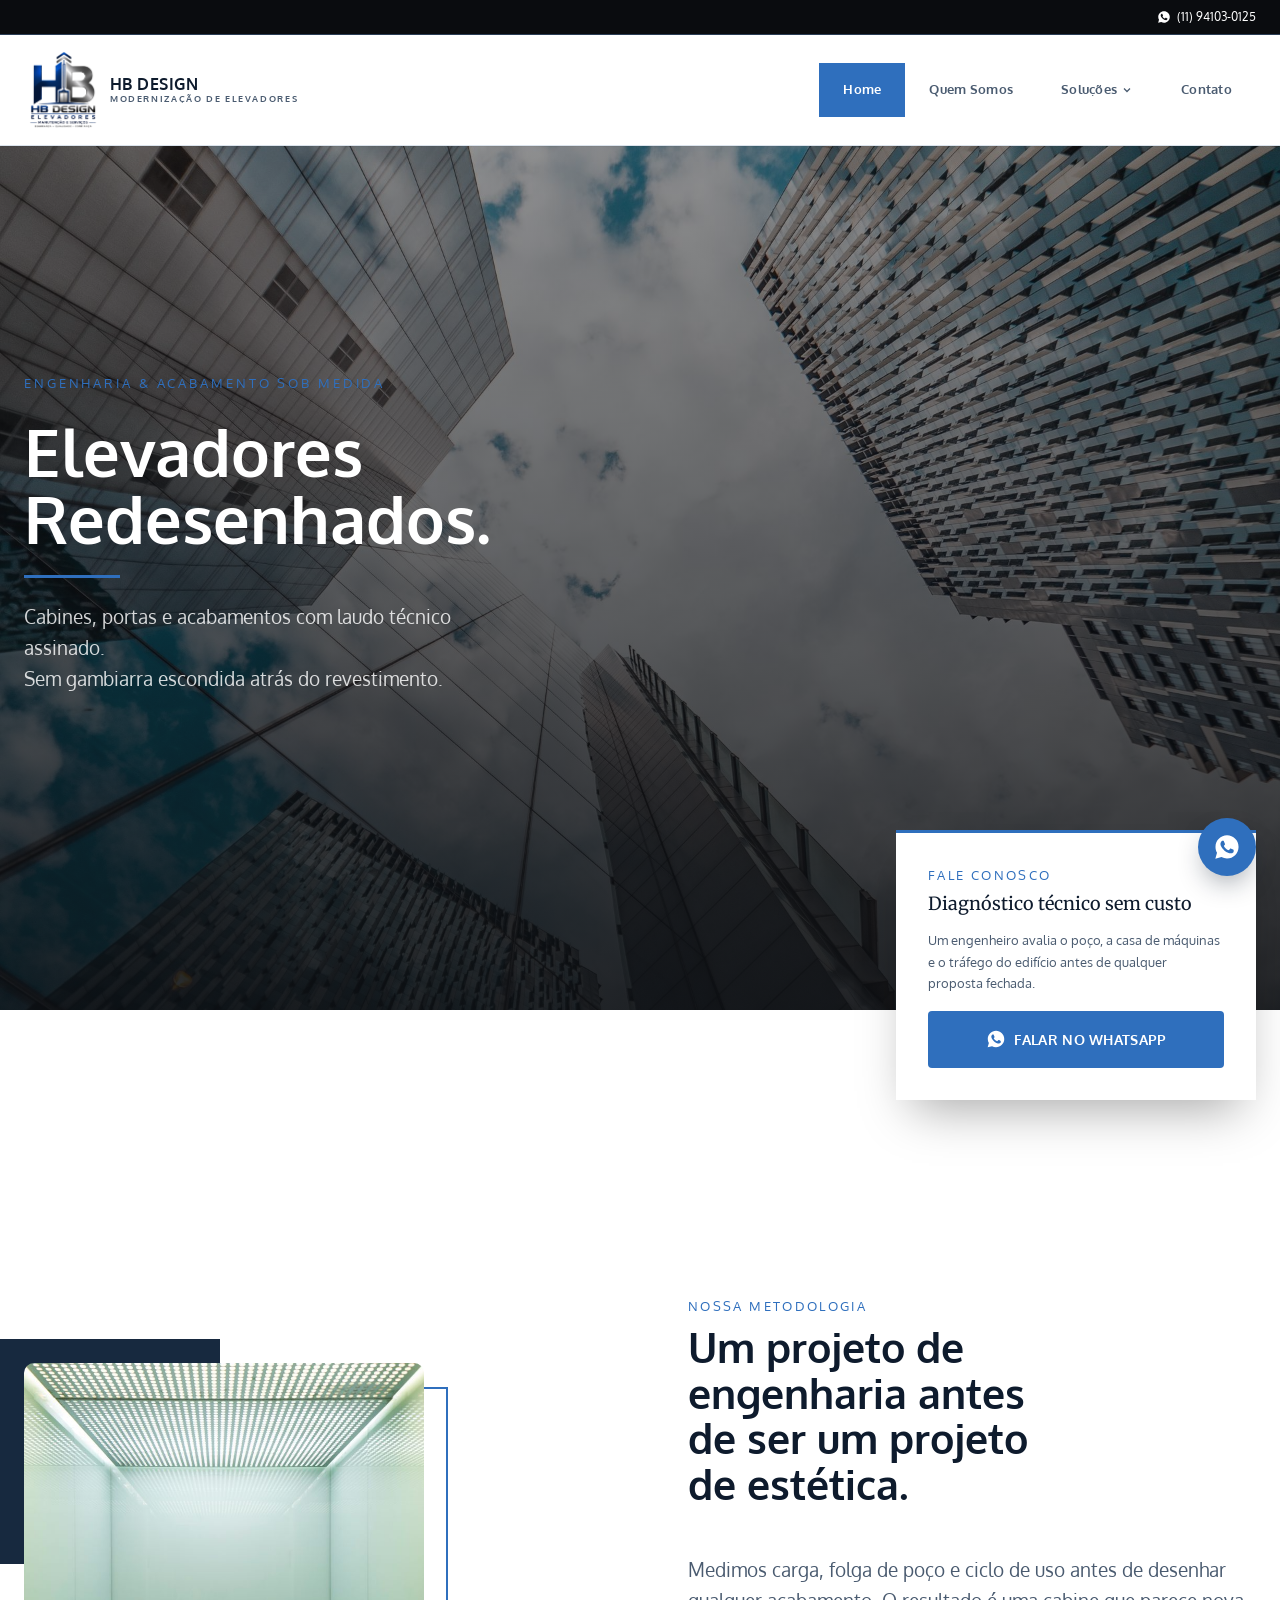
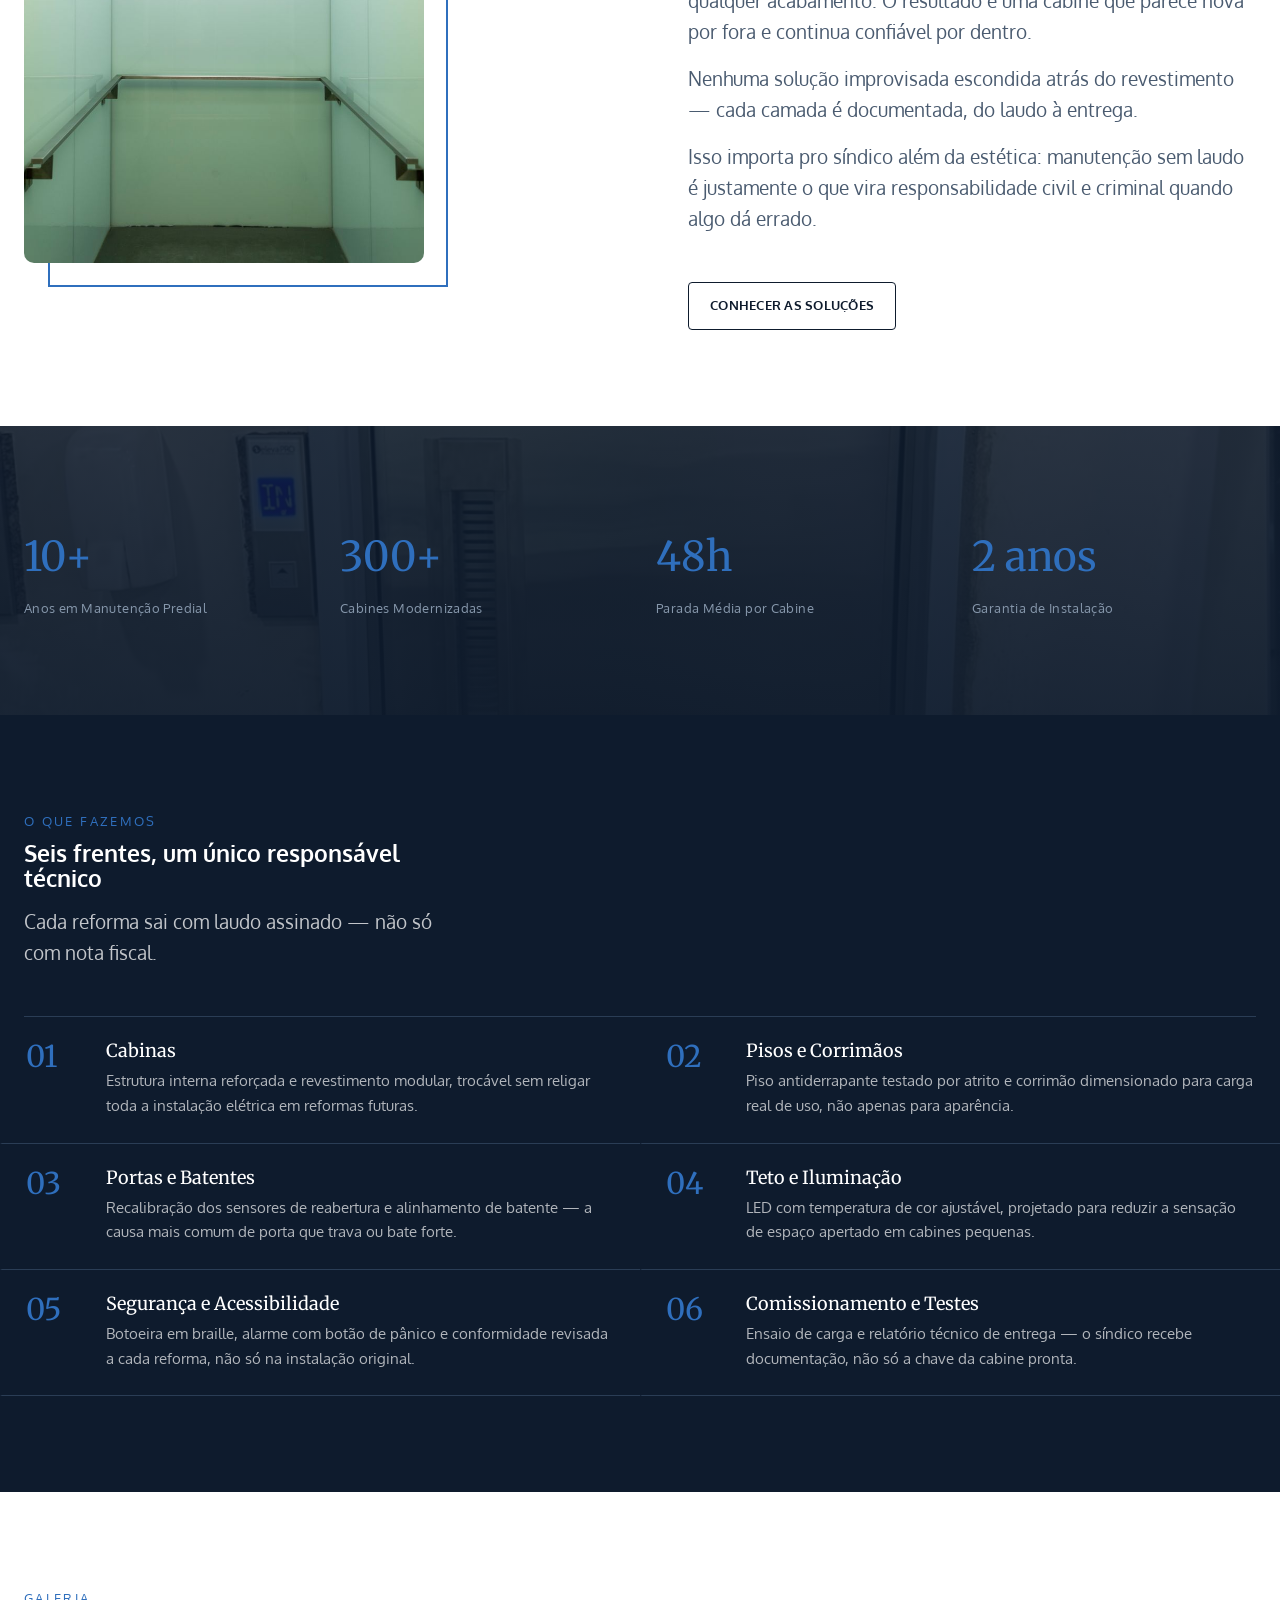
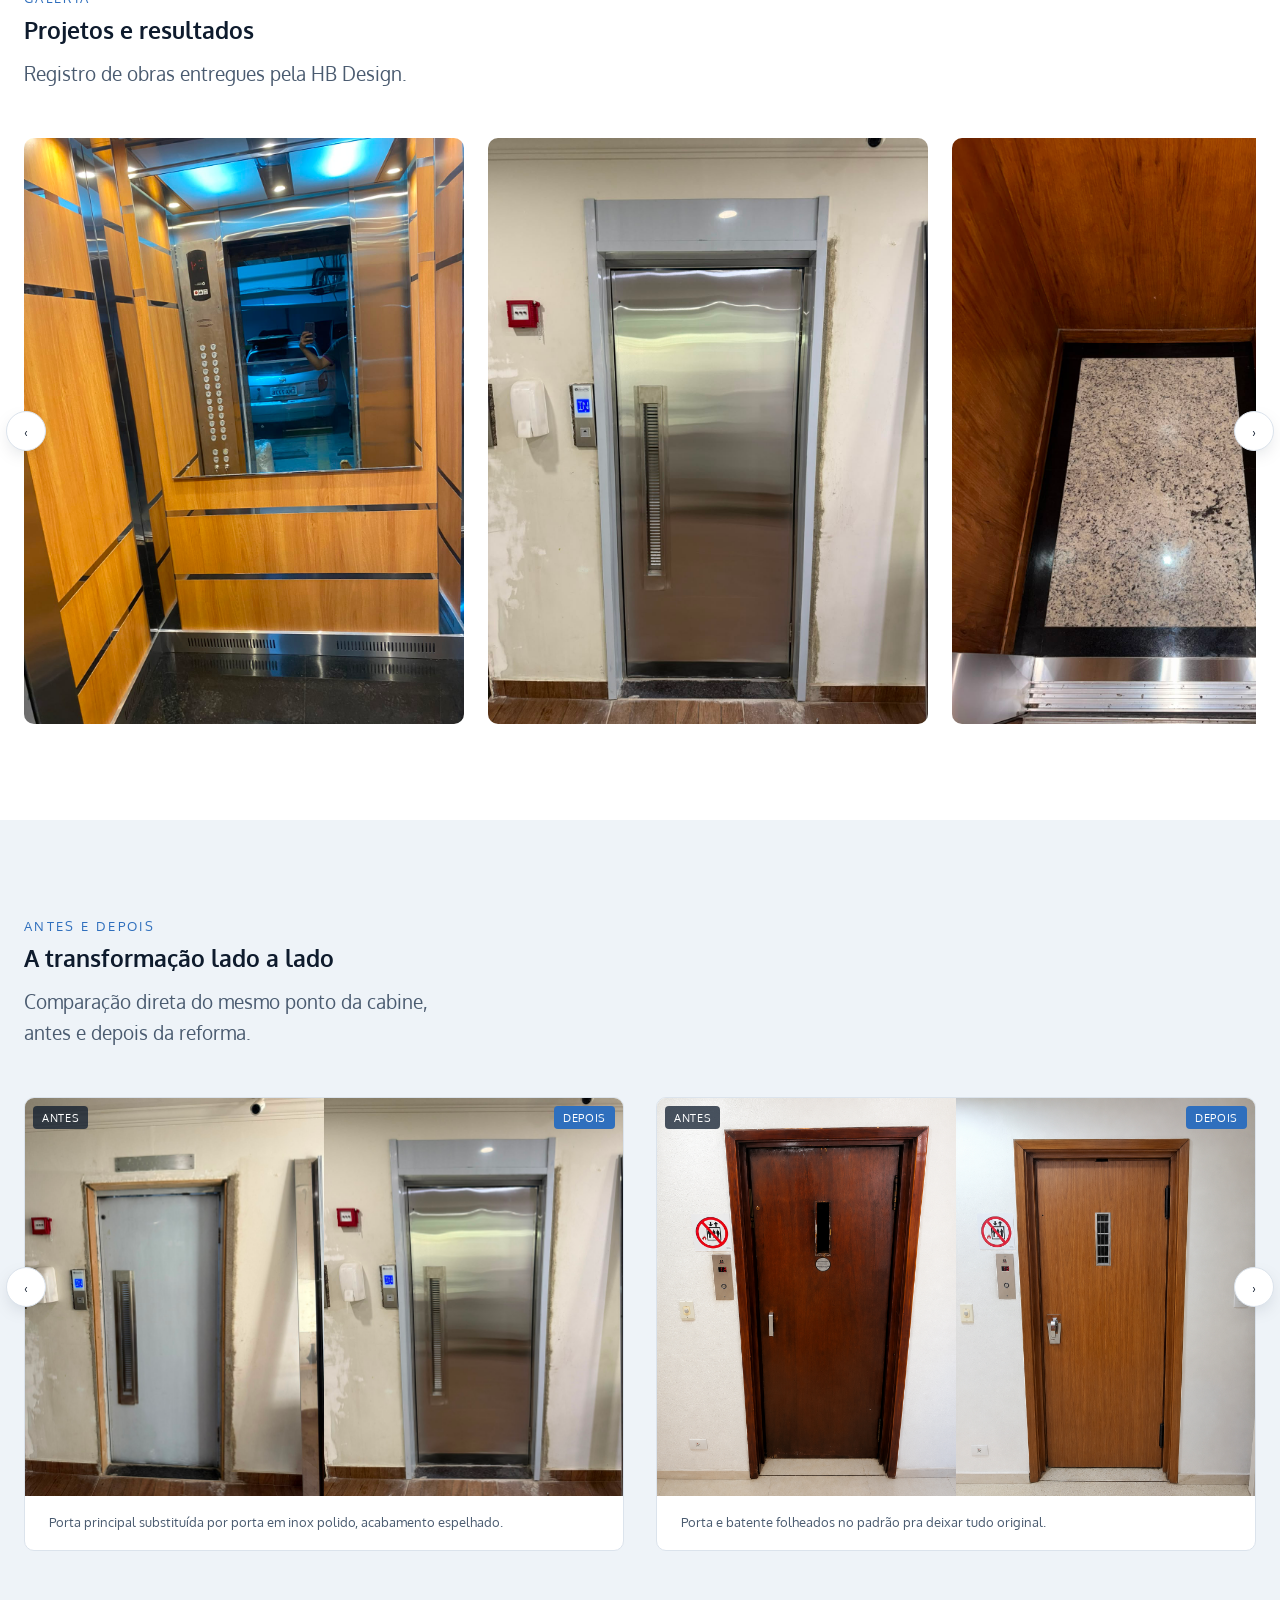
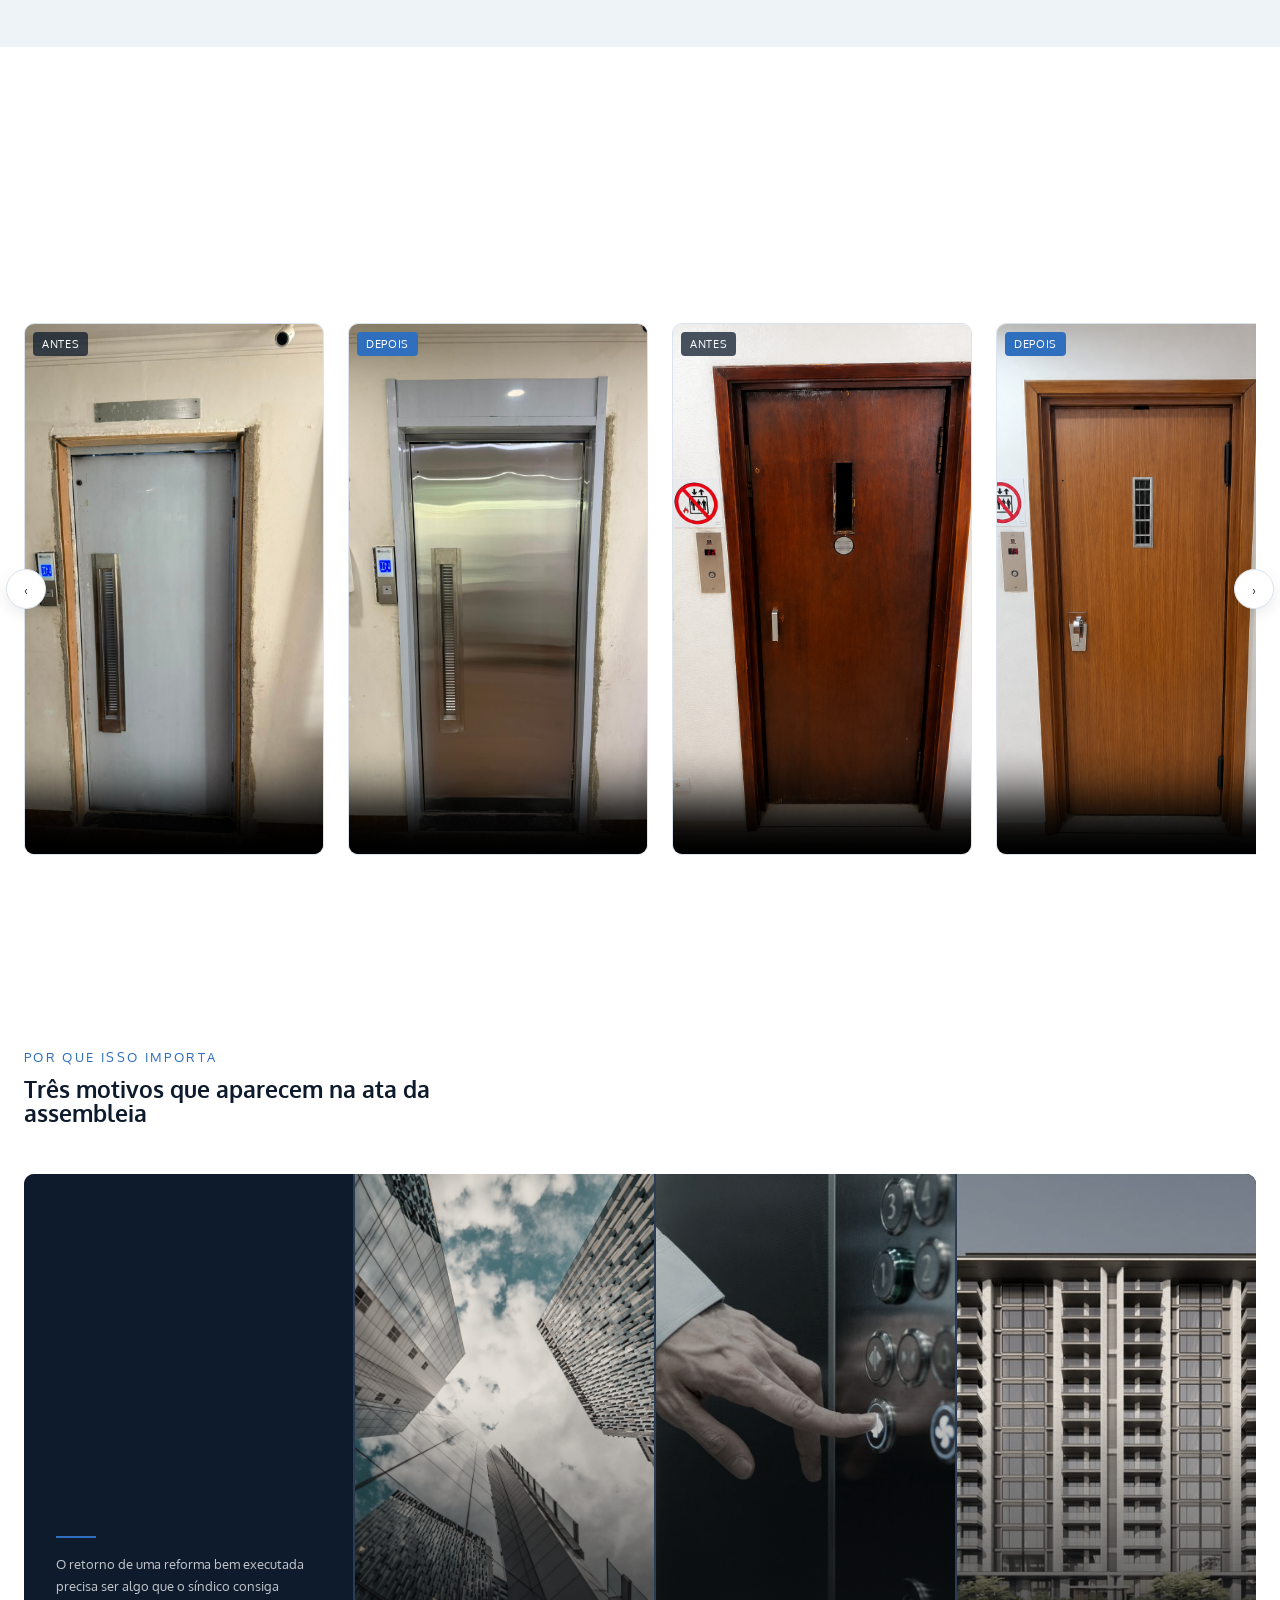
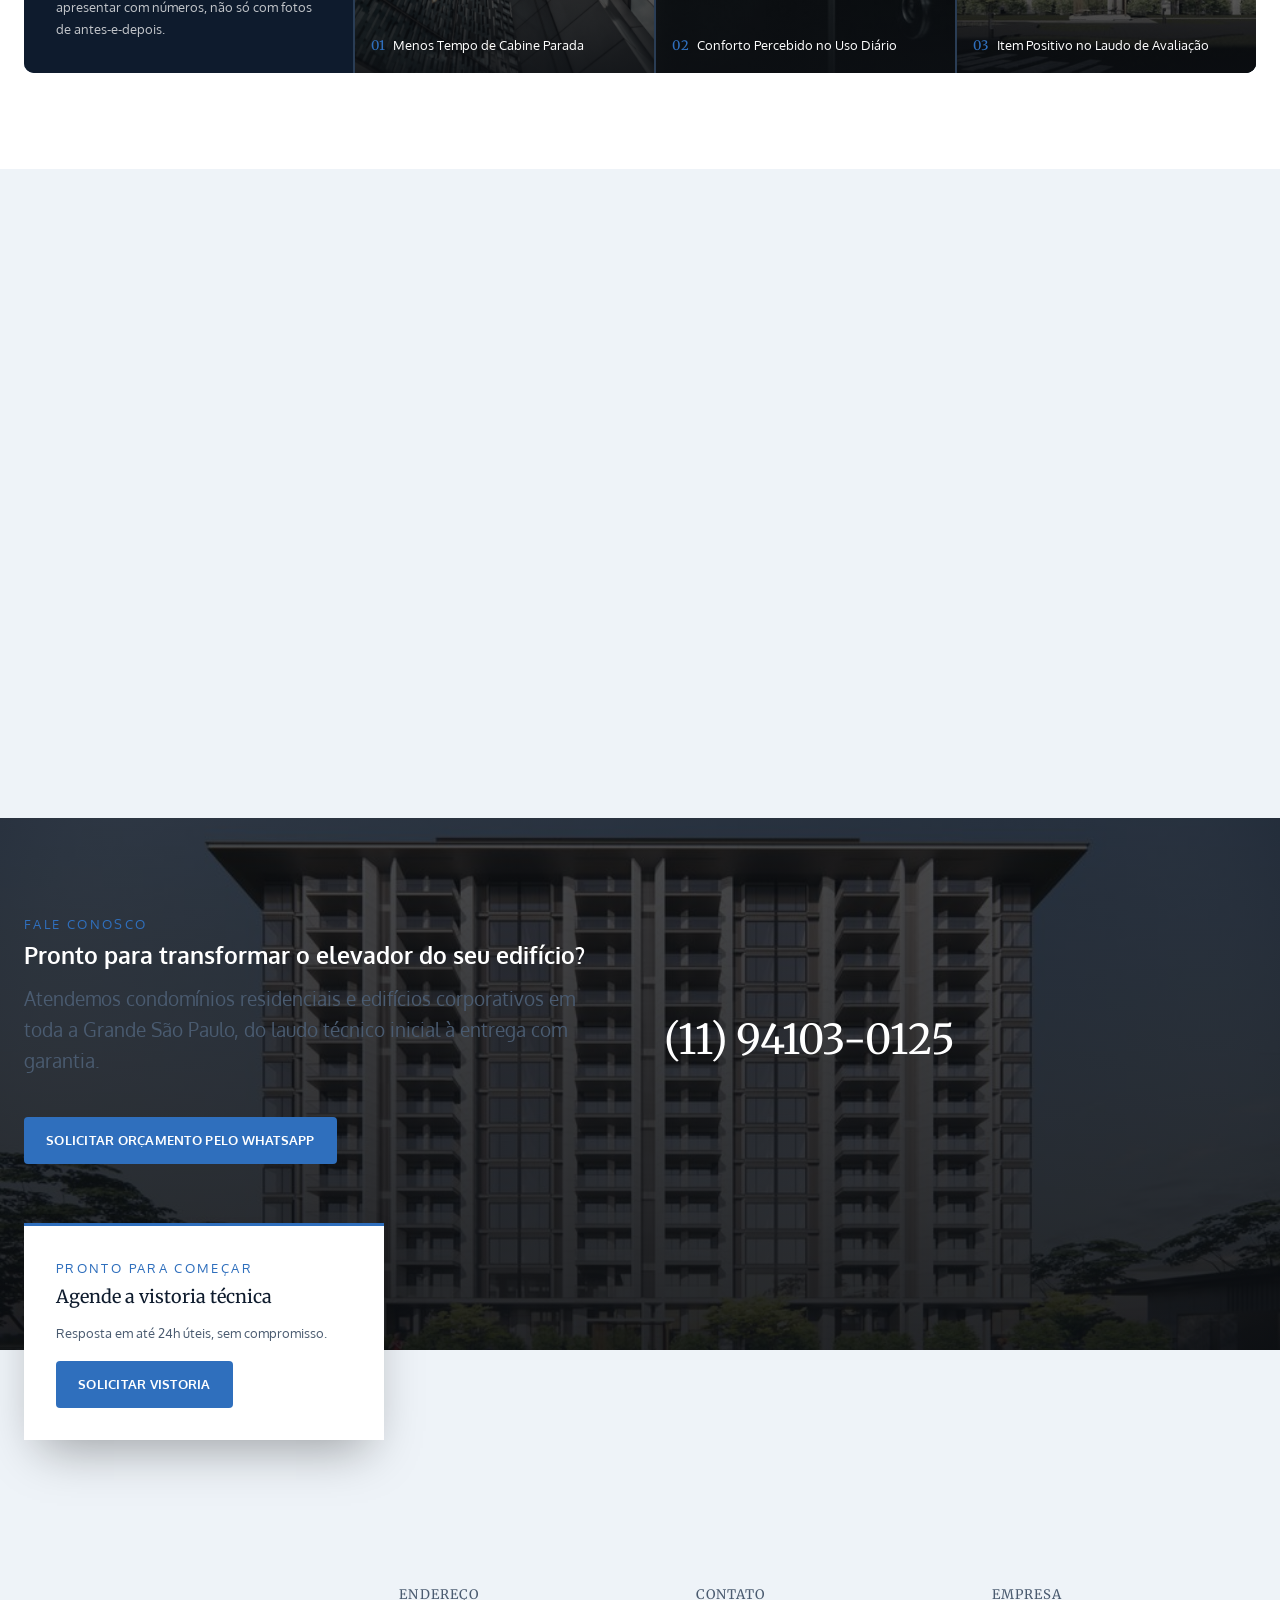
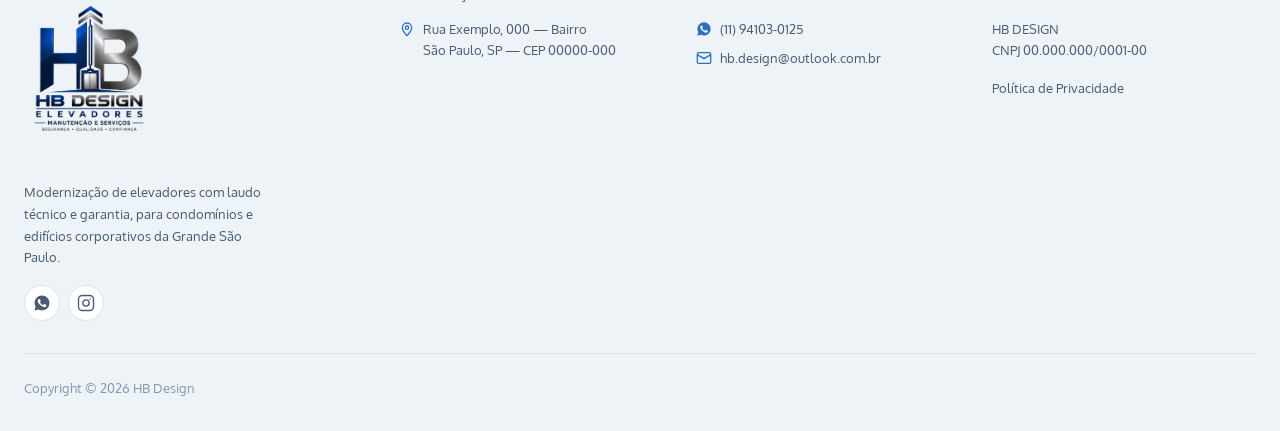
==== index.html @ e0ef1e5a "Fix scroll rápido demais no mobile, Instagram correto em todas as páginas, Antes-e-Depois vira carro" ====
<!doctype html>
<html lang="pt-BR">
<head>
<meta charset="UTF-8">
<meta name="viewport" content="width=device-width, initial-scale=1">
<title>HB Design — Engenharia e Design de Modernização</title>
<meta name="description" content="Modernização de elevadores com laudo técnico, garantia e acabamento sob medida. Cabines, portas, pisos e sistemas de segurança para condomínios e edifícios corporativos.">

<link rel="preconnect" href="https://fonts.googleapis.com">
<link rel="preconnect" href="https://fonts.gstatic.com" crossorigin>
<link href="https://fonts.googleapis.com/css2?family=Oxygen:wght@400;700&family=Merriweather:wght@400&display=swap" rel="stylesheet">

<link rel="stylesheet" href="css/tokens.css?v=21">
<link rel="stylesheet" href="css/base.css?v=21">
<link rel="stylesheet" href="css/components.css?v=21">
<link rel="icon" type="image/png" href="assets/img/logo.png">
</head>
<body class="no-js">
<a class="skip-link" href="#main">Pular para o conteúdo</a>

<header class="site-header">
  <div class="header-topbar">
    <div class="container header-topbar-inner">
      <a href="https://wa.me/5511941030125" class="topbar-whatsapp">
        <svg viewBox="0 0 24 24" width="14" height="14" fill="currentColor" aria-hidden="true"><path d="M12.04 2C6.58 2 2.13 6.45 2.13 11.91c0 1.75.46 3.46 1.32 4.96L2 22l5.25-1.38c1.45.79 3.08 1.21 4.75 1.21h.01c5.46 0 9.9-4.45 9.9-9.91C21.92 6.45 17.48 2 12.04 2zm5.79 14.02c-.24.68-1.4 1.3-1.93 1.38-.5.08-1.12.12-1.81-.11-.42-.13-.95-.31-1.64-.6-2.88-1.24-4.76-4.14-4.9-4.33-.14-.19-1.17-1.56-1.17-2.97 0-1.41.74-2.11 1-2.4.26-.29.57-.36.76-.36.19 0 .38 0 .55.01.18.01.41-.07.64.49.24.58.81 2 .88 2.14.07.14.12.31.02.5-.09.19-.14.31-.28.48-.14.17-.29.37-.42.5-.14.14-.28.29-.12.57.16.28.71 1.17 1.52 1.9 1.05.94 1.93 1.23 2.21 1.37.28.14.44.12.6-.07.16-.19.68-.79.87-1.06.19-.28.37-.23.63-.14.26.09 1.65.78 1.94.92.28.14.47.21.54.33.07.12.07.68-.17 1.35z"/></svg>
        (11) 94103-0125
      </a>
    </div>
  </div>

  <div class="header-main">
    <div class="container header-bar">
      <a class="brand" href="#top">
        <img class="brand-logo-header" src="assets/img/logo.png" alt="">
        <span class="brand-name">HB DESIGN<small>Modernização de Elevadores</small></span>
      </a>

      <nav class="main-nav" aria-label="Navegação principal">
        <ul class="nav-list">
          <li><a class="nav-pill is-active" href="#top" aria-current="page">Home</a></li>
          <li><a class="nav-pill" href="#sobre">Quem Somos</a></li>
          <li class="nav-item">
            <a class="nav-pill" href="#servicos" aria-haspopup="true">
              Soluções
              <svg class="chevron" viewBox="0 0 24 24" width="12" height="12" fill="none" stroke="currentColor" stroke-width="2.5" aria-hidden="true"><path d="m6 9 6 6 6-6"/></svg>
            </a>
            <ul class="nav-dropdown">
              <li><a href="cabinas.html">Cabinas</a></li>
              <li><a href="pisos-e-corrimaos.html">Pisos e Corrimãos</a></li>
              <li><a href="tetos.html">Tetos e Iluminação</a></li>
              <li><a href="portas-e-batentes.html">Portas e Batentes</a></li>
              <li><a href="itens-de-seguranca.html">Segurança e Acessibilidade</a></li>
            </ul>
          </li>
          <li><a class="nav-pill" href="contato.html">Contato</a></li>
        </ul>
      </nav>

      <button class="nav-toggle" aria-expanded="false" aria-controls="mobile-nav" aria-label="Abrir menu">
        <svg width="22" height="22" viewBox="0 0 24 24" fill="none" stroke="currentColor" stroke-width="2" aria-hidden="true">
          <path d="M3 6h18M3 12h18M3 18h18"/>
        </svg>
      </button>
    </div>
  </div>

  <nav id="mobile-nav" class="mobile-nav" aria-label="Navegação móvel" hidden>
    <ul class="container">
      <li><a href="#top">Home</a></li>
      <li><a href="#sobre">Quem Somos</a></li>
      <li><a href="#servicos">Soluções</a></li>
      <li><a class="mobile-subnav-link" href="cabinas.html">— Cabinas</a></li>
      <li><a class="mobile-subnav-link" href="pisos-e-corrimaos.html">— Pisos e Corrimãos</a></li>
      <li><a class="mobile-subnav-link" href="tetos.html">— Tetos e Iluminação</a></li>
      <li><a class="mobile-subnav-link" href="portas-e-batentes.html">— Portas e Batentes</a></li>
      <li><a class="mobile-subnav-link" href="itens-de-seguranca.html">— Segurança e Acessibilidade</a></li>
      <li><a href="contato.html">Contato</a></li>
    </ul>
  </nav>
</header>

<main id="main">

  <!-- HERO -->
  <section id="top" class="hero">
    <div class="hero-media">
      <!-- Foto Pexels de placeholder — trocar por foto real da empresa quando disponível (ver assets/img/CREDITS.md) -->
      <img src="assets/img/hero-photo.jpg" alt="" role="presentation" fetchpriority="high">
    </div>
    <div class="container hero-content">
      <span class="hero-eyebrow">Engenharia &amp; Acabamento Sob Medida</span>
      <h1 class="hero-title">Elevadores<br>Redesenhados.</h1>
      <div class="hero-rule" aria-hidden="true"></div>
      <p class="hero-lead">Cabines, portas e acabamentos com laudo técnico assinado.<br>Sem gambiarra escondida atrás do revestimento.</p>
    </div>

    <div class="hero-floating-card container">
      <div class="floating-card">
        <span class="eyebrow">Fale Conosco</span>
        <h3>Diagnóstico técnico sem custo</h3>
        <p>Um engenheiro avalia o poço, a casa de máquinas e o tráfego do edifício antes de qualquer proposta fechada.</p>
        <a class="btn btn-whatsapp" href="https://wa.me/5511941030125">
          <svg viewBox="0 0 24 24" width="20" height="20" fill="currentColor" aria-hidden="true"><path d="M12.04 2C6.58 2 2.13 6.45 2.13 11.91c0 1.75.46 3.46 1.32 4.96L2 22l5.25-1.38c1.45.79 3.08 1.21 4.75 1.21h.01c5.46 0 9.9-4.45 9.9-9.91C21.92 6.45 17.48 2 12.04 2zm5.79 14.02c-.24.68-1.4 1.3-1.93 1.38-.5.08-1.12.12-1.81-.11-.42-.13-.95-.31-1.64-.6-2.88-1.24-4.76-4.14-4.9-4.33-.14-.19-1.17-1.56-1.17-2.97 0-1.41.74-2.11 1-2.4.26-.29.57-.36.76-.36.19 0 .38 0 .55.01.18.01.41-.07.64.49.24.58.81 2 .88 2.14.07.14.12.31.02.5-.09.19-.14.31-.28.48-.14.17-.29.37-.42.5-.14.14-.28.29-.12.57.16.28.71 1.17 1.52 1.9 1.05.94 1.93 1.23 2.21 1.37.28.14.44.12.6-.07.16-.19.68-.79.87-1.06.19-.28.37-.23.63-.14.26.09 1.65.78 1.94.92.28.14.47.21.54.33.07.12.07.68-.17 1.35z"/></svg>
          Falar no WhatsApp
        </a>
      </div>
    </div>
  </section>

  <!-- INTRO / SOBRE -->
  <section id="sobre" class="section section--offset-top section--roomy">
    <div class="container split split--tall reveal">
      <div class="split-media split-media--tall">
        <div class="frame-block" aria-hidden="true"></div>
        <div class="frame-accent" aria-hidden="true"></div>
        <img src="assets/img/cabin-photo.jpg" alt="Interior de cabine de elevador modernizada, com acabamento em metal escovado" loading="lazy">
      </div>
      <div>
        <span class="eyebrow">Nossa Metodologia</span>
        <h2 class="section-head section-head--lg">Um projeto de engenharia antes de ser um projeto de estética.</h2>
        <p class="section-lead reading-width">Medimos carga, folga de poço e ciclo de uso antes de desenhar qualquer acabamento. O resultado é uma cabine que parece nova por fora e continua confiável por dentro.</p>
        <p class="section-lead reading-width" style="margin-top: var(--space-2);">Nenhuma solução improvisada escondida atrás do revestimento — cada camada é documentada, do laudo à entrega.</p>
        <p class="section-lead reading-width" style="margin-top: var(--space-2);">Isso importa pro síndico além da estética: manutenção sem laudo é justamente o que vira responsabilidade civil e criminal quando algo dá errado.</p>
        <a class="btn btn-outline" href="#servicos" style="margin-top: var(--space-4);">Conhecer as Soluções</a>
      </div>
    </div>
  </section>

  <!-- ESTATÍSTICAS -->
  <section class="stats-section">
    <div class="hero-media">
      <img src="assets/img/after-door-1.jpg" alt="" role="presentation" loading="lazy">
    </div>
    <div class="container">
      <div class="stats-bar reveal">
        <div>
          <div class="stat-number">10+</div>
          <div class="stat-label">Anos em Manutenção Predial</div>
        </div>
        <div>
          <div class="stat-number">300+</div>
          <div class="stat-label">Cabines Modernizadas</div>
        </div>
        <div>
          <div class="stat-number">48h</div>
          <div class="stat-label">Parada Média por Cabine</div>
        </div>
        <div>
          <div class="stat-number">2 anos</div>
          <div class="stat-label">Garantia de Instalação</div>
        </div>
      </div>
    </div>
  </section>

  <!-- SERVIÇOS -->
  <section id="servicos" class="section section-dark">
    <div class="container">
      <div class="section-head reveal">
        <span class="eyebrow">O Que Fazemos</span>
        <h2>Seis frentes, um único responsável técnico</h2>
        <p class="section-lead">Cada reforma sai com laudo assinado — não só com nota fiscal.</p>
      </div>

      <div class="services-list reveal">
        <article class="service-row">
          <span class="service-index">01</span>
          <div>
            <h3><a href="cabinas.html">Cabinas</a></h3>
            <p>Estrutura interna reforçada e revestimento modular, trocável sem religar toda a instalação elétrica em reformas futuras.</p>
          </div>
        </article>
        <article class="service-row">
          <span class="service-index">02</span>
          <div>
            <h3><a href="pisos-e-corrimaos.html">Pisos e Corrimãos</a></h3>
            <p>Piso antiderrapante testado por atrito e corrimão dimensionado para carga real de uso, não apenas para aparência.</p>
          </div>
        </article>
        <article class="service-row">
          <span class="service-index">03</span>
          <div>
            <h3><a href="portas-e-batentes.html">Portas e Batentes</a></h3>
            <p>Recalibração dos sensores de reabertura e alinhamento de batente — a causa mais comum de porta que trava ou bate forte.</p>
          </div>
        </article>
        <article class="service-row">
          <span class="service-index">04</span>
          <div>
            <h3><a href="tetos.html">Teto e Iluminação</a></h3>
            <p>LED com temperatura de cor ajustável, projetado para reduzir a sensação de espaço apertado em cabines pequenas.</p>
          </div>
        </article>
        <article class="service-row">
          <span class="service-index">05</span>
          <div>
            <h3><a href="itens-de-seguranca.html">Segurança e Acessibilidade</a></h3>
            <p>Botoeira em braille, alarme com botão de pânico e conformidade revisada a cada reforma, não só na instalação original.</p>
          </div>
        </article>
        <article class="service-row">
          <span class="service-index">06</span>
          <div>
            <h3>Comissionamento e Testes</h3>
            <p>Ensaio de carga e relatório técnico de entrega — o síndico recebe documentação, não só a chave da cabine pronta.</p>
          </div>
        </article>
      </div>
    </div>
  </section>

  <!-- GALERIA DE PROJETOS -->
  <section id="galeria" class="section">
    <div class="container">
      <div class="section-head reveal">
        <span class="eyebrow">Galeria</span>
        <h2>Projetos e resultados</h2>
        <p class="section-lead">Registro de obras entregues pela HB Design.</p>
      </div>

      <div class="gallery-carousel reveal">
        <button class="carousel-arrow edge left" id="galleryPrev" aria-label="Foto anterior">‹</button>
        <button class="carousel-arrow edge right" id="galleryNext" aria-label="Próxima foto">›</button>
        <div class="gallery-track" id="galleryTrack">
          <figure class="gallery-slide">
            <img src="assets/img/gallery-cabin-real.jpg" alt="Interior de cabine de elevador modernizada, revestimento em madeira e inox" loading="lazy">
          </figure>
          <figure class="gallery-slide">
            <img src="assets/img/after-door-1.jpg" alt="Porta de elevador finalizada em inox polido" loading="lazy">
          </figure>
          <figure class="gallery-slide">
            <img src="assets/img/gallery-floor-real.jpg" alt="Piso de granito instalado em cabine de elevador" loading="lazy">
          </figure>
          <figure class="gallery-slide">
            <img src="assets/img/after-door-2.png" alt="Porta de elevador com folheado de madeira finalizado" loading="lazy">
          </figure>
          <figure class="gallery-slide">
            <img src="assets/img/after-door-1-alt.jpg" alt="Porta de elevador em inox polido, outro ângulo" loading="lazy">
          </figure>
          <figure class="gallery-slide">
            <img src="assets/img/elevator_after.png" alt="Interior de cabine de elevador finalizado, com iluminação e piso em granito" loading="lazy">
          </figure>
        </div>
      </div>
    </div>
  </section>

  <!-- ANTES E DEPOIS -->
  <section id="antes-depois" class="section section-alt">
    <div class="container">
      <div class="section-head reveal">
        <span class="eyebrow">Antes e Depois</span>
        <h2>A transformação lado a lado</h2>
        <p class="section-lead">Comparação direta do mesmo ponto da cabine, antes e depois da reforma.</p>
      </div>

      <div class="ba-carousel reveal">
        <button class="carousel-arrow edge left" id="baPrev" aria-label="Comparação anterior">‹</button>
        <button class="carousel-arrow edge right" id="baNext" aria-label="Próxima comparação">›</button>
        <div class="ba-track" id="baTrack">
          <div class="ba-slide">
            <div class="ba-compare">
              <figure class="ba-before"><span class="ba-tag">Antes</span><img src="assets/img/before-door-1.jpg" alt="Porta de elevador antes da reforma, vão em obra" loading="lazy"></figure>
              <figure class="ba-after"><span class="ba-tag ba-tag--after">Depois</span><img src="assets/img/after-door-1.jpg" alt="Porta de elevador depois da reforma, acabamento em inox polido" loading="lazy"></figure>
            </div>
            <p class="ba-caption">Porta principal substituída por porta em inox polido, acabamento espelhado.</p>
          </div>
          <div class="ba-slide">
            <div class="ba-compare">
              <figure class="ba-before"><span class="ba-tag">Antes</span><img src="assets/img/before-door-2.png" alt="Porta de elevador de madeira antiga, antes da reforma" loading="lazy"></figure>
              <figure class="ba-after"><span class="ba-tag ba-tag--after">Depois</span><img src="assets/img/after-door-2.png" alt="Porta de elevador com folheado de madeira novo, depois da reforma" loading="lazy"></figure>
            </div>
            <p class="ba-caption">Porta e batente folheados no padrão pra deixar tudo original.</p>
          </div>
          <div class="ba-slide">
            <div class="ba-compare">
              <figure class="ba-before"><span class="ba-tag">Antes</span><img src="assets/img/elevator_before.png" alt="Interior de cabine de elevador antes da reforma, fiação exposta" loading="lazy"></figure>
              <figure class="ba-after"><span class="ba-tag ba-tag--after">Depois</span><img src="assets/img/elevator_after.png" alt="Interior de cabine de elevador depois da reforma, iluminação e piso novos" loading="lazy"></figure>
            </div>
            <p class="ba-caption">Cabine completa — iluminação embutida e piso em granito novo.</p>
          </div>
        </div>
      </div>

    </div>
  </section>

  <!-- VÍDEOS DA TRANSFORMAÇÃO -->
  <section class="section">
    <div class="container">
      <div class="section-head reveal">
        <span class="eyebrow">Vídeos da Transformação</span>
        <h2>Viu a foto. Agora veja em movimento.</h2>
        <p class="section-lead">Clique pra reproduzir — os vídeos só carregam quando você pedir, sem pesar a página.</p>
      </div>

      <div class="video-carousel reveal">
        <button class="carousel-arrow edge left" id="videoPrev" aria-label="Vídeo anterior">‹</button>
        <button class="carousel-arrow edge right" id="videoNext" aria-label="Próximo vídeo">›</button>
        <div class="video-track" id="videoTrack">
          <div class="video-slide">
            <span class="video-tag">Antes</span>
            <video controls preload="none" playsinline poster="assets/img/before-door-1.jpg">
              <source src="assets/video/video-antes-1.mp4" type="video/mp4">
            </video>
          </div>
          <div class="video-slide">
            <span class="video-tag video-tag--after">Depois</span>
            <video controls preload="none" playsinline poster="assets/img/after-door-1.jpg">
              <source src="assets/video/video-depois-1.mp4" type="video/mp4">
            </video>
          </div>
          <div class="video-slide">
            <span class="video-tag">Antes</span>
            <video controls preload="none" playsinline poster="assets/img/before-door-2.png">
              <source src="assets/video/video-antes-2.mp4" type="video/mp4">
            </video>
          </div>
          <div class="video-slide">
            <span class="video-tag video-tag--after">Depois</span>
            <video controls preload="none" playsinline poster="assets/img/after-door-2.png">
              <source src="assets/video/video-depois-2.mp4" type="video/mp4">
            </video>
          </div>
          <div class="video-slide">
            <span class="video-tag video-tag--highlight">Destaque</span>
            <video controls preload="none" playsinline poster="assets/img/gallery-floor-real.jpg">
              <source src="assets/video/video-destaque.mp4" type="video/mp4">
            </video>
          </div>
        </div>
      </div>
    </div>
  </section>

  <!-- BENEFÍCIOS -->
  <section class="section">
    <div class="container">
      <div class="section-head reveal">
        <span class="eyebrow">Por Que Isso Importa</span>
        <h2>Três motivos que aparecem na ata da assembleia</h2>
      </div>

      <div class="benefit-band reveal">
        <div class="benefit-panel">
          <div class="rule" aria-hidden="true"></div>
          <p>O retorno de uma reforma bem executada precisa ser algo que o síndico consiga apresentar com números, não só com fotos de antes-e-depois.</p>
        </div>
        <figure class="benefit-photo">
          <img src="assets/img/hero-photo.jpg" alt="Vista de baixo para cima entre torres de vidro" loading="lazy">
          <figcaption><span class="benefit-index">01</span> Menos Tempo de Cabine Parada</figcaption>
        </figure>
        <figure class="benefit-photo">
          <img src="assets/img/benefit-hand.jpg" alt="Pessoa utilizando painel de elevador modernizado" loading="lazy">
          <figcaption><span class="benefit-index">02</span> Conforto Percebido no Uso Diário</figcaption>
        </figure>
        <figure class="benefit-photo">
          <img src="assets/img/benefit-apartment.jpg" alt="Edifício residencial de alto padrão" loading="lazy">
          <figcaption><span class="benefit-index">03</span> Item Positivo no Laudo de Avaliação</figcaption>
        </figure>
      </div>
    </div>
  </section>

  <!-- DEPOIMENTOS -->
  <section class="section section-alt">
    <div class="container">
      <div class="section-head center reveal">
        <span class="eyebrow">Depoimentos</span>
        <h2>O que síndicos e administradoras dizem</h2>
      </div>

      <div class="testimonial-panel reveal" role="region" aria-roledescription="carrossel" aria-label="Depoimentos de clientes">
        <div class="testimonial-media" aria-hidden="true">
          <img src="assets/img/cabin-photo.jpg" alt="">
        </div>

        <button class="carousel-arrow edge left" id="prevSlide" aria-label="Depoimento anterior">‹</button>
        <button class="carousel-arrow edge right" id="nextSlide" aria-label="Próximo depoimento">›</button>

        <div class="testimonial-content">
          <div class="testimonial-track" id="testimonial-track" aria-live="polite">
            <blockquote class="testimonial-slide is-active">
              <p class="testimonial-quote">"O laudo técnico no fim da obra fez diferença na assembleia — conseguimos aprovar a segunda torre sem discussão."</p>
              <footer><span class="testimonial-name">Fernanda</span> · <span class="testimonial-org">Edifício Jardins Corporate</span></footer>
            </blockquote>
            <blockquote class="testimonial-slide">
              <p class="testimonial-quote">"Processo transparente, prazo cumprido e um resultado que realmente elevou a percepção do prédio."</p>
              <footer><span class="testimonial-name">Marcos</span> · <span class="testimonial-org">Edifício Central Park</span></footer>
            </blockquote>
            <blockquote class="testimonial-slide">
              <p class="testimonial-quote">"Equipe atenta a cada detalhe técnico. A parada da cabine foi bem mais curta do que a orçada por outras empresas."</p>
              <footer><span class="testimonial-name">Renata</span> · <span class="testimonial-org">Condomínio Bela Vista</span></footer>
            </blockquote>
          </div>
          <div class="carousel-dots" id="carouselDots"></div>
        </div>
      </div>
    </div>
  </section>

  <!-- CTA FINAL -->
  <section id="contato" class="cta-section">
    <div class="hero-media">
      <img src="assets/img/benefit-apartment.jpg" alt="" role="presentation" loading="lazy">
    </div>
    <div class="container cta-band reveal">
      <div>
        <span class="eyebrow">Fale Conosco</span>
        <h2>Pronto para transformar o elevador do seu edifício?</h2>
        <p class="section-lead" style="margin-top: var(--space-2);">Atendemos condomínios residenciais e edifícios corporativos em toda a Grande São Paulo, do laudo técnico inicial à entrega com garantia.</p>
        <a class="btn btn-primary" href="https://wa.me/5511941030125" style="margin-top: var(--space-3);">Solicitar Orçamento pelo WhatsApp</a>
      </div>
      <div class="cta-phones">
        <a href="tel:+5511941030125">(11) 94103-0125</a>
      </div>
    </div>

    <div class="cta-floating-card container">
      <div class="floating-card">
        <span class="eyebrow">Pronto para Começar</span>
        <h3>Agende a vistoria técnica</h3>
        <p>Resposta em até 24h úteis, sem compromisso.</p>
        <a class="btn btn-primary" href="https://wa.me/5511941030125">Solicitar Vistoria</a>
      </div>
    </div>
  </section>

</main>

<footer class="site-footer footer--offset-top">
  <div class="container">
    <div class="footer-grid">
      <div class="footer-brand">
        <a class="brand" href="#top">
          <img class="brand-logo-full" src="assets/img/logo.png" alt="HB Design Elevadores — Manutenção e Serviços">
        </a>
        <p>Modernização de elevadores com laudo técnico e garantia, para condomínios e edifícios corporativos da Grande São Paulo.</p>
        <div class="footer-social">
          <a class="social-icon" href="https://wa.me/5511941030125" aria-label="Falar no WhatsApp">
            <svg viewBox="0 0 24 24" width="18" height="18" fill="currentColor" aria-hidden="true"><path d="M12.04 2C6.58 2 2.13 6.45 2.13 11.91c0 1.75.46 3.46 1.32 4.96L2 22l5.25-1.38c1.45.79 3.08 1.21 4.75 1.21h.01c5.46 0 9.9-4.45 9.9-9.91C21.92 6.45 17.48 2 12.04 2zm5.79 14.02c-.24.68-1.4 1.3-1.93 1.38-.5.08-1.12.12-1.81-.11-.42-.13-.95-.31-1.64-.6-2.88-1.24-4.76-4.14-4.9-4.33-.14-.19-1.17-1.56-1.17-2.97 0-1.41.74-2.11 1-2.4.26-.29.57-.36.76-.36.19 0 .38 0 .55.01.18.01.41-.07.64.49.24.58.81 2 .88 2.14.07.14.12.31.02.5-.09.19-.14.31-.28.48-.14.17-.29.37-.42.5-.14.14-.28.29-.12.57.16.28.71 1.17 1.52 1.9 1.05.94 1.93 1.23 2.21 1.37.28.14.44.12.6-.07.16-.19.68-.79.87-1.06.19-.28.37-.23.63-.14.26.09 1.65.78 1.94.92.28.14.47.21.54.33.07.12.07.68-.17 1.35z"/></svg>
          </a>
          <a class="social-icon" href="https://www.instagram.com/hb.design.elevadores/" aria-label="Instagram">
            <svg viewBox="0 0 24 24" width="18" height="18" fill="none" stroke="currentColor" stroke-width="1.8" aria-hidden="true"><rect x="2" y="2" width="20" height="20" rx="5"/><circle cx="12" cy="12" r="4.2"/><circle cx="17.3" cy="6.7" r="1.1" fill="currentColor" stroke="none"/></svg>
          </a>
        </div>
      </div>

      <div>
        <h4>Endereço</h4>
        <p class="footer-line">
          <svg viewBox="0 0 24 24" width="16" height="16" fill="none" stroke="currentColor" stroke-width="2" aria-hidden="true"><path d="M12 22s7-7.58 7-12a7 7 0 1 0-14 0c0 4.42 7 12 7 12z"/><circle cx="12" cy="10" r="2.5"/></svg>
          <span>Rua Exemplo, 000 — Bairro<br>São Paulo, SP — CEP 00000-000</span>
        </p>
      </div>

      <div>
        <h4>Contato</h4>
        <p class="footer-line">
          <svg viewBox="0 0 24 24" width="16" height="16" fill="currentColor" aria-hidden="true"><path d="M12.04 2C6.58 2 2.13 6.45 2.13 11.91c0 1.75.46 3.46 1.32 4.96L2 22l5.25-1.38c1.45.79 3.08 1.21 4.75 1.21h.01c5.46 0 9.9-4.45 9.9-9.91C21.92 6.45 17.48 2 12.04 2zm5.79 14.02c-.24.68-1.4 1.3-1.93 1.38-.5.08-1.12.12-1.81-.11-.42-.13-.95-.31-1.64-.6-2.88-1.24-4.76-4.14-4.9-4.33-.14-.19-1.17-1.56-1.17-2.97 0-1.41.74-2.11 1-2.4.26-.29.57-.36.76-.36.19 0 .38 0 .55.01.18.01.41-.07.64.49.24.58.81 2 .88 2.14.07.14.12.31.02.5-.09.19-.14.31-.28.48-.14.17-.29.37-.42.5-.14.14-.28.29-.12.57.16.28.71 1.17 1.52 1.9 1.05.94 1.93 1.23 2.21 1.37.28.14.44.12.6-.07.16-.19.68-.79.87-1.06.19-.28.37-.23.63-.14.26.09 1.65.78 1.94.92.28.14.47.21.54.33.07.12.07.68-.17 1.35z"/></svg>
          <a href="https://wa.me/5511941030125">(11) 94103-0125</a>
        </p>
        <p class="footer-line">
          <svg viewBox="0 0 24 24" width="16" height="16" fill="none" stroke="currentColor" stroke-width="2" aria-hidden="true"><rect x="2" y="4" width="20" height="16" rx="2"/><path d="m2 7 10 6 10-6"/></svg>
          <a href="mailto:hb.design@outlook.com.br">hb.design@outlook.com.br</a>
        </p>
      </div>

      <div>
        <h4>Empresa</h4>
        <p>HB DESIGN<br>CNPJ 00.000.000/0001-00</p>
        <p><a href="#">Política de Privacidade</a></p>
      </div>
    </div>
    <div class="footer-bottom">
      <span>Copyright © 2026 HB Design</span>
    </div>
  </div>
</footer>

<a class="whatsapp-fab" href="https://wa.me/5511941030125" aria-label="Falar no WhatsApp" target="_blank" rel="noopener">
  <svg viewBox="0 0 24 24" width="28" height="28" fill="currentColor" aria-hidden="true"><path d="M12.04 2C6.58 2 2.13 6.45 2.13 11.91c0 1.75.46 3.46 1.32 4.96L2 22l5.25-1.38c1.45.79 3.08 1.21 4.75 1.21h.01c5.46 0 9.9-4.45 9.9-9.91C21.92 6.45 17.48 2 12.04 2zm5.79 14.02c-.24.68-1.4 1.3-1.93 1.38-.5.08-1.12.12-1.81-.11-.42-.13-.95-.31-1.64-.6-2.88-1.24-4.76-4.14-4.9-4.33-.14-.19-1.17-1.56-1.17-2.97 0-1.41.74-2.11 1-2.4.26-.29.57-.36.76-.36.19 0 .38 0 .55.01.18.01.41-.07.64.49.24.58.81 2 .88 2.14.07.14.12.31.02.5-.09.19-.14.31-.28.48-.14.17-.29.37-.42.5-.14.14-.28.29-.12.57.16.28.71 1.17 1.52 1.9 1.05.94 1.93 1.23 2.21 1.37.28.14.44.12.6-.07.16-.19.68-.79.87-1.06.19-.28.37-.23.63-.14.26.09 1.65.78 1.94.92.28.14.47.21.54.33.07.12.07.68-.17 1.35z"/></svg>
</a>

<script src="js/main.js" defer></script>
</body>
</html>
---- css/tokens.css ----
/* Design tokens — fonte única de verdade para cor, espaço, tipo e movimento.
   Referências: knowledge-base/concepts/03-ui-visual/design-tokens.md,
   spacing-systems.md, typography.md, 07-motion/easing-curves.md */

html {
  /* Base um pouco menor que 16px — deixa toda a escala tipográfica (rem)
     proporcionalmente mais compacta, sem precisar mexer em cada token. */
  font-size: 93.75%;
}

:root {
  /* ---- Cor: azul + branco ---- */
  --color-ink: #0e1b2d;          /* texto principal, fundos escuros (azul-marinho profundo) */
  --color-graphite: #17293f;     /* fundo escuro secundário */
  --color-steel: #4a5b70;        /* texto secundário sobre claro */
  --color-steel-soft: #8697ab;   /* texto terciário */
  --color-mist: #eef3f8;         /* fundo claro alternado, leve tom azulado */
  --color-paper: #ffffff;        /* fundo claro principal */
  --color-line: #dbe3ec;         /* bordas/divisores em fundo claro */
  --color-line-dark: #2a3d55;    /* bordas/divisores em fundo escuro */
  --color-accent: #2f6fbd;       /* azul — único destaque de cor */
  --color-accent-dark: #234f8a;
  --color-accent-contrast: #ffffff;

  /* ---- Espaço (escala 8pt) ---- */
  --space-1: 8px;
  --space-2: 16px;
  --space-3: 24px;
  --space-4: 32px;
  --space-6: 48px;
  --space-8: 64px;
  --space-12: 96px;
  --space-16: 128px;

  /* ---- Layout ---- */
  --container: 1280px;
  --reading-width: 62ch;
  --radius-sm: 4px;
  --radius-md: 10px;
  --radius-lg: 18px;

  /* ---- Tipografia ----
     Mesmo par que o site de referência usa (Oxygen para títulos grandes e
     corpo de texto, Merriweather como serifada de destaque em h3) — só a
     paleta de cor e o resto do sistema visual são próprios. */
  --font-heading: "Oxygen", -apple-system, "Segoe UI", sans-serif;
  --font-display: "Merriweather", Georgia, "Times New Roman", serif;
  --font-body: "Oxygen", -apple-system, "Segoe UI", sans-serif;

  --text-hero: clamp(2.5rem, 4.5vw + 0.5rem, 5rem);
  --text-h1: clamp(2rem, 2.2vw + 1rem, 2.75rem);
  --text-h2: clamp(1.5rem, 1.5vw + 1rem, 2rem);
  --text-h3: 1.2rem;
  --text-lead: clamp(1.0625rem, 0.8vw + 0.9rem, 1.25rem);
  --text-body: 1rem;
  --text-small: 0.875rem;

  --leading-tight: 1.1;
  --leading-snug: 1.3;
  --leading-normal: 1.65;

  /* ---- Movimento ---- */
  --ease-standard: cubic-bezier(0.22, 1, 0.36, 1);
  --duration-fast: 200ms;
  --duration-base: 350ms;
  --duration-slow: 600ms;
}

@media (prefers-reduced-motion: reduce) {
  :root {
    --duration-fast: 1ms;
    --duration-base: 1ms;
    --duration-slow: 1ms;
  }
}

/* Em telas de celular estreitas, o piso do clamp() dos títulos grandes
   ainda ficava puxado (ex.: hero em 37.5px, h1 de seção em 30px) —
   reduzido especificamente aqui, sem afetar tablet/desktop. */
@media (max-width: 560px) {
  :root {
    --text-hero: clamp(2.1rem, 9vw, 2.75rem);
    --text-h1: clamp(1.6rem, 7vw, 2.1rem);
  }
}
---- css/base.css ----
/* Reset + fundamentos tipográficos e de acessibilidade */

*, *::before, *::after { box-sizing: border-box; }
html { scroll-behavior: smooth; }
@media (prefers-reduced-motion: reduce) {
  html { scroll-behavior: auto; }
  *, *::before, *::after {
    animation-duration: 1ms !important;
    animation-iteration-count: 1 !important;
    transition-duration: 1ms !important;
    scroll-behavior: auto !important;
  }
}

body {
  margin: 0;
  font-family: var(--font-body);
  font-size: var(--text-body);
  line-height: var(--leading-normal);
  color: var(--color-ink);
  background: var(--color-paper);
  -webkit-font-smoothing: antialiased;
}

img { max-width: 100%; display: block; }
a { color: inherit; }

h1, h2 {
  font-family: var(--font-heading);
  line-height: var(--leading-tight);
  margin: 0 0 var(--space-2);
  font-weight: 700;
}

h3, h4 {
  font-family: var(--font-display);
  line-height: var(--leading-tight);
  margin: 0 0 var(--space-2);
  font-weight: 400;
}

p { margin: 0 0 var(--space-2); }
p:last-child { margin-bottom: 0; }

.container {
  width: 100%;
  max-width: var(--container);
  margin-inline: auto;
  padding-inline: var(--space-3);
}

.reading-width { max-width: var(--reading-width); }

.visually-hidden {
  position: absolute;
  width: 1px; height: 1px;
  overflow: hidden;
  clip: rect(0 0 0 0);
  white-space: nowrap;
}

/* Skip link */
.skip-link {
  position: absolute;
  top: -48px;
  left: var(--space-2);
  background: var(--color-ink);
  color: var(--color-paper);
  padding: var(--space-1) var(--space-2);
  border-radius: var(--radius-sm);
  z-index: 1000;
  transition: top var(--duration-fast) var(--ease-standard);
}
.skip-link:focus { top: var(--space-2); }

/* Foco visível consistente — nunca remover outline sem substituto (WCAG) */
:focus-visible {
  outline: 2px solid var(--color-accent);
  outline-offset: 3px;
}

button { font-family: inherit; cursor: pointer; }

/* Reveal-on-scroll: estado inicial + estado revelado.
   JS apenas adiciona/remove a classe .is-visible; sem JS, o conteúdo
   continua visível (progressive enhancement, ver ADR de acessibilidade). */
.reveal {
  opacity: 0;
  transform: translateY(24px);
  transition: opacity var(--duration-slow) var(--ease-standard),
              transform var(--duration-slow) var(--ease-standard);
}
.reveal.is-visible { opacity: 1; transform: none; }
.no-js .reveal { opacity: 1; transform: none; }

@media (prefers-reduced-motion: reduce) {
  .reveal { opacity: 1; transform: none; }
}
---- css/components.css ----
/* ===== Botões ===== */
.btn {
  display: inline-flex;
  align-items: center;
  gap: var(--space-1);
  padding: 0.9em 1.6em;
  border-radius: var(--radius-sm);
  font-size: var(--text-small);
  font-weight: 600;
  letter-spacing: 0.02em;
  text-transform: uppercase;
  text-decoration: none;
  border: 1px solid transparent;
  transition: background var(--duration-fast) var(--ease-standard),
              color var(--duration-fast) var(--ease-standard),
              transform var(--duration-fast) var(--ease-standard);
}
.btn:hover { transform: translateY(-1px); }
.btn-primary { background: var(--color-accent); color: var(--color-accent-contrast); }
.btn-primary:hover { background: var(--color-accent-dark); }
.btn-outline { background: transparent; border-color: currentColor; }
.btn-outline:hover { background: var(--color-ink); color: var(--color-paper); border-color: var(--color-ink); }
.btn-ghost-light { background: transparent; border-color: rgba(255,255,255,0.4); color: var(--color-paper); }
.btn-ghost-light:hover { background: rgba(255,255,255,0.12); }

.btn-whatsapp {
  width: 100%;
  justify-content: center;
  background: var(--color-accent);
  color: var(--color-accent-contrast);
  padding: 1.1em 1.6em;
  font-size: 0.95rem;
}
.btn-whatsapp:hover { background: var(--color-accent-dark); }
.btn-whatsapp svg { flex-shrink: 0; }

/* ===== Header: barra fininha de contato + barra principal com abas ===== */
.site-header {
  position: sticky;
  top: 0;
  z-index: 100;
}
.header-topbar { background: #0a0c0f; border-bottom: 1px solid var(--color-line-dark); }
.header-topbar-inner {
  display: flex; justify-content: flex-end; align-items: center; gap: var(--space-2);
  padding-block: 7px; font-size: 0.8rem; color: var(--color-steel-soft);
}
.header-topbar-inner a { text-decoration: none; color: var(--color-paper); }
.header-topbar-inner .divider { color: var(--color-line-dark); }
.topbar-whatsapp { display: inline-flex; align-items: center; gap: 6px; }

.header-main {
  background: rgba(255, 255, 255, 0.97);
  backdrop-filter: blur(8px);
  border-bottom: 1px solid var(--color-line);
  box-shadow: 0 1px 0 rgba(14, 27, 45, 0.04);
}
.header-bar {
  display: flex;
  align-items: center;
  justify-content: space-between;
  gap: var(--space-3);
  color: var(--color-ink);
}
.brand { display: flex; align-items: center; gap: var(--space-1); text-decoration: none; padding-block: var(--space-2); }
.brand-mark { width: 34px; height: 34px; flex-shrink: 0; }
.brand-name { font-family: var(--font-heading); font-weight: 700; font-size: 1.05rem; letter-spacing: 0.03em; line-height: 1.1; }
.brand-name small { display: block; font-family: var(--font-body); font-size: 0.6rem; letter-spacing: 0.18em; color: var(--color-steel); text-transform: uppercase; }

/* logo.png tem fundo transparente de verdade — sem precisar de badge. */
.brand-logo-header {
  height: 78px;
  width: auto;
  display: block;
  flex-shrink: 0;
}
.footer-brand .brand-logo-full {
  width: 130px;
  height: 130px;
  object-fit: contain;
  margin-bottom: var(--space-2);
}

.main-nav { display: flex; align-items: stretch; height: 100%; }
.nav-list { display: flex; align-items: stretch; gap: 0; list-style: none; margin: 0; padding: 0; }
.nav-pill {
  display: flex;
  align-items: center;
  text-decoration: none;
  font-size: var(--text-small);
  font-weight: 600;
  letter-spacing: 0.02em;
  color: var(--color-steel);
  padding: var(--space-2) var(--space-3);
  transition: background var(--duration-fast) var(--ease-standard), color var(--duration-fast) var(--ease-standard);
}
.nav-pill:hover { color: var(--color-ink); }
.nav-pill.is-active { background: var(--color-accent); color: var(--color-accent-contrast); }
.nav-pill .chevron { margin-left: 4px; }

.nav-item { position: relative; }
.nav-dropdown {
  position: absolute;
  top: 100%;
  left: 0;
  min-width: 230px;
  margin: 0;
  padding: var(--space-1) 0;
  list-style: none;
  background: var(--color-ink);
  border: 1px solid var(--color-line-dark);
  border-top: 2px solid var(--color-accent);
  box-shadow: 0 20px 40px -14px rgba(0, 0, 0, 0.4);
  opacity: 0;
  visibility: hidden;
  transform: translateY(-6px);
  transition: opacity var(--duration-fast) var(--ease-standard),
              transform var(--duration-fast) var(--ease-standard),
              visibility var(--duration-fast) var(--ease-standard);
  z-index: 60;
}
.nav-item:hover .nav-dropdown,
.nav-item:focus-within .nav-dropdown {
  opacity: 1;
  visibility: visible;
  transform: none;
}
.nav-dropdown a {
  display: block;
  padding: var(--space-1) var(--space-3);
  color: var(--color-steel-soft);
  text-decoration: none;
  font-size: var(--text-small);
  font-weight: 500;
}
.nav-dropdown a:hover { color: var(--color-paper); background: rgba(255, 255, 255, 0.05); }

.mobile-nav a.mobile-subnav-link { padding-left: var(--space-4); color: var(--color-steel-soft); font-size: var(--text-small); }

.nav-toggle {
  display: none;
  background: none;
  border: 1px solid var(--color-line);
  border-radius: var(--radius-sm);
  color: var(--color-ink);
  padding: var(--space-1);
}

.mobile-nav {
  border-top: 1px solid var(--color-line-dark);
  background: var(--color-ink);
}
.mobile-nav ul { list-style: none; margin: 0; padding-block: var(--space-2); display: flex; flex-direction: column; gap: var(--space-1); }
.mobile-nav a {
  display: block;
  padding: var(--space-1) 0;
  text-decoration: none;
  color: var(--color-paper);
  font-size: var(--text-body);
  border-bottom: 1px solid var(--color-line-dark);
}
.mobile-nav[hidden] { display: none; }

/* ===== Hero ===== */
.hero {
  position: relative;
  min-height: 96vh;
  display: flex;
  align-items: center;
  color: var(--color-paper);
  padding-bottom: 90px; /* espaço para o card flutuante sobreposto */
}
.hero-media { position: absolute; inset: 0; z-index: 0; }
.hero-media img { width: 100%; height: 100%; object-fit: cover; }
.hero-media::after {
  content: "";
  position: absolute; inset: 0;
  background: linear-gradient(180deg, rgba(12,15,19,0.45) 0%, rgba(12,15,19,0.68) 55%, rgba(12,15,19,0.9) 100%);
}
.hero-content { position: relative; z-index: 1; }
.hero-eyebrow {
  display: inline-block;
  font-size: var(--text-small);
  letter-spacing: 0.22em;
  text-transform: uppercase;
  color: var(--color-accent);
  margin-bottom: var(--space-3);
}
.hero-title { font-family: var(--font-heading); font-size: var(--text-hero); line-height: 1.02; max-width: 12ch; margin-bottom: var(--space-3); }
.hero-rule { width: 96px; height: 3px; background: var(--color-accent); margin-bottom: var(--space-3); }
.hero-lead { font-size: var(--text-lead); max-width: 40ch; color: rgba(255,255,255,0.82); }

/* ===== Card flutuante sobreposto (usado no hero e no CTA final) ===== */
.hero-floating-card,
.cta-floating-card {
  position: absolute;
  left: 0; right: 0;
  bottom: -90px;
  z-index: 3;
  pointer-events: none;
}
.hero-floating-card { display: flex; justify-content: flex-end; }
.cta-floating-card { display: flex; justify-content: flex-start; }
.floating-card {
  pointer-events: auto;
  width: min(360px, 100%);
  background: var(--color-paper);
  color: var(--color-ink);
  padding: var(--space-4);
  border-top: 3px solid var(--color-accent);
  box-shadow: 0 24px 48px -16px rgba(0,0,0,0.35);
}
.floating-card h3 { font-size: var(--text-h3); }
.floating-card p { color: var(--color-steel); font-size: var(--text-small); margin-bottom: var(--space-2); }

/* Compensa o espaço que o card flutuante ocupa por cima da seção seguinte.
   Especificidade dupla (.section.section--offset-top) de propósito: garante
   que isso vença o padding-block de ".section"/".site-footer" mais abaixo no
   arquivo, independente da ordem das regras. */
.section.section--offset-top { padding-top: calc(var(--space-12) + 190px); }
.site-footer.footer--offset-top { padding-top: calc(var(--space-6) + 190px); }
.section--roomy { padding-bottom: calc(var(--space-12) + var(--space-6)); }

/* ===== Seções genéricas ===== */
.section { padding-block: var(--space-12); }
.section-alt { background: var(--color-mist); }
.section-dark { background: var(--color-ink); color: var(--color-paper); }
.section-head { max-width: 46ch; margin-bottom: var(--space-6); }
.section-head.center { margin-inline: auto; text-align: center; }
.section-head--lg { font-size: var(--text-h1); max-width: 14ch; }
.eyebrow {
  display: block;
  font-size: var(--text-small);
  letter-spacing: 0.18em;
  text-transform: uppercase;
  color: var(--color-accent);
  margin-bottom: var(--space-1);
}
.section-lead { color: var(--color-steel); font-size: var(--text-lead); }
.section-dark .section-lead { color: rgba(255,255,255,0.75); }

/* ===== Split: imagem + texto, com moldura em duas camadas ===== */
.split {
  display: grid;
  grid-template-columns: 1fr 1fr;
  gap: var(--space-8);
  align-items: center;
}
.split-media { position: relative; }
.split-media img { border-radius: var(--radius-md); position: relative; z-index: 1; }
.split-media .frame-block {
  position: absolute;
  top: calc(-1 * var(--space-3));
  left: calc(-1 * var(--space-3));
  width: 65%;
  height: 55%;
  background: var(--color-graphite);
  z-index: 0;
}
.split-media .frame-accent {
  position: absolute;
  inset: var(--space-3) calc(-1 * var(--space-3)) calc(-1 * var(--space-3)) var(--space-3);
  border: 2px solid var(--color-accent);
  z-index: 0;
}
.split-reverse .split-media { order: 2; }

.split--tall { gap: var(--space-12); align-items: center; }
.split-media--tall { max-width: min(400px, 85%); }
.split-media--tall img { width: 100%; aspect-ratio: 4 / 5; object-fit: cover; }
.split-media--tall .frame-block { width: 55%; height: 45%; }

/* ===== Estatísticas ===== */
/* Foto real de fundo em vez de cor chapada — quebra a sequência de
   blocos só-tipografia que deixava essa parte da página com "cara de
   template" (nada fotográfico por um bom trecho de rolagem). */
.stats-section { position: relative; color: var(--color-paper); }
.stats-section .hero-media::after {
  background: linear-gradient(180deg, rgba(14,27,45,0.88) 0%, rgba(14,27,45,0.94) 100%);
}
.stats-bar {
  position: relative;
  z-index: 1;
  display: grid;
  grid-template-columns: repeat(4, 1fr);
  gap: var(--space-4);
  padding-block: var(--space-12);
}
.stat-number { font-family: var(--font-display); font-size: var(--text-h1); color: var(--color-accent); margin-bottom: var(--space-1); }
.stat-label { font-size: var(--text-small); color: var(--color-steel-soft); letter-spacing: 0.03em; }

/* ===== Serviços: lista editorial numerada (sem cards), em 2 colunas ===== */
.services-list {
  display: grid;
  grid-template-columns: 1fr 1fr;
  column-gap: var(--space-6);
  border-top: 1px solid var(--color-line-dark);
}
.service-row {
  display: grid;
  grid-template-columns: 56px 1fr;
  gap: var(--space-3);
  padding: var(--space-3);
  margin: 0 calc(-1 * var(--space-3));
  border-bottom: 1px solid var(--color-line-dark);
  border-left: 2px solid transparent;
  transition: background var(--duration-base) var(--ease-standard),
              border-color var(--duration-base) var(--ease-standard);
}
.service-row:hover {
  background: rgba(168, 118, 58, 0.07);
  border-left-color: var(--color-accent);
}
.service-index { font-family: var(--font-display); font-size: var(--text-h2); color: var(--color-accent); line-height: 1; }
.service-row h3 { font-size: var(--text-h3); margin-bottom: var(--space-1); }
.service-row h3 a { text-decoration: none; }
.service-row h3 a:hover { text-decoration: underline; text-decoration-color: var(--color-accent); }
.service-row p { color: rgba(255,255,255,0.68); }

/* ===== Galeria: carrossel (fotos são o conteúdo que mais chama atenção
   — em vez de dividir espaço num grid, cada uma ganha a tela quase
   inteira, uma de cada vez) ===== */
.gallery-carousel { position: relative; }
.gallery-track {
  display: flex;
  gap: var(--space-3);
  overflow-x: auto;
  scroll-snap-type: x mandatory;
  scroll-behavior: smooth;
  -webkit-overflow-scrolling: touch;
  scrollbar-width: none;
  padding-right: calc(100% - min(440px, 82vw));
}
.gallery-track::-webkit-scrollbar { display: none; }
.gallery-slide {
  flex: 0 0 auto;
  width: min(440px, 82vw);
  aspect-ratio: 3 / 4;
  margin: 0;
  scroll-snap-align: start;
  scroll-snap-stop: always;
  border-radius: var(--radius-md);
  overflow: hidden;
}
.gallery-slide img { width: 100%; height: 100%; object-fit: cover; cursor: zoom-in; transition: transform var(--duration-slow) var(--ease-standard); }
.gallery-slide:hover img { transform: scale(1.05); }
.gallery-carousel .carousel-arrow.edge { top: 50%; transform: translateY(-50%); background: var(--color-paper); border-color: var(--color-line); color: var(--color-ink); box-shadow: 0 6px 20px -8px rgba(14,27,45,.25); }
.gallery-carousel .carousel-arrow.edge:hover { border-color: var(--color-accent); color: var(--color-accent); }
.gallery-carousel .carousel-arrow.edge.left { left: -18px; }
.gallery-carousel .carousel-arrow.edge.right { right: -18px; }

/* ===== Lightbox ===== */
.lightbox-overlay {
  position: fixed; inset: 0; z-index: 300;
  display: flex; align-items: center; justify-content: center;
  padding: var(--space-4);
  background: rgba(8, 10, 13, 0.92);
  opacity: 0; visibility: hidden;
  transition: opacity var(--duration-base) var(--ease-standard), visibility var(--duration-base) var(--ease-standard);
}
.lightbox-overlay.is-open { opacity: 1; visibility: visible; }
.lightbox-image {
  max-width: 92vw; max-height: 88vh;
  object-fit: contain;
  border-radius: var(--radius-sm);
  box-shadow: 0 30px 70px -20px rgba(0, 0, 0, 0.6);
}
.lightbox-close {
  position: absolute; top: var(--space-3); right: var(--space-3);
  width: 44px; height: 44px;
  display: grid; place-items: center;
  border-radius: 50%;
  background: rgba(255, 255, 255, 0.12);
  border: 1px solid rgba(255, 255, 255, 0.3);
  color: #fff;
  font-size: 1.5rem; line-height: 1;
}
.lightbox-close:hover { background: rgba(255, 255, 255, 0.22); }
@media (prefers-reduced-motion: reduce) { .lightbox-overlay { transition: none; } }

/* Lightbox de antes-e-depois: as duas fotos lado a lado, ampliadas,
   com Antes/Depois nos cantos superiores (esquerdo e direito) */
.lightbox-compare { display: flex; gap: var(--space-1); max-width: 92vw; max-height: 88vh; }
.lightbox-compare figure { position: relative; margin: 0; }
.lightbox-compare img { display: block; max-width: 46vw; max-height: 88vh; object-fit: contain; border-radius: var(--radius-sm); box-shadow: 0 30px 70px -20px rgba(0, 0, 0, 0.6); background: var(--color-ink); }
.lightbox-compare .ba-tag { top: var(--space-2); font-size: 0.8rem; padding: 5px 12px; }

/* ===== Antes e Depois: carrossel (mesmo padrão da galeria/vídeos —
   um grid fixo espremia demais cada foto quando tinha 3+ pares) ===== */
.ba-carousel { position: relative; }
.ba-track {
  display: flex;
  gap: var(--space-4);
  overflow-x: auto;
  scroll-snap-type: x mandatory;
  scroll-behavior: smooth;
  -webkit-overflow-scrolling: touch;
  scrollbar-width: none;
  padding-right: calc(100% - min(600px, 90vw));
}
.ba-track::-webkit-scrollbar { display: none; }
.ba-slide {
  flex: 0 0 auto;
  width: min(600px, 90vw);
  scroll-snap-align: start;
  scroll-snap-stop: always;
  background: var(--color-paper);
  border: 1px solid var(--color-line);
  border-radius: var(--radius-md);
  overflow: hidden;
}
.ba-compare { display: grid; grid-template-columns: 1fr 1fr; cursor: zoom-in; }
.ba-compare figure { position: relative; margin: 0; aspect-ratio: 3 / 4; overflow: hidden; }
.ba-compare img { width: 100%; height: 100%; object-fit: cover; }
.ba-tag {
  position: absolute; top: var(--space-1); left: var(--space-1);
  background: rgba(14, 27, 45, 0.75); color: #fff;
  font-size: 0.7rem; letter-spacing: 0.06em; text-transform: uppercase;
  padding: 3px 9px; border-radius: 4px;
  pointer-events: none;
}
.ba-tag--after { left: auto; right: var(--space-1); background: var(--color-accent); }
.ba-caption { padding: var(--space-2) var(--space-3); font-size: var(--text-small); color: var(--color-steel); }
.ba-carousel .carousel-arrow.edge { top: 42%; transform: translateY(-50%); background: var(--color-paper); border-color: var(--color-line); color: var(--color-ink); box-shadow: 0 6px 20px -8px rgba(14,27,45,.25); }
.ba-carousel .carousel-arrow.edge:hover { border-color: var(--color-accent); color: var(--color-accent); }
.ba-carousel .carousel-arrow.edge.left { left: -18px; }
.ba-carousel .carousel-arrow.edge.right { right: -18px; }

/* ===== Vídeos da transformação: carrossel ===== */
.video-carousel { position: relative; }
.video-track {
  display: flex;
  gap: var(--space-3);
  overflow-x: auto;
  /* mandatory + scroll-snap-stop:always (no slide) trava a rolagem em
     UM slide por vez, mesmo com toque rápido/flick forte no celular —
     sem o stop:always, um toque forte pulava 2-3 itens de uma vez.
     O padding-right no final dá espaço extra pro ÚLTIMO slide
     conseguir alinhar ao início da tela (sem isso, ele nunca fica
     alcançável em telas largas — não sobra conteúdo depois dele). */
  scroll-snap-type: x mandatory;
  scroll-behavior: smooth;
  -webkit-overflow-scrolling: touch;
  scrollbar-width: none;
  padding-right: calc(100% - min(300px, 78vw));
}
.video-track::-webkit-scrollbar { display: none; }
.video-slide {
  position: relative;
  flex: 0 0 auto;
  width: min(300px, 78vw);
  scroll-snap-align: start;
  scroll-snap-stop: always;
  border-radius: var(--radius-md);
  overflow: hidden;
  background: var(--color-mist);
  border: 1px solid var(--color-line);
}
.video-slide video { display: block; width: 100%; aspect-ratio: 9 / 16; object-fit: cover; background: var(--color-ink); }
.video-tag {
  position: absolute; top: var(--space-1); left: var(--space-1); z-index: 1;
  background: rgba(14, 27, 45, 0.75); color: #fff;
  font-size: 0.7rem; letter-spacing: 0.06em; text-transform: uppercase;
  padding: 3px 9px; border-radius: 4px;
  pointer-events: none;
}
.video-tag--after { background: var(--color-accent); }
.video-tag--highlight { background: var(--color-steel); }
.video-carousel .carousel-arrow.edge { top: 50%; transform: translateY(-50%); background: var(--color-paper); border-color: var(--color-line); color: var(--color-ink); box-shadow: 0 6px 20px -8px rgba(14,27,45,.25); }
.video-carousel .carousel-arrow.edge:hover { border-color: var(--color-accent); color: var(--color-accent); }
.video-carousel .carousel-arrow.edge.left { left: -18px; }
.video-carousel .carousel-arrow.edge.right { right: -18px; }

/* ===== Benefícios: faixa única, painel + fotos com legenda ===== */
.benefit-band {
  display: grid;
  grid-template-columns: 1.1fr 1fr 1fr 1fr;
  gap: 2px;
  background: var(--color-line-dark);
  border-radius: var(--radius-md);
  overflow: hidden;
}
.benefit-panel {
  background: var(--color-ink);
  color: var(--color-paper);
  padding: var(--space-4);
  display: flex;
  flex-direction: column;
  justify-content: flex-end;
}
.benefit-panel .rule { width: 40px; height: 2px; background: var(--color-accent); margin-bottom: var(--space-2); }
.benefit-panel p { color: rgba(255,255,255,0.75); font-size: var(--text-small); }
.benefit-photo { position: relative; margin: 0; aspect-ratio: 3 / 5; overflow: hidden; background: var(--color-graphite); }
.benefit-photo img {
  width: 100%; height: 100%; object-fit: cover;
  filter: grayscale(0.55) contrast(1.05) brightness(0.85) sepia(0.12);
  transition: transform var(--duration-slow) var(--ease-standard), filter var(--duration-slow) var(--ease-standard);
}
.benefit-photo:hover img { transform: scale(1.05); filter: grayscale(0.15) contrast(1.05) brightness(0.95) sepia(0.06); }
.benefit-photo::after {
  content: "";
  position: absolute; inset: 0;
  background: linear-gradient(180deg, rgba(12,15,19,0) 45%, rgba(12,15,19,0.88) 100%);
}
.benefit-photo figcaption {
  position: absolute; left: var(--space-2); right: var(--space-2); bottom: var(--space-2);
  z-index: 1; color: var(--color-paper); font-size: var(--text-small); font-weight: 500;
  display: flex; align-items: center; gap: var(--space-1);
}
.benefit-index { color: var(--color-accent); font-family: var(--font-display); }

/* ===== Depoimentos: painel único full-bleed, setas na borda ===== */
.testimonial-panel {
  position: relative;
  border-radius: var(--radius-lg);
  overflow: hidden;
  min-height: 22rem;
  display: flex;
  align-items: center;
  justify-content: center;
}
.testimonial-media { position: absolute; inset: 0; }
.testimonial-media img { width: 100%; height: 100%; object-fit: cover; filter: grayscale(0.25) brightness(0.5); }
.testimonial-media::after {
  content: "";
  position: absolute; inset: 0;
  background: linear-gradient(180deg, rgba(18,21,26,0.55), rgba(18,21,26,0.88));
}
.testimonial-content { position: relative; z-index: 1; color: var(--color-paper); text-align: center; max-width: 640px; padding: var(--space-6) var(--space-4); }
.testimonial-track { position: relative; min-height: 9rem; }
.testimonial-slide {
  position: absolute; inset: 0;
  opacity: 0; visibility: hidden;
  transition: opacity var(--duration-slow) var(--ease-standard);
}
.testimonial-slide.is-active { opacity: 1; visibility: visible; position: relative; }
.testimonial-quote { font-family: var(--font-display); font-size: var(--text-h3); max-width: 52ch; margin: 0 auto var(--space-2); }
.testimonial-name { color: var(--color-accent); font-weight: 600; font-size: var(--text-small); text-transform: uppercase; letter-spacing: 0.06em; }
.testimonial-org { color: rgba(255,255,255,0.65); font-size: var(--text-small); }
.carousel-dots { display: flex; gap: var(--space-1); align-items: center; justify-content: center; margin-top: var(--space-4); }
.carousel-dot { width: 8px; height: 8px; border-radius: 50%; background: rgba(255,255,255,0.3); border: none; padding: 0; }
.carousel-dot[aria-current="true"] { background: var(--color-accent); }
.carousel-arrow {
  background: transparent; border: 1px solid rgba(255,255,255,0.3); color: var(--color-paper);
  width: 40px; height: 40px; border-radius: 50%; display: grid; place-items: center;
}
.carousel-arrow:hover { border-color: var(--color-accent); color: var(--color-accent); }
.carousel-arrow.edge { position: absolute; top: 50%; transform: translateY(-50%); z-index: 2; }
.carousel-arrow.edge.left { left: var(--space-3); }
.carousel-arrow.edge.right { right: var(--space-3); }

/* ===== CTA final: foto de fundo + card flutuante ===== */
.cta-section {
  position: relative;
  color: var(--color-paper);
  padding-block: var(--space-12);
  padding-bottom: calc(var(--space-12) + 90px);
}
.cta-section .hero-media::after {
  background: linear-gradient(180deg, rgba(12,15,19,0.75) 0%, rgba(12,15,19,0.9) 100%);
}
.cta-band {
  position: relative;
  z-index: 1;
  display: grid;
  grid-template-columns: 1fr 1fr;
  align-items: center;
  gap: var(--space-6);
}
.cta-phones a { display: block; font-family: var(--font-display); font-size: var(--text-h1); color: var(--color-paper); text-decoration: none; }
.cta-phones a:hover { color: var(--color-accent); }

/* ===== Footer ===== */
.site-footer { background: var(--color-mist); padding-block: var(--space-6) var(--space-4); }
.footer-grid {
  display: grid;
  grid-template-columns: 1.3fr 1fr 1fr 1fr;
  gap: var(--space-4);
  padding-bottom: var(--space-4);
  border-bottom: 1px solid var(--color-line);
}
.footer-grid h4 { font-size: var(--text-small); text-transform: uppercase; letter-spacing: 0.08em; color: var(--color-steel); margin-bottom: var(--space-2); }
.footer-grid address, .footer-grid p { font-style: normal; color: var(--color-steel); font-size: var(--text-small); }
.footer-grid a { color: var(--color-steel); text-decoration: none; }
.footer-grid a:hover { color: var(--color-accent); }

.footer-brand p { margin-block: var(--space-2); max-width: 32ch; }
.footer-line { display: flex; align-items: flex-start; gap: var(--space-1); margin-bottom: var(--space-1); }
.footer-line svg { flex-shrink: 0; margin-top: 2px; color: var(--color-accent); }

.footer-social { display: flex; gap: var(--space-1); margin-top: var(--space-2); }
.social-icon {
  display: grid; place-items: center;
  width: 36px; height: 36px;
  border-radius: 50%;
  background: var(--color-paper);
  border: 1px solid var(--color-line);
  color: var(--color-accent);
  transition: background var(--duration-fast) var(--ease-standard), color var(--duration-fast) var(--ease-standard);
}
.social-icon:hover { background: var(--color-accent); color: var(--color-accent-contrast); }

.footer-bottom {
  display: flex; justify-content: space-between; align-items: center;
  padding-top: var(--space-3); font-size: var(--text-small); color: var(--color-steel-soft);
}

/* ===== Botão fixo de WhatsApp — sempre visível, mesmo com scroll ===== */
.whatsapp-fab {
  position: fixed;
  right: var(--space-3);
  bottom: var(--space-3);
  z-index: 200;
  display: grid;
  place-items: center;
  width: 58px;
  height: 58px;
  border-radius: 50%;
  background: var(--color-accent);
  color: var(--color-accent-contrast);
  box-shadow: 0 12px 28px -8px rgba(14, 27, 45, 0.45);
  transition: transform var(--duration-fast) var(--ease-standard), background var(--duration-fast) var(--ease-standard);
}
.whatsapp-fab:hover { background: var(--color-accent-dark); transform: scale(1.06); }
@media (prefers-reduced-motion: reduce) {
  .whatsapp-fab:hover { transform: none; }
}

/* ===== Página interna: banner + catálogo de modelos ===== */
.page-banner { padding-block: var(--space-8); }
.breadcrumb { display: flex; align-items: center; gap: var(--space-1); font-size: var(--text-small); color: var(--color-steel-soft); margin-bottom: var(--space-3); }
.breadcrumb a { color: var(--color-steel-soft); text-decoration: none; }
.breadcrumb a:hover { color: var(--color-paper); }
.breadcrumb [aria-current] { color: var(--color-accent); }
.page-banner h1 { font-size: var(--text-h1); max-width: 26ch; margin-bottom: var(--space-2); }

/* ===== Página de contato: formulário + card de informações ===== */
.contact-grid { display: grid; grid-template-columns: 1.3fr 1fr; gap: var(--space-6); align-items: start; }
.contact-form { display: flex; flex-direction: column; gap: var(--space-3); }
.form-row { display: flex; flex-direction: column; gap: 6px; }
.form-row--split { display: grid; grid-template-columns: 1fr 1fr; gap: var(--space-3); }
.form-row--split > div { display: flex; flex-direction: column; gap: 6px; }
.form-row label { font-size: var(--text-small); font-weight: 600; color: var(--color-steel); }
.form-row input, .form-row select, .form-row textarea {
  font: inherit;
  font-size: var(--text-body);
  padding: 0.75em 0.9em;
  border: 1px solid var(--color-line);
  border-radius: var(--radius-sm);
  background: var(--color-paper);
  color: var(--color-ink);
}
.form-row input:focus, .form-row select:focus, .form-row textarea:focus {
  outline: 2px solid var(--color-accent);
  outline-offset: 1px;
  border-color: var(--color-accent);
}
.form-row textarea { resize: vertical; }
.contact-form .btn { align-self: flex-start; }
.form-note { font-size: var(--text-small); color: var(--color-accent); background: var(--color-mist); padding: var(--space-2); border-radius: var(--radius-sm); }

.contact-info-card {
  background: var(--color-mist);
  border-radius: var(--radius-md);
  padding: var(--space-4);
}
.contact-info-card h3 { font-size: var(--text-h3); margin-bottom: var(--space-3); }
.contact-info-card .footer-line { color: var(--color-steel); }
.contact-info-divider { height: 1px; background: var(--color-line); margin-block: var(--space-3); }
.contact-info-note { font-size: var(--text-small); color: var(--color-steel-soft); margin: 0; }

.model-grid {
  display: grid;
  grid-template-columns: repeat(3, 1fr);
  gap: var(--space-4);
}
.model-card {
  border: 1px solid var(--color-line);
  border-radius: var(--radius-md);
  overflow: hidden;
  background: var(--color-paper);
  transition: box-shadow var(--duration-base) var(--ease-standard), transform var(--duration-base) var(--ease-standard);
}
.model-card:hover { box-shadow: 0 24px 44px -22px rgba(14, 27, 45, 0.3); transform: translateY(-4px); }
.model-photo { aspect-ratio: 4 / 3; overflow: hidden; }
.model-photo img {
  width: 100%; height: 100%; object-fit: cover;
  filter: grayscale(0.4) contrast(1.05) brightness(0.92);
  transition: filter var(--duration-slow) var(--ease-standard), transform var(--duration-slow) var(--ease-standard);
}
.model-card:hover .model-photo img { filter: none; transform: scale(1.04); }
.model-body { padding: var(--space-3); }
.model-code { display: block; font-family: var(--font-display); color: var(--color-accent); font-size: var(--text-small); letter-spacing: 0.04em; }
.model-body h3 { margin-bottom: var(--space-2); }
.model-specs { margin: 0; }
.model-specs > div { display: flex; justify-content: space-between; gap: var(--space-2); padding-block: 6px; border-top: 1px solid var(--color-line); font-size: var(--text-small); }
.model-specs dt { margin: 0; color: var(--color-steel-soft); }
.model-specs dd { margin: 0; color: var(--color-ink); font-weight: 500; text-align: right; }
.model-note { text-align: center; font-size: var(--text-small); color: var(--color-steel-soft); margin-top: var(--space-4); }

/* ===== Responsivo ===== */

/* Breakpoint próprio para o card flutuante — mais largo que o de navegação
   de propósito, porque tablets em paisagem (~1024px) ainda ficavam presos
   no comportamento de desktop (card com largura fixa de 360px, alinhado à
   esquerda por causa de um "justify-content: stretch" que não existe em
   flexbox — valor inválido, ignorado pelo navegador). Abaixo de 1100px o
   card sempre volta ao fluxo normal e ocupa 100% da largura disponível. */
@media (max-width: 1100px) {
  /* position:relative (não static!) é proposital: mantém o card no fluxo
     normal do documento pra empilhar certinho, mas — diferente de static —
     ainda participa de z-index. A foto de fundo (.hero-media) é absolute
     com seu próprio z-index; um elemento static não entra nessa disputa de
     camadas e pinta atrás da foto, ficando escondido mesmo estando no HTML. */
  .hero-floating-card, .cta-floating-card {
    position: relative;
    z-index: 2;
    margin-top: var(--space-4);
    display: block;
  }
  .hero-floating-card .floating-card, .cta-floating-card .floating-card { width: 100%; }
  /* .hero é flex-row por padrão (só pra centralizar o texto verticalmente
     no desktop). Sem isso, o card flutuante — que virou position:static
     acima — passa a ser tratado como item desse flex e senta do LADO do
     texto do hero em vez de embaixo, espremendo os dois e forçando o
     navegador a dar zoom out pra caber tudo. */
  .hero { flex-direction: column; align-items: stretch; justify-content: flex-start; padding-bottom: var(--space-8); }
  .hero-content { padding-top: var(--space-8); }
  .cta-section { padding-bottom: var(--space-12); }
  .section.section--offset-top { padding-top: var(--space-12); }
  .site-footer.footer--offset-top { padding-top: var(--space-6); }
}

@media (max-width: 960px) {
  .main-nav { display: none; }
  .nav-toggle { display: inline-flex; }
  .brand-logo-header { height: 44px; }
  .split, .cta-band, .contact-grid { grid-template-columns: 1fr; }
  .form-row--split { grid-template-columns: 1fr; }
  .split-reverse .split-media { order: 0; }
  .stats-bar { grid-template-columns: repeat(2, 1fr); }
  .services-list { grid-template-columns: 1fr; }
  .benefit-band { grid-template-columns: 1fr 1fr; }
  .benefit-panel { grid-column: 1 / -1; }
  .model-grid { grid-template-columns: 1fr 1fr; }
  .footer-grid { grid-template-columns: 1fr; gap: var(--space-3); }
}
@media (max-width: 560px) {
  .stats-bar, .benefit-band, .model-grid { grid-template-columns: 1fr; }
  .service-row { grid-template-columns: 40px 1fr; }
  .cta-phones a { font-size: var(--text-h2); }
  .lightbox-compare { flex-direction: column; max-height: 92vh; overflow-y: auto; }
  .lightbox-compare img { max-width: 92vw; max-height: 42vh; }
}
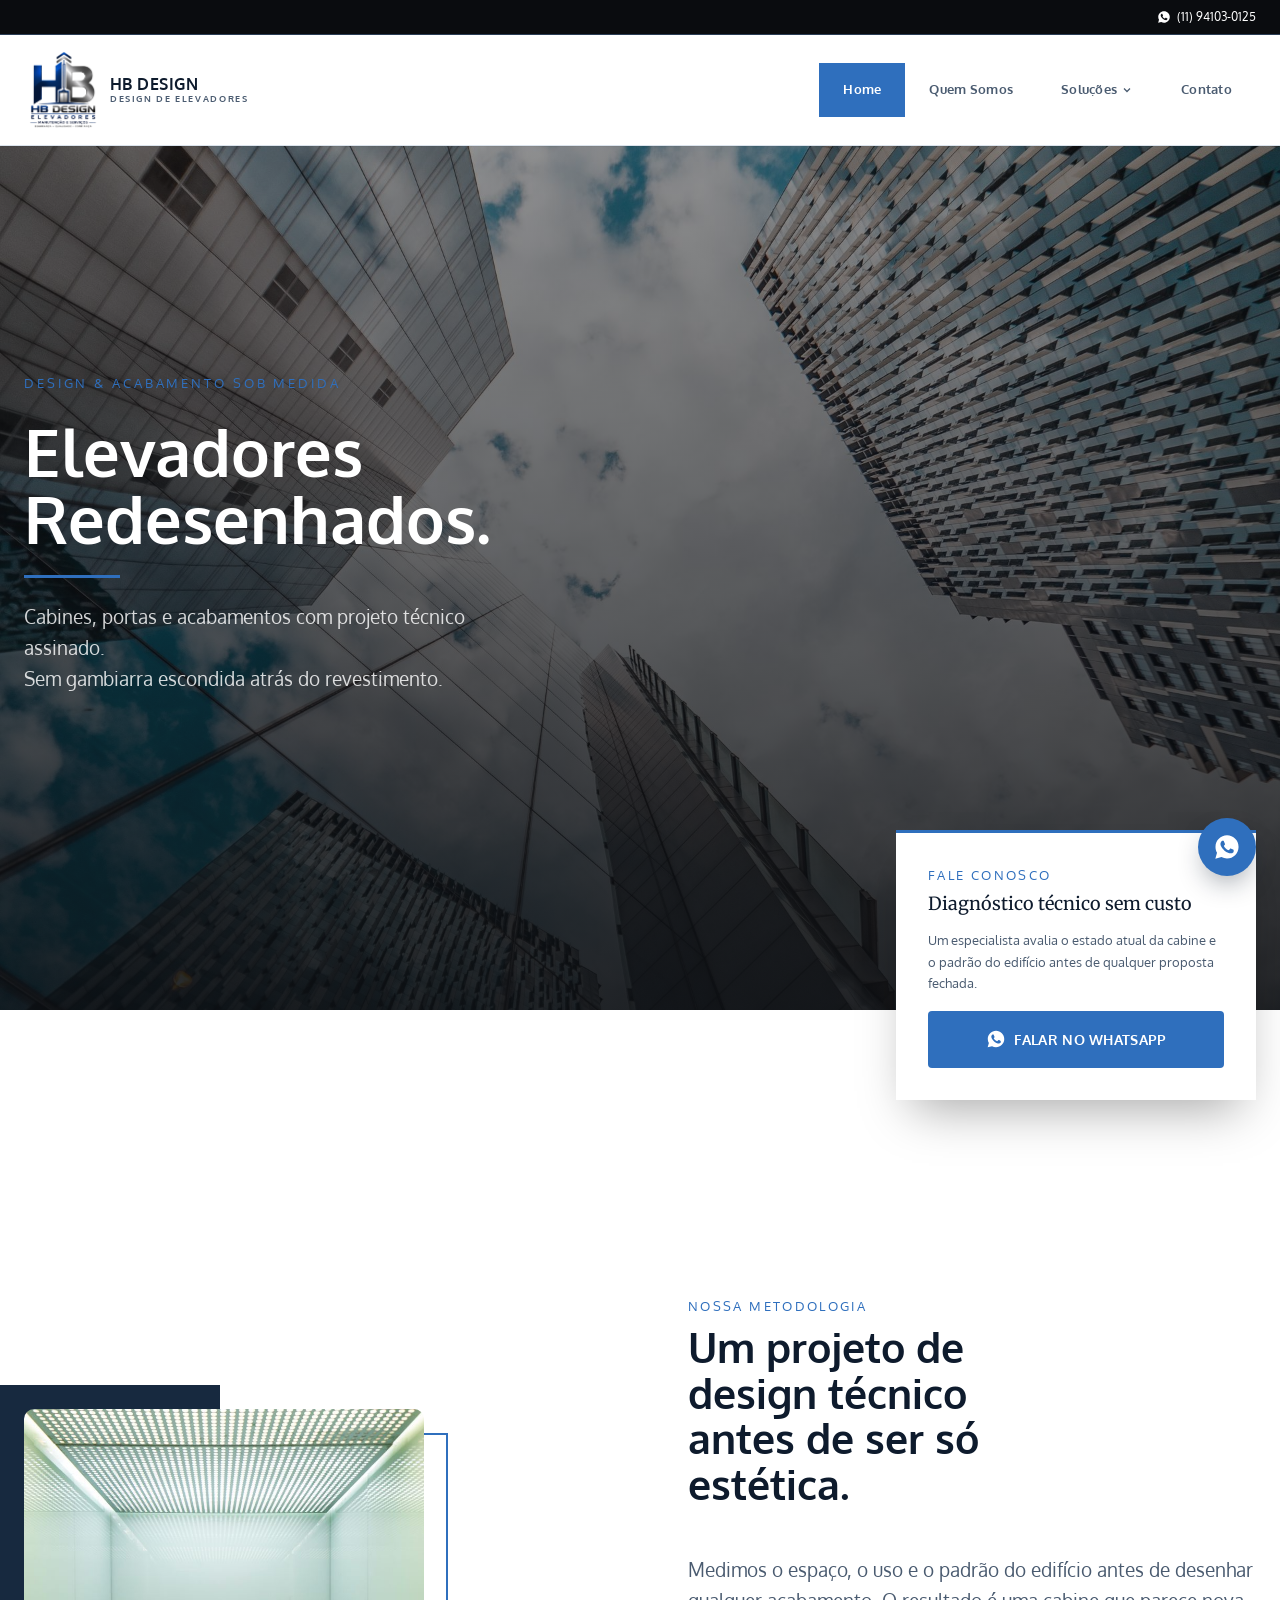
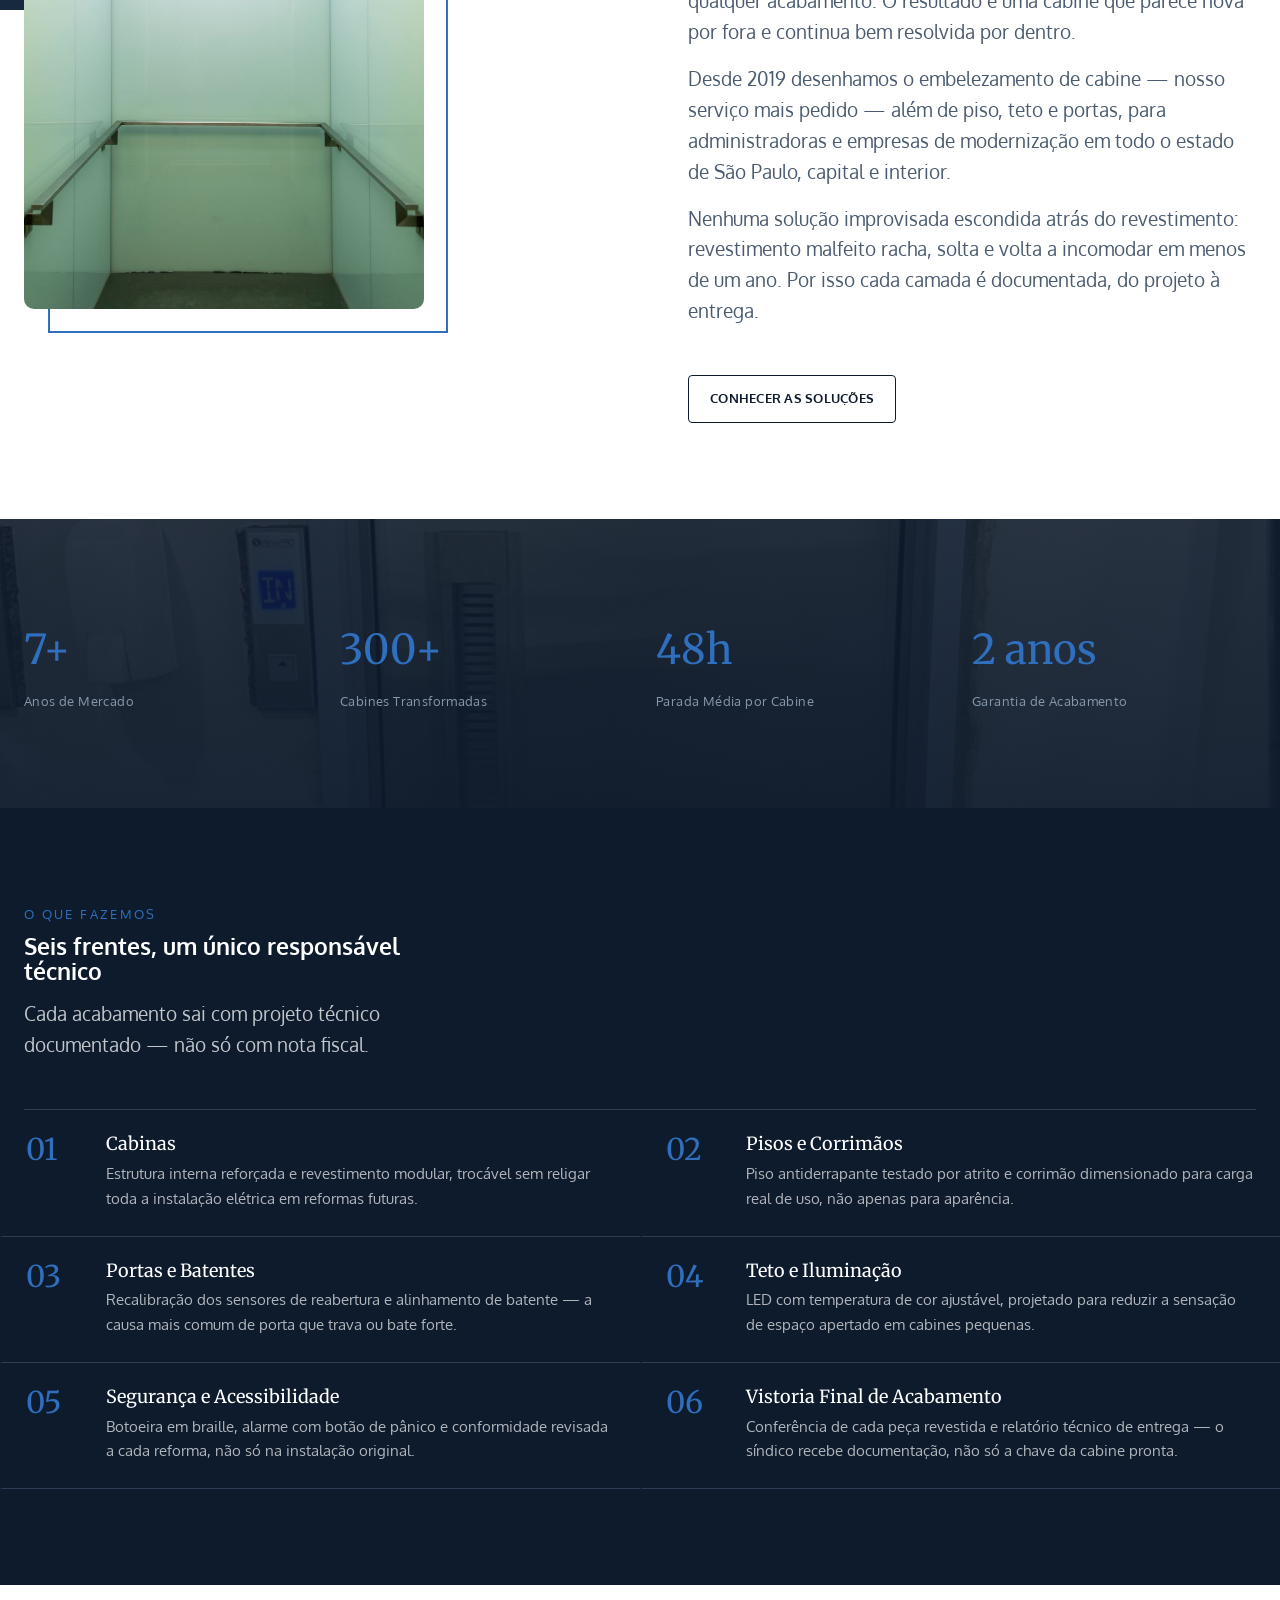
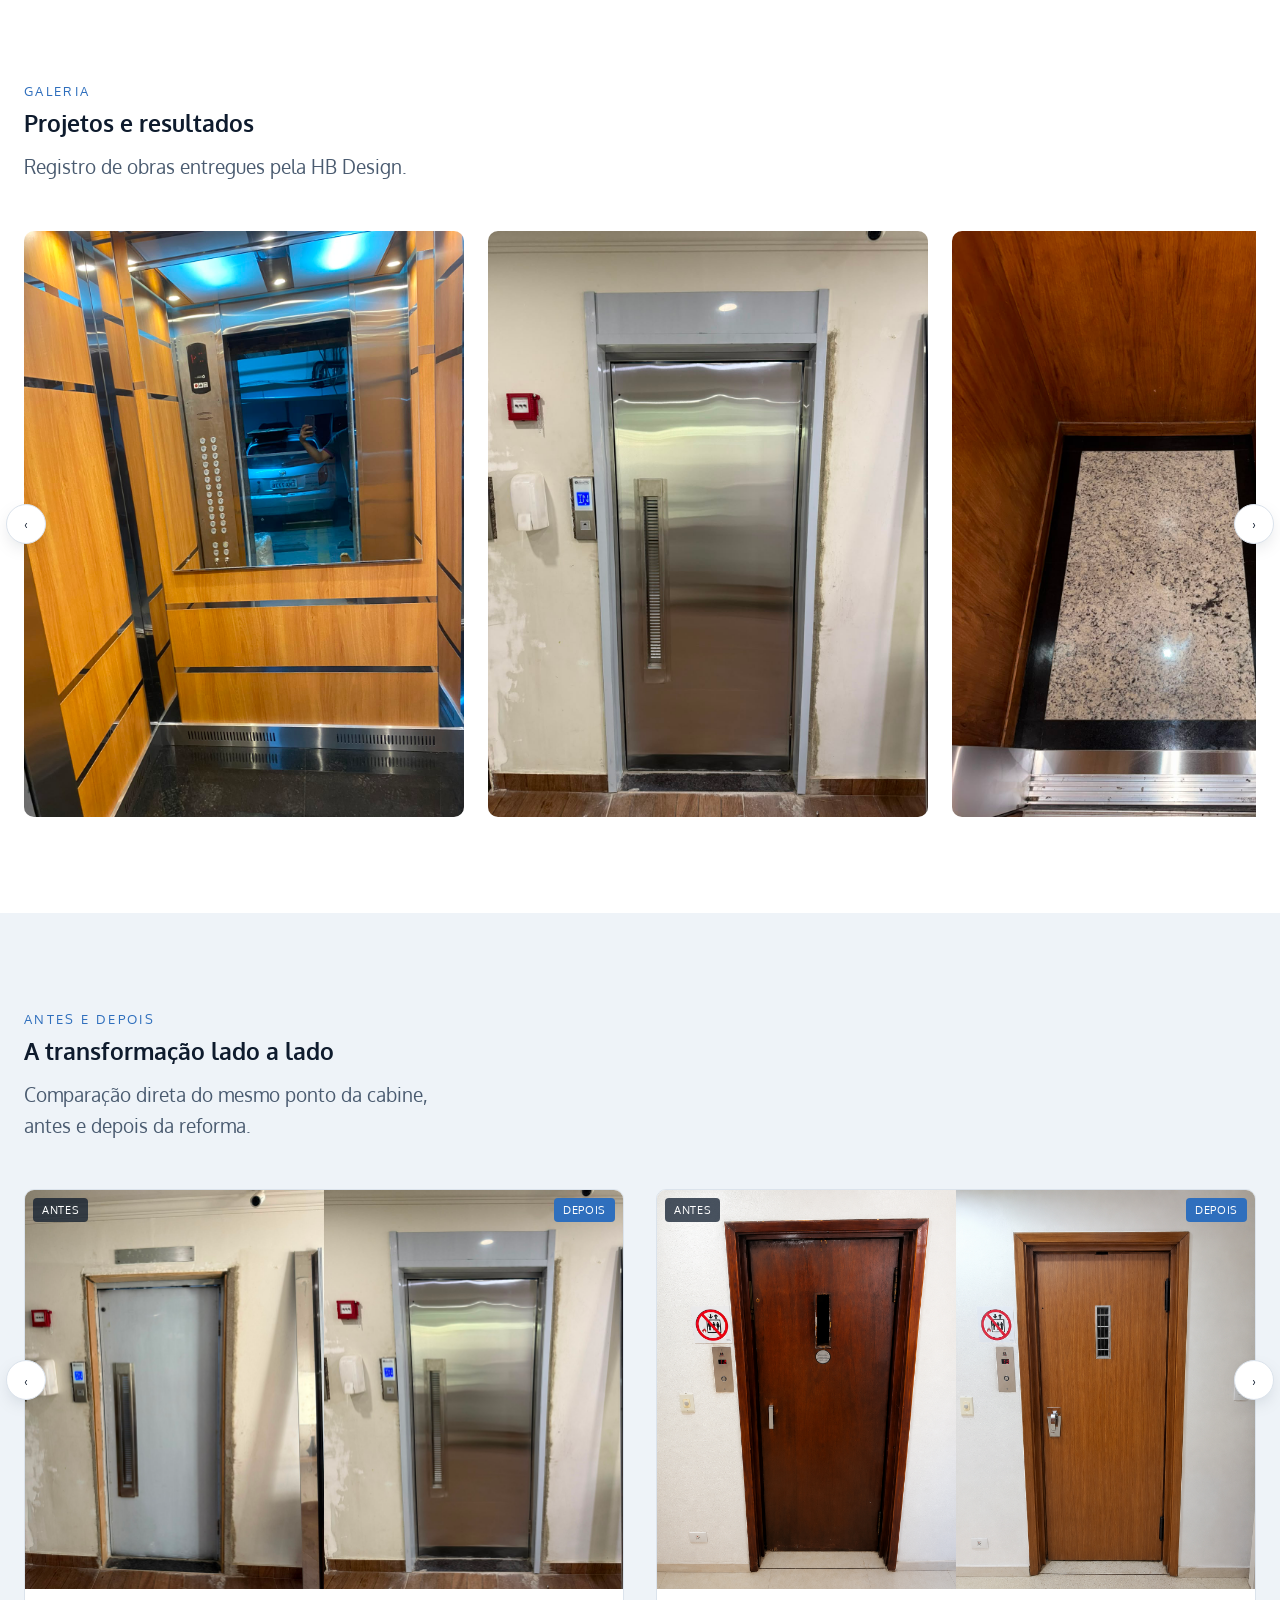
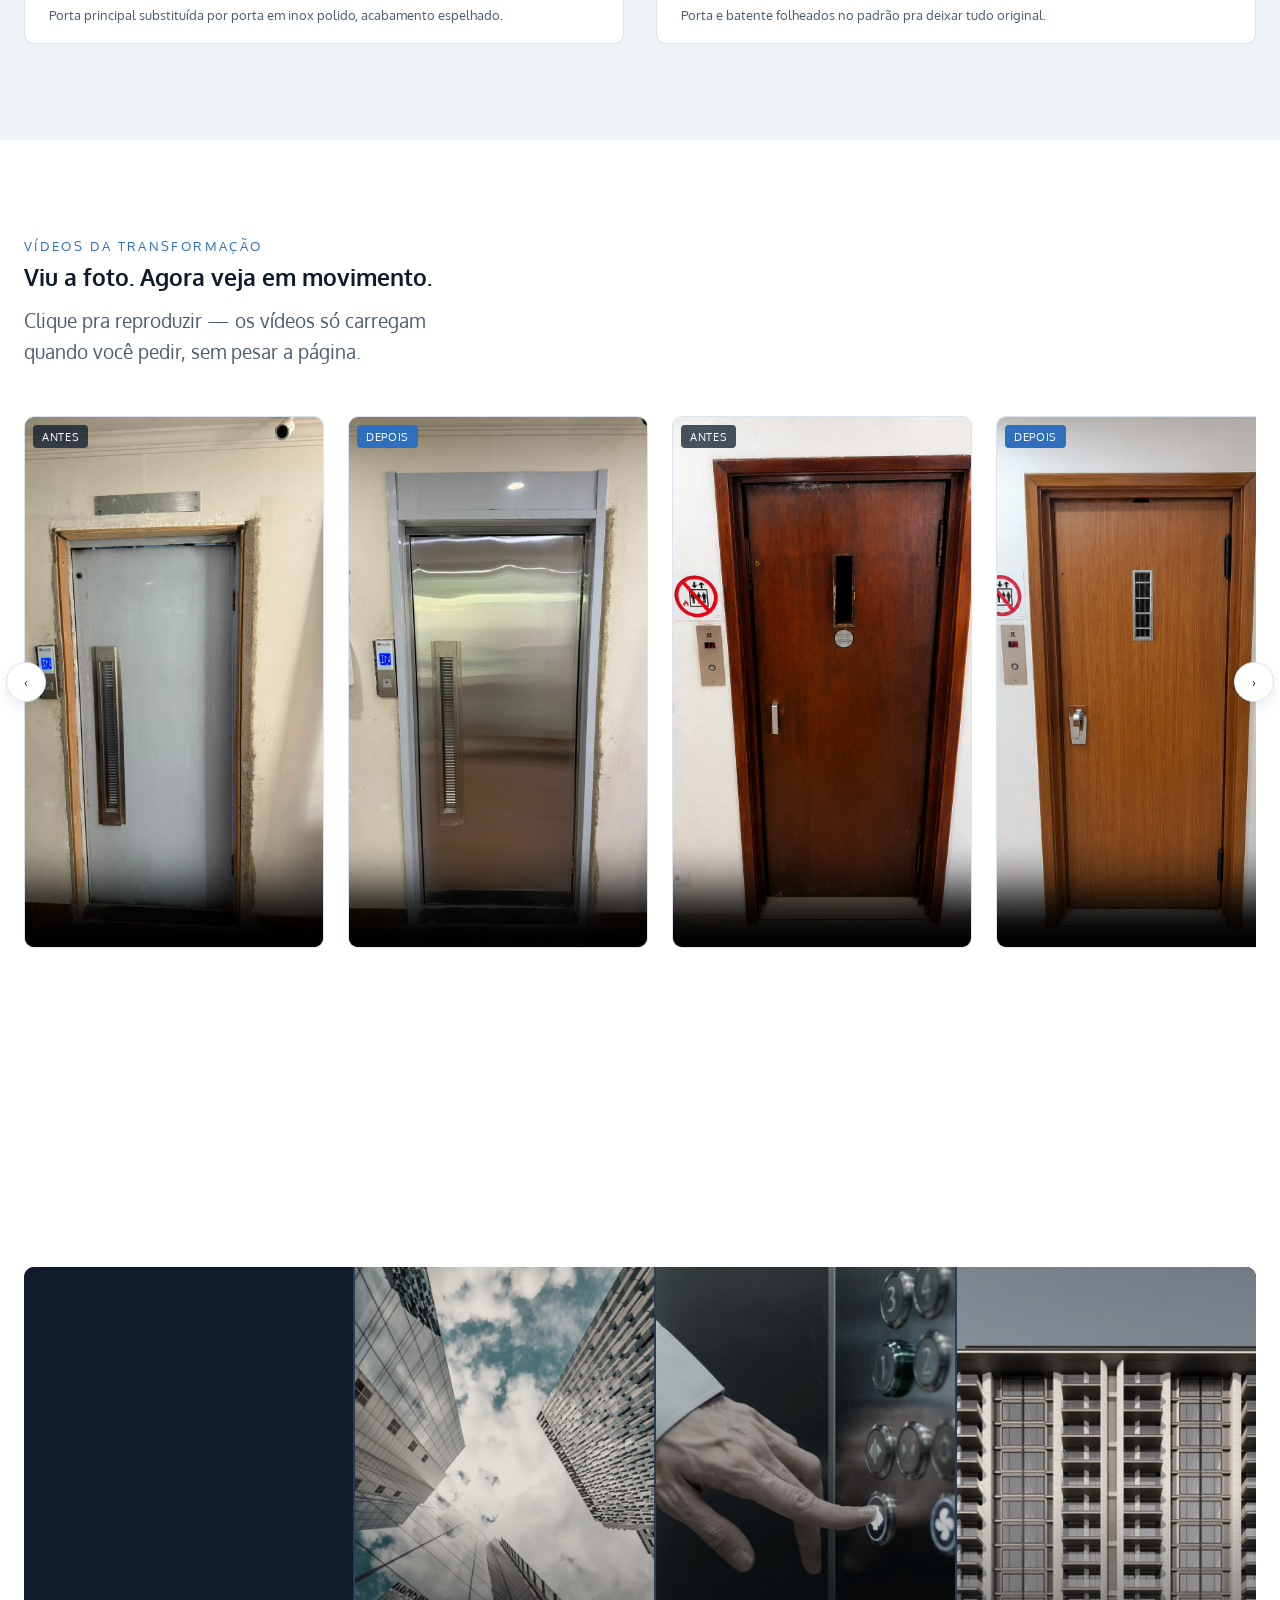
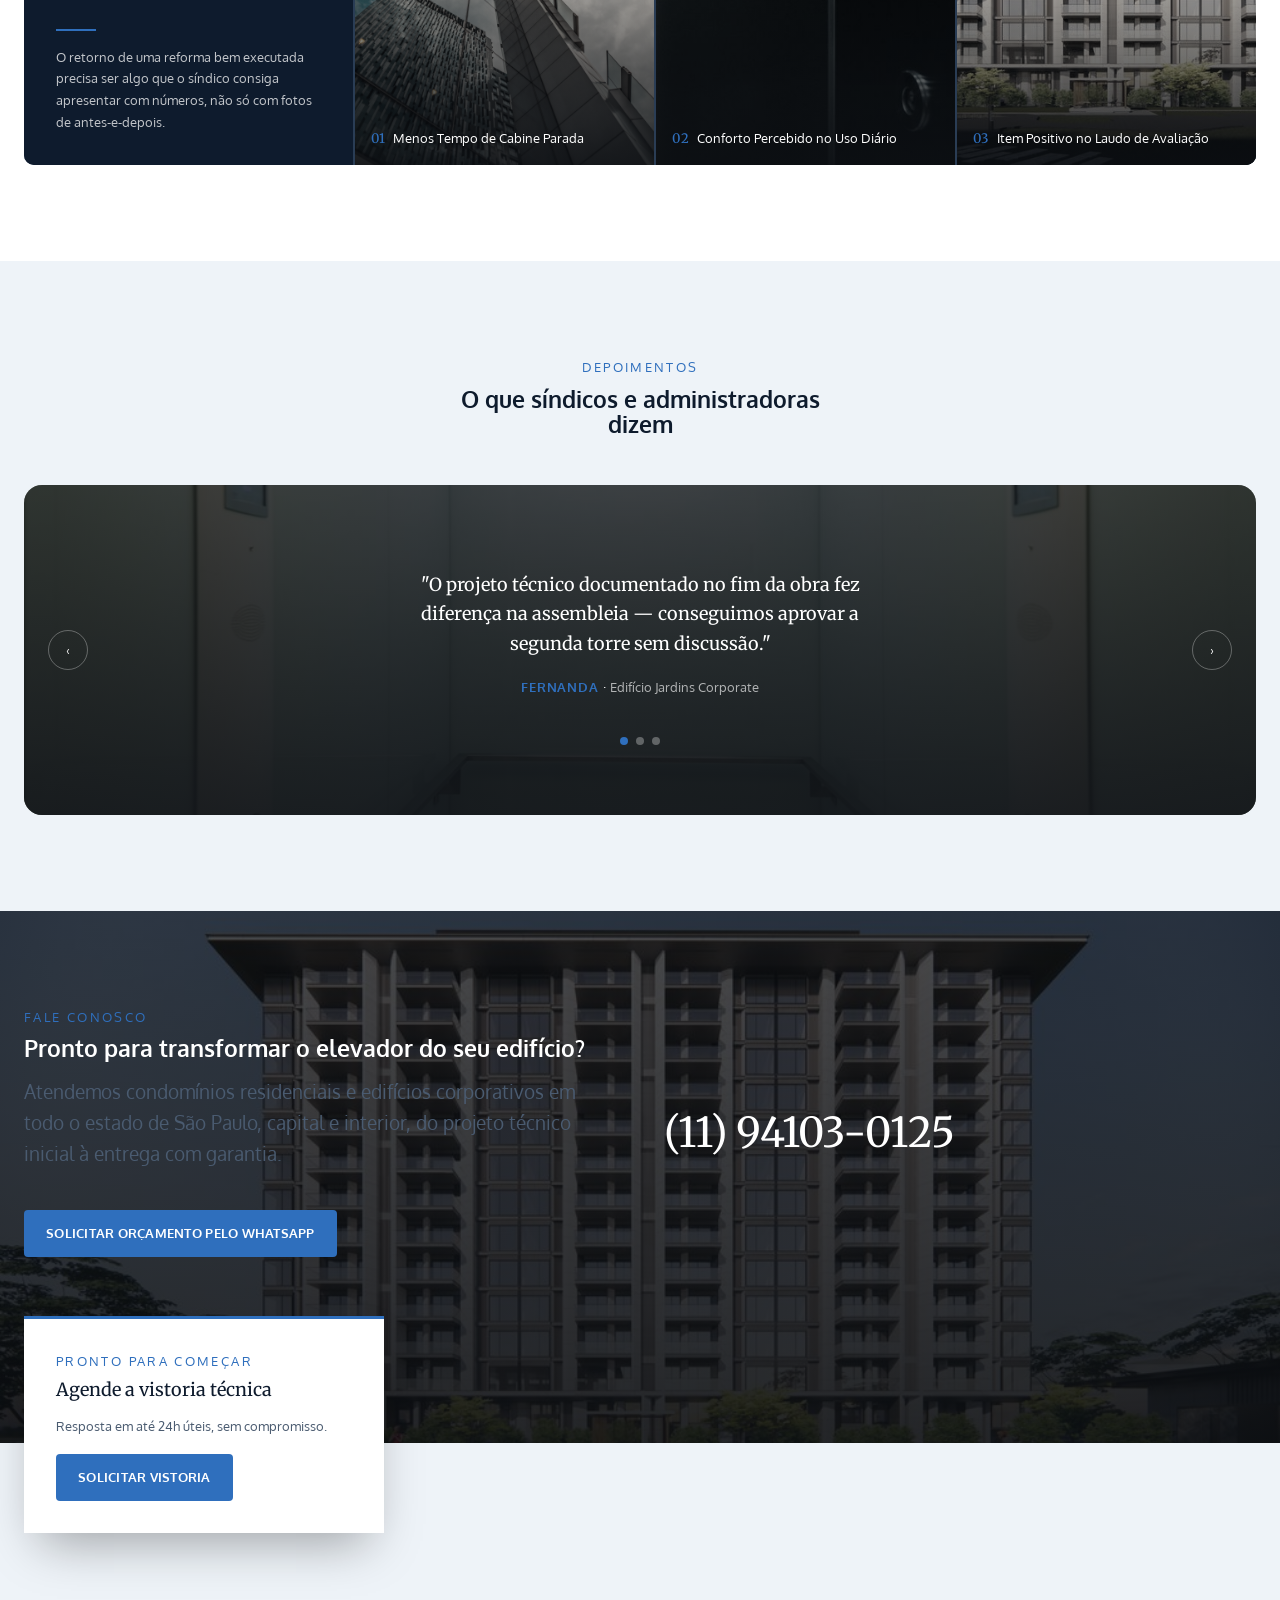
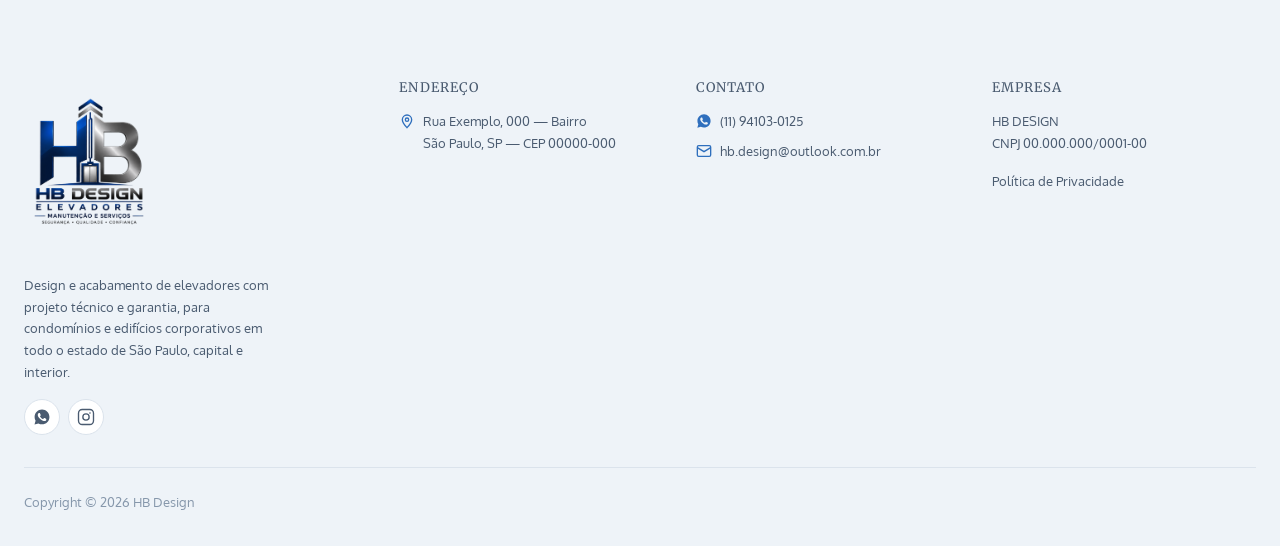
==== commit 40b3c640: "fix: reposiciona copy com dados reais (2019, quem contrata, SP+interior) Corrige o posicionamento em" ====
--- a/index.html
+++ b/index.html
@@ -3,16 +3,16 @@
 <head>
 <meta charset="UTF-8">
 <meta name="viewport" content="width=device-width, initial-scale=1">
-<title>HB Design — Engenharia e Design de Modernização</title>
-<meta name="description" content="Modernização de elevadores com laudo técnico, garantia e acabamento sob medida. Cabines, portas, pisos e sistemas de segurança para condomínios e edifícios corporativos.">
+<title>HB Design — Design e Acabamento de Elevadores</title>
+<meta name="description" content="Design e acabamento de elevadores com projeto técnico e garantia. Embelezamento de cabine, portas, pisos e tetos para condomínios e edifícios corporativos em todo o estado de São Paulo.">
 
 <link rel="preconnect" href="https://fonts.googleapis.com">
 <link rel="preconnect" href="https://fonts.gstatic.com" crossorigin>
 <link href="https://fonts.googleapis.com/css2?family=Oxygen:wght@400;700&family=Merriweather:wght@400&display=swap" rel="stylesheet">
 
-<link rel="stylesheet" href="css/tokens.css?v=21">
-<link rel="stylesheet" href="css/base.css?v=21">
-<link rel="stylesheet" href="css/components.css?v=21">
+<link rel="stylesheet" href="css/tokens.css?v=22">
+<link rel="stylesheet" href="css/base.css?v=22">
+<link rel="stylesheet" href="css/components.css?v=22">
 <link rel="icon" type="image/png" href="assets/img/logo.png">
 </head>
 <body class="no-js">
@@ -32,7 +32,7 @@
     <div class="container header-bar">
       <a class="brand" href="#top">
         <img class="brand-logo-header" src="assets/img/logo.png" alt="">
-        <span class="brand-name">HB DESIGN<small>Modernização de Elevadores</small></span>
+        <span class="brand-name">HB DESIGN<small>Design de Elevadores</small></span>
       </a>
 
       <nav class="main-nav" aria-label="Navegação principal">
@@ -88,17 +88,17 @@
       <img src="assets/img/hero-photo.jpg" alt="" role="presentation" fetchpriority="high">
     </div>
     <div class="container hero-content">
-      <span class="hero-eyebrow">Engenharia &amp; Acabamento Sob Medida</span>
+      <span class="hero-eyebrow">Design &amp; Acabamento Sob Medida</span>
       <h1 class="hero-title">Elevadores<br>Redesenhados.</h1>
       <div class="hero-rule" aria-hidden="true"></div>
-      <p class="hero-lead">Cabines, portas e acabamentos com laudo técnico assinado.<br>Sem gambiarra escondida atrás do revestimento.</p>
+      <p class="hero-lead">Cabines, portas e acabamentos com projeto técnico assinado.<br>Sem gambiarra escondida atrás do revestimento.</p>
     </div>
 
     <div class="hero-floating-card container">
       <div class="floating-card">
         <span class="eyebrow">Fale Conosco</span>
         <h3>Diagnóstico técnico sem custo</h3>
-        <p>Um engenheiro avalia o poço, a casa de máquinas e o tráfego do edifício antes de qualquer proposta fechada.</p>
+        <p>Um especialista avalia o estado atual da cabine e o padrão do edifício antes de qualquer proposta fechada.</p>
         <a class="btn btn-whatsapp" href="https://wa.me/5511941030125">
           <svg viewBox="0 0 24 24" width="20" height="20" fill="currentColor" aria-hidden="true"><path d="M12.04 2C6.58 2 2.13 6.45 2.13 11.91c0 1.75.46 3.46 1.32 4.96L2 22l5.25-1.38c1.45.79 3.08 1.21 4.75 1.21h.01c5.46 0 9.9-4.45 9.9-9.91C21.92 6.45 17.48 2 12.04 2zm5.79 14.02c-.24.68-1.4 1.3-1.93 1.38-.5.08-1.12.12-1.81-.11-.42-.13-.95-.31-1.64-.6-2.88-1.24-4.76-4.14-4.9-4.33-.14-.19-1.17-1.56-1.17-2.97 0-1.41.74-2.11 1-2.4.26-.29.57-.36.76-.36.19 0 .38 0 .55.01.18.01.41-.07.64.49.24.58.81 2 .88 2.14.07.14.12.31.02.5-.09.19-.14.31-.28.48-.14.17-.29.37-.42.5-.14.14-.28.29-.12.57.16.28.71 1.17 1.52 1.9 1.05.94 1.93 1.23 2.21 1.37.28.14.44.12.6-.07.16-.19.68-.79.87-1.06.19-.28.37-.23.63-.14.26.09 1.65.78 1.94.92.28.14.47.21.54.33.07.12.07.68-.17 1.35z"/></svg>
           Falar no WhatsApp
@@ -117,10 +117,10 @@
       </div>
       <div>
         <span class="eyebrow">Nossa Metodologia</span>
-        <h2 class="section-head section-head--lg">Um projeto de engenharia antes de ser um projeto de estética.</h2>
-        <p class="section-lead reading-width">Medimos carga, folga de poço e ciclo de uso antes de desenhar qualquer acabamento. O resultado é uma cabine que parece nova por fora e continua confiável por dentro.</p>
-        <p class="section-lead reading-width" style="margin-top: var(--space-2);">Nenhuma solução improvisada escondida atrás do revestimento — cada camada é documentada, do laudo à entrega.</p>
-        <p class="section-lead reading-width" style="margin-top: var(--space-2);">Isso importa pro síndico além da estética: manutenção sem laudo é justamente o que vira responsabilidade civil e criminal quando algo dá errado.</p>
+        <h2 class="section-head section-head--lg">Um projeto de design técnico antes de ser só estética.</h2>
+        <p class="section-lead reading-width">Medimos o espaço, o uso e o padrão do edifício antes de desenhar qualquer acabamento. O resultado é uma cabine que parece nova por fora e continua bem resolvida por dentro.</p>
+        <p class="section-lead reading-width" style="margin-top: var(--space-2);">Desde 2019 desenhamos o embelezamento de cabine — nosso serviço mais pedido — além de piso, teto e portas, para administradoras e empresas de modernização em todo o estado de São Paulo, capital e interior.</p>
+        <p class="section-lead reading-width" style="margin-top: var(--space-2);">Nenhuma solução improvisada escondida atrás do revestimento: revestimento malfeito racha, solta e volta a incomodar em menos de um ano. Por isso cada camada é documentada, do projeto à entrega.</p>
         <a class="btn btn-outline" href="#servicos" style="margin-top: var(--space-4);">Conhecer as Soluções</a>
       </div>
     </div>
@@ -134,12 +134,12 @@
     <div class="container">
       <div class="stats-bar reveal">
         <div>
-          <div class="stat-number">10+</div>
-          <div class="stat-label">Anos em Manutenção Predial</div>
+          <div class="stat-number">7+</div>
+          <div class="stat-label">Anos de Mercado</div>
         </div>
         <div>
           <div class="stat-number">300+</div>
-          <div class="stat-label">Cabines Modernizadas</div>
+          <div class="stat-label">Cabines Transformadas</div>
         </div>
         <div>
           <div class="stat-number">48h</div>
@@ -147,7 +147,7 @@
         </div>
         <div>
           <div class="stat-number">2 anos</div>
-          <div class="stat-label">Garantia de Instalação</div>
+          <div class="stat-label">Garantia de Acabamento</div>
         </div>
       </div>
     </div>
@@ -159,7 +159,7 @@
       <div class="section-head reveal">
         <span class="eyebrow">O Que Fazemos</span>
         <h2>Seis frentes, um único responsável técnico</h2>
-        <p class="section-lead">Cada reforma sai com laudo assinado — não só com nota fiscal.</p>
+        <p class="section-lead">Cada acabamento sai com projeto técnico documentado — não só com nota fiscal.</p>
       </div>
 
       <div class="services-list reveal">
@@ -201,8 +201,8 @@
         <article class="service-row">
           <span class="service-index">06</span>
           <div>
-            <h3>Comissionamento e Testes</h3>
-            <p>Ensaio de carga e relatório técnico de entrega — o síndico recebe documentação, não só a chave da cabine pronta.</p>
+            <h3>Vistoria Final de Acabamento</h3>
+            <p>Conferência de cada peça revestida e relatório técnico de entrega — o síndico recebe documentação, não só a chave da cabine pronta.</p>
           </div>
         </article>
       </div>
@@ -381,7 +381,7 @@
         <div class="testimonial-content">
           <div class="testimonial-track" id="testimonial-track" aria-live="polite">
             <blockquote class="testimonial-slide is-active">
-              <p class="testimonial-quote">"O laudo técnico no fim da obra fez diferença na assembleia — conseguimos aprovar a segunda torre sem discussão."</p>
+              <p class="testimonial-quote">"O projeto técnico documentado no fim da obra fez diferença na assembleia — conseguimos aprovar a segunda torre sem discussão."</p>
               <footer><span class="testimonial-name">Fernanda</span> · <span class="testimonial-org">Edifício Jardins Corporate</span></footer>
             </blockquote>
             <blockquote class="testimonial-slide">
@@ -408,7 +408,7 @@
       <div>
         <span class="eyebrow">Fale Conosco</span>
         <h2>Pronto para transformar o elevador do seu edifício?</h2>
-        <p class="section-lead" style="margin-top: var(--space-2);">Atendemos condomínios residenciais e edifícios corporativos em toda a Grande São Paulo, do laudo técnico inicial à entrega com garantia.</p>
+        <p class="section-lead" style="margin-top: var(--space-2);">Atendemos condomínios residenciais e edifícios corporativos em todo o estado de São Paulo, capital e interior, do projeto técnico inicial à entrega com garantia.</p>
         <a class="btn btn-primary" href="https://wa.me/5511941030125" style="margin-top: var(--space-3);">Solicitar Orçamento pelo WhatsApp</a>
       </div>
       <div class="cta-phones">
@@ -435,7 +435,7 @@
         <a class="brand" href="#top">
           <img class="brand-logo-full" src="assets/img/logo.png" alt="HB Design Elevadores — Manutenção e Serviços">
         </a>
-        <p>Modernização de elevadores com laudo técnico e garantia, para condomínios e edifícios corporativos da Grande São Paulo.</p>
+        <p>Design e acabamento de elevadores com projeto técnico e garantia, para condomínios e edifícios corporativos em todo o estado de São Paulo, capital e interior.</p>
         <div class="footer-social">
           <a class="social-icon" href="https://wa.me/5511941030125" aria-label="Falar no WhatsApp">
             <svg viewBox="0 0 24 24" width="18" height="18" fill="currentColor" aria-hidden="true"><path d="M12.04 2C6.58 2 2.13 6.45 2.13 11.91c0 1.75.46 3.46 1.32 4.96L2 22l5.25-1.38c1.45.79 3.08 1.21 4.75 1.21h.01c5.46 0 9.9-4.45 9.9-9.91C21.92 6.45 17.48 2 12.04 2zm5.79 14.02c-.24.68-1.4 1.3-1.93 1.38-.5.08-1.12.12-1.81-.11-.42-.13-.95-.31-1.64-.6-2.88-1.24-4.76-4.14-4.9-4.33-.14-.19-1.17-1.56-1.17-2.97 0-1.41.74-2.11 1-2.4.26-.29.57-.36.76-.36.19 0 .38 0 .55.01.18.01.41-.07.64.49.24.58.81 2 .88 2.14.07.14.12.31.02.5-.09.19-.14.31-.28.48-.14.17-.29.37-.42.5-.14.14-.28.29-.12.57.16.28.71 1.17 1.52 1.9 1.05.94 1.93 1.23 2.21 1.37.28.14.44.12.6-.07.16-.19.68-.79.87-1.06.19-.28.37-.23.63-.14.26.09 1.65.78 1.94.92.28.14.47.21.54.33.07.12.07.68-.17 1.35z"/></svg>
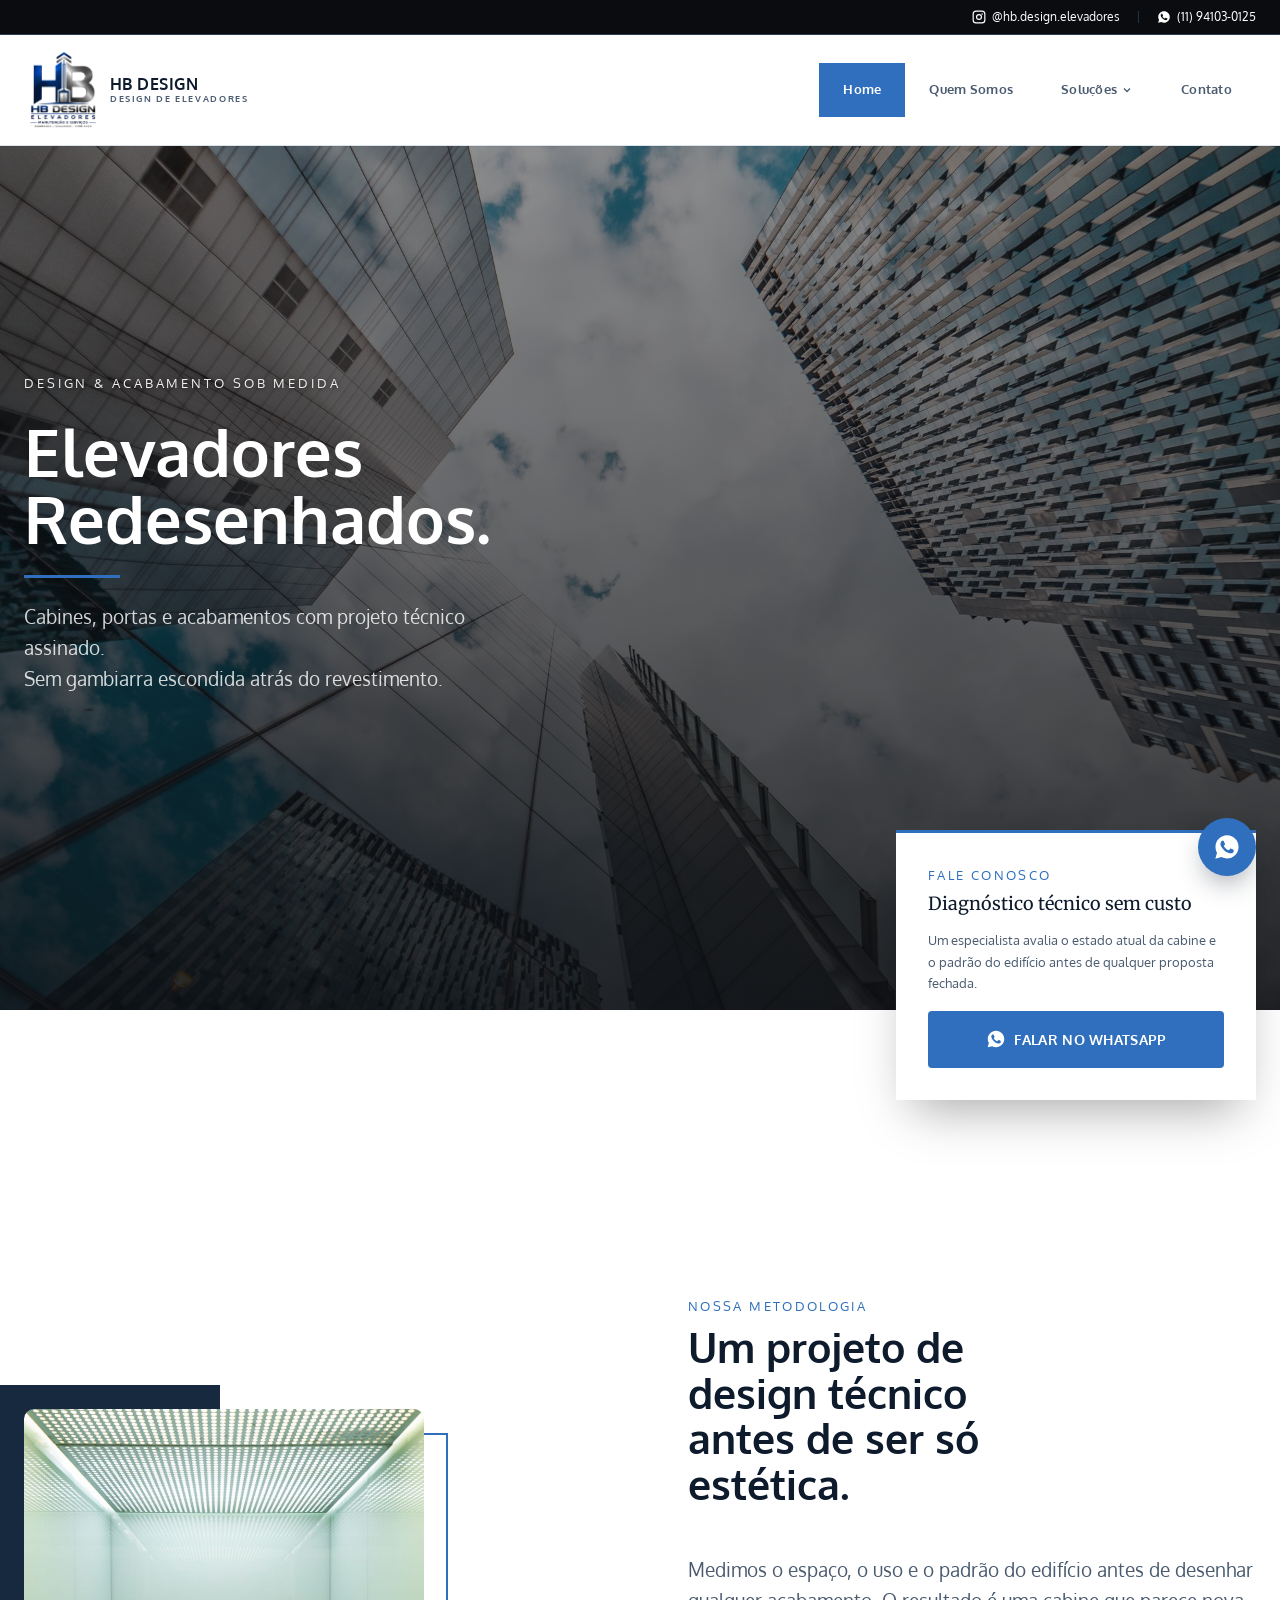
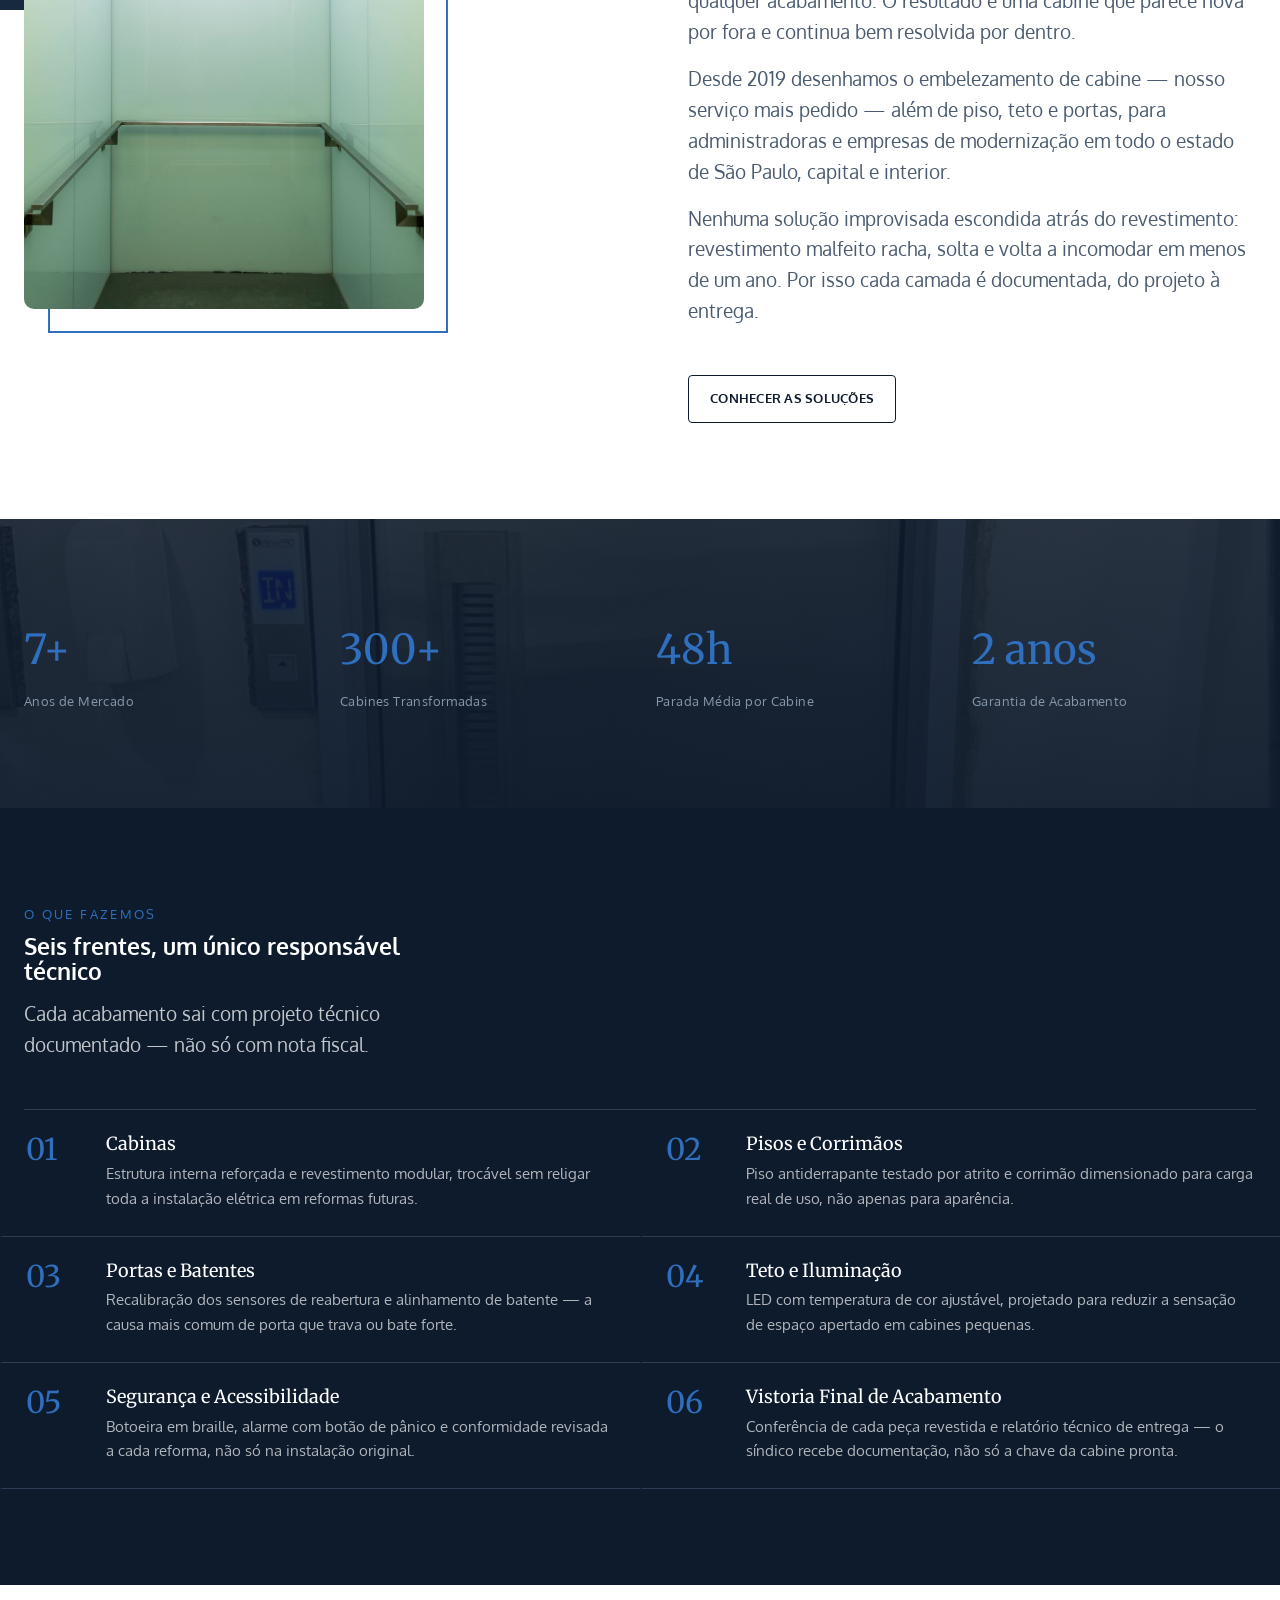
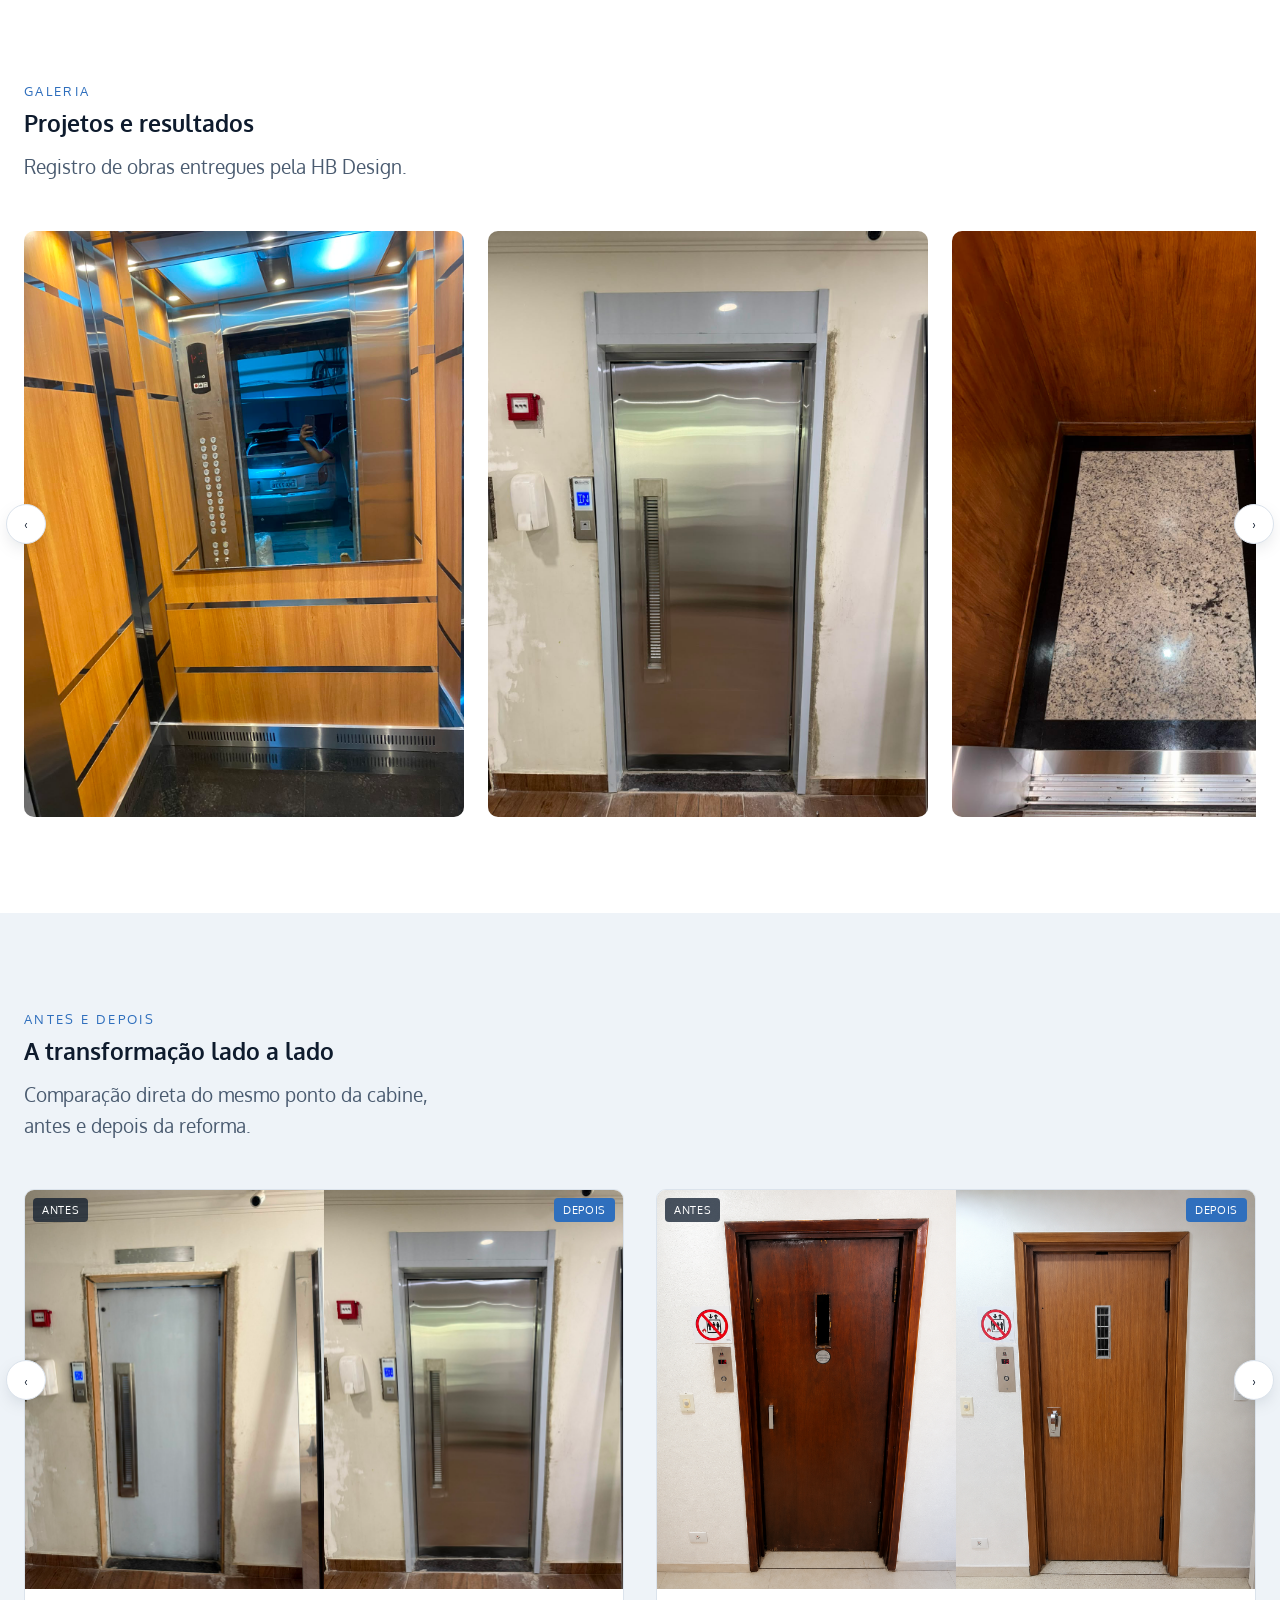
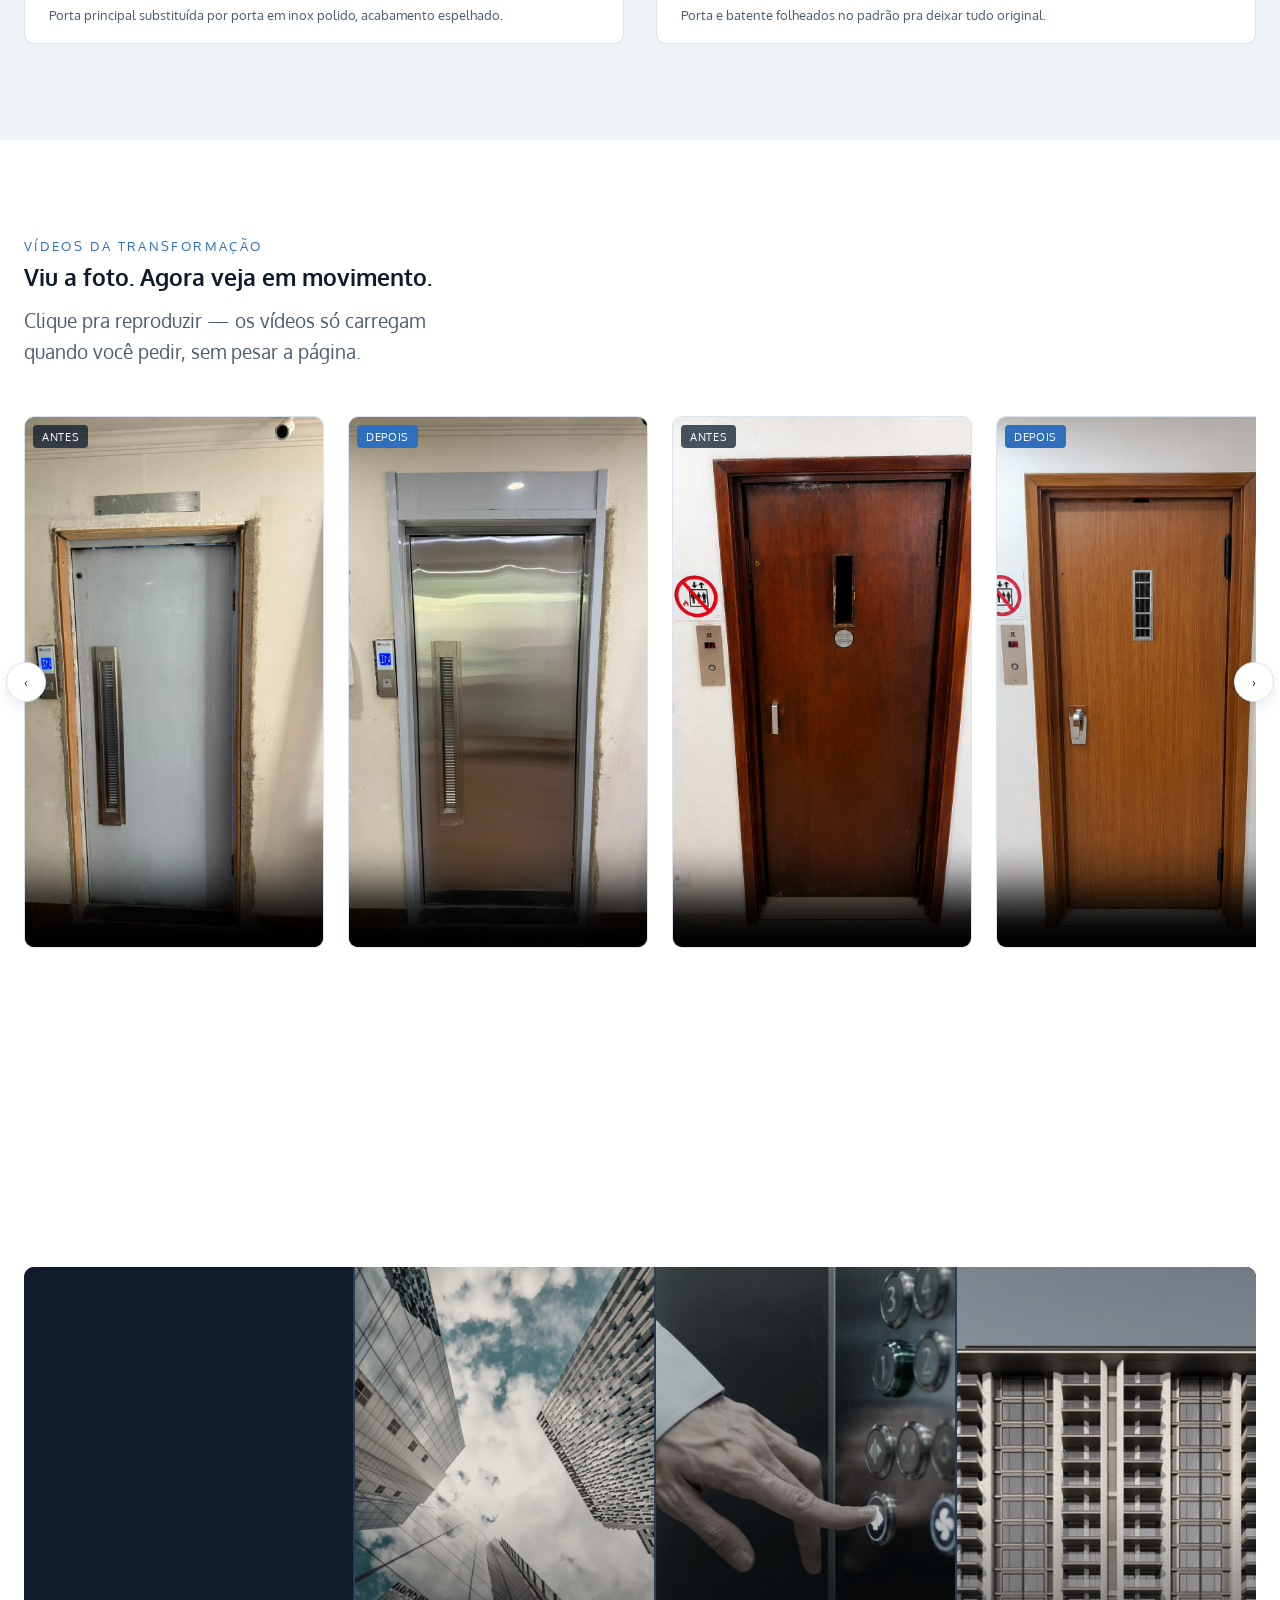
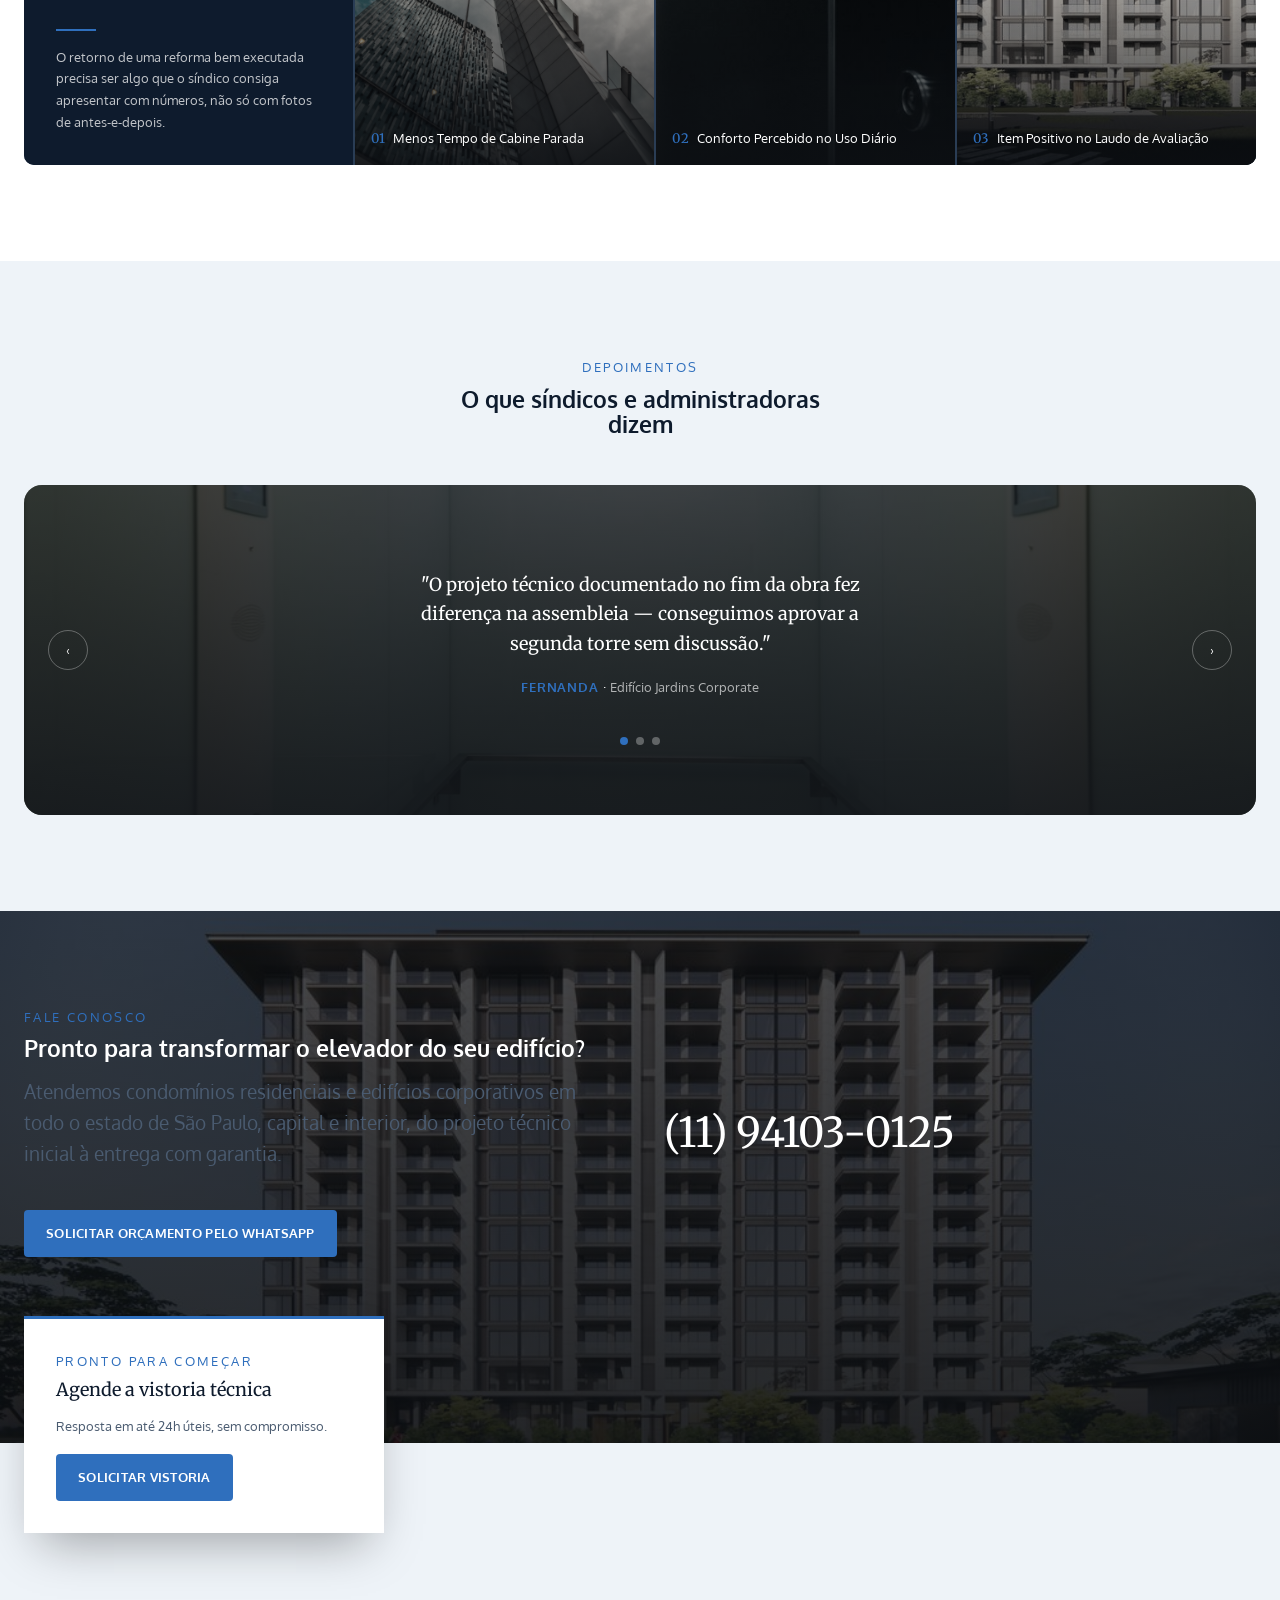
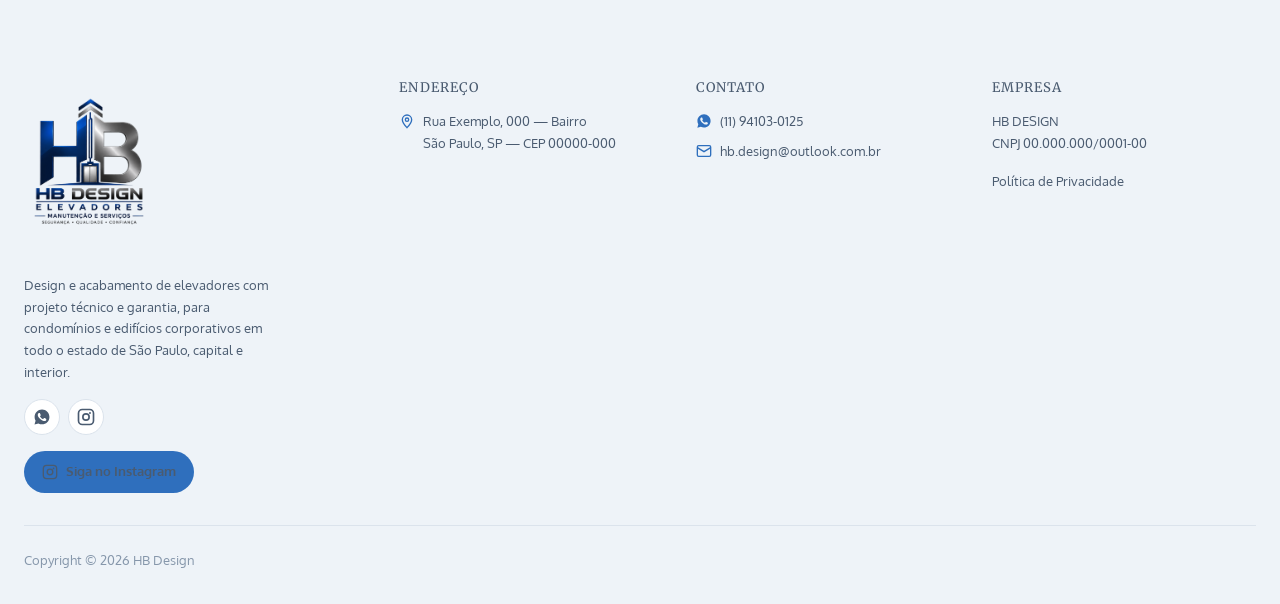
==== commit 436b6817: "fix: destaque pro Instagram (topbar + rodapé), corrige contraste do hero Adiciona link do Instagram " ====
--- a/index.html
+++ b/index.html
@@ -10,9 +10,9 @@
 <link rel="preconnect" href="https://fonts.gstatic.com" crossorigin>
 <link href="https://fonts.googleapis.com/css2?family=Oxygen:wght@400;700&family=Merriweather:wght@400&display=swap" rel="stylesheet">
 
-<link rel="stylesheet" href="css/tokens.css?v=22">
-<link rel="stylesheet" href="css/base.css?v=22">
-<link rel="stylesheet" href="css/components.css?v=22">
+<link rel="stylesheet" href="css/tokens.css?v=23">
+<link rel="stylesheet" href="css/base.css?v=23">
+<link rel="stylesheet" href="css/components.css?v=23">
 <link rel="icon" type="image/png" href="assets/img/logo.png">
 </head>
 <body class="no-js">
@@ -21,6 +21,11 @@
 <header class="site-header">
   <div class="header-topbar">
     <div class="container header-topbar-inner">
+      <a href="https://www.instagram.com/hb.design.elevadores/" class="topbar-instagram" target="_blank" rel="noopener">
+        <svg viewBox="0 0 24 24" width="14" height="14" fill="none" stroke="currentColor" stroke-width="2" aria-hidden="true"><rect x="2" y="2" width="20" height="20" rx="5"/><circle cx="12" cy="12" r="4.2"/><circle cx="17.3" cy="6.7" r="1.3" fill="currentColor" stroke="none"/></svg>
+        @hb.design.elevadores
+      </a>
+      <span class="divider" aria-hidden="true">|</span>
       <a href="https://wa.me/5511941030125" class="topbar-whatsapp">
         <svg viewBox="0 0 24 24" width="14" height="14" fill="currentColor" aria-hidden="true"><path d="M12.04 2C6.58 2 2.13 6.45 2.13 11.91c0 1.75.46 3.46 1.32 4.96L2 22l5.25-1.38c1.45.79 3.08 1.21 4.75 1.21h.01c5.46 0 9.9-4.45 9.9-9.91C21.92 6.45 17.48 2 12.04 2zm5.79 14.02c-.24.68-1.4 1.3-1.93 1.38-.5.08-1.12.12-1.81-.11-.42-.13-.95-.31-1.64-.6-2.88-1.24-4.76-4.14-4.9-4.33-.14-.19-1.17-1.56-1.17-2.97 0-1.41.74-2.11 1-2.4.26-.29.57-.36.76-.36.19 0 .38 0 .55.01.18.01.41-.07.64.49.24.58.81 2 .88 2.14.07.14.12.31.02.5-.09.19-.14.31-.28.48-.14.17-.29.37-.42.5-.14.14-.28.29-.12.57.16.28.71 1.17 1.52 1.9 1.05.94 1.93 1.23 2.21 1.37.28.14.44.12.6-.07.16-.19.68-.79.87-1.06.19-.28.37-.23.63-.14.26.09 1.65.78 1.94.92.28.14.47.21.54.33.07.12.07.68-.17 1.35z"/></svg>
         (11) 94103-0125
@@ -441,9 +446,13 @@
             <svg viewBox="0 0 24 24" width="18" height="18" fill="currentColor" aria-hidden="true"><path d="M12.04 2C6.58 2 2.13 6.45 2.13 11.91c0 1.75.46 3.46 1.32 4.96L2 22l5.25-1.38c1.45.79 3.08 1.21 4.75 1.21h.01c5.46 0 9.9-4.45 9.9-9.91C21.92 6.45 17.48 2 12.04 2zm5.79 14.02c-.24.68-1.4 1.3-1.93 1.38-.5.08-1.12.12-1.81-.11-.42-.13-.95-.31-1.64-.6-2.88-1.24-4.76-4.14-4.9-4.33-.14-.19-1.17-1.56-1.17-2.97 0-1.41.74-2.11 1-2.4.26-.29.57-.36.76-.36.19 0 .38 0 .55.01.18.01.41-.07.64.49.24.58.81 2 .88 2.14.07.14.12.31.02.5-.09.19-.14.31-.28.48-.14.17-.29.37-.42.5-.14.14-.28.29-.12.57.16.28.71 1.17 1.52 1.9 1.05.94 1.93 1.23 2.21 1.37.28.14.44.12.6-.07.16-.19.68-.79.87-1.06.19-.28.37-.23.63-.14.26.09 1.65.78 1.94.92.28.14.47.21.54.33.07.12.07.68-.17 1.35z"/></svg>
           </a>
           <a class="social-icon" href="https://www.instagram.com/hb.design.elevadores/" aria-label="Instagram">
-            <svg viewBox="0 0 24 24" width="18" height="18" fill="none" stroke="currentColor" stroke-width="1.8" aria-hidden="true"><rect x="2" y="2" width="20" height="20" rx="5"/><circle cx="12" cy="12" r="4.2"/><circle cx="17.3" cy="6.7" r="1.1" fill="currentColor" stroke="none"/></svg>
+            <svg viewBox="0 0 24 24" width="18" height="18" fill="none" stroke="currentColor" stroke-width="2.2" aria-hidden="true"><rect x="2" y="2" width="20" height="20" rx="5"/><circle cx="12" cy="12" r="4.2"/><circle cx="17.3" cy="6.7" r="1.3" fill="currentColor" stroke="none"/></svg>
           </a>
         </div>
+        <a class="footer-instagram" href="https://www.instagram.com/hb.design.elevadores/" target="_blank" rel="noopener">
+          <svg viewBox="0 0 24 24" width="16" height="16" fill="none" stroke="currentColor" stroke-width="2" aria-hidden="true"><rect x="2" y="2" width="20" height="20" rx="5"/><circle cx="12" cy="12" r="4.2"/><circle cx="17.3" cy="6.7" r="1.3" fill="currentColor" stroke="none"/></svg>
+          Siga no Instagram
+        </a>
       </div>
 
       <div>
--- a/css/components.css
+++ b/css/components.css
@@ -46,8 +46,10 @@
   padding-block: 7px; font-size: 0.8rem; color: var(--color-steel-soft);
 }
 .header-topbar-inner a { text-decoration: none; color: var(--color-paper); }
+.header-topbar-inner a:hover { color: var(--color-accent); }
 .header-topbar-inner .divider { color: var(--color-line-dark); }
-.topbar-whatsapp { display: inline-flex; align-items: center; gap: 6px; }
+.topbar-whatsapp,
+.topbar-instagram { display: inline-flex; align-items: center; gap: 6px; }
 
 .header-main {
   background: rgba(255, 255, 255, 0.97);
@@ -183,7 +185,8 @@
   font-size: var(--text-small);
   letter-spacing: 0.22em;
   text-transform: uppercase;
-  color: var(--color-accent);
+  color: rgba(255,255,255,0.92);
+  text-shadow: 0 1px 4px rgba(0,0,0,0.5);
   margin-bottom: var(--space-3);
 }
 .hero-title { font-family: var(--font-heading); font-size: var(--text-hero); line-height: 1.02; max-width: 12ch; margin-bottom: var(--space-3); }
@@ -598,7 +601,22 @@
   color: var(--color-accent);
   transition: background var(--duration-fast) var(--ease-standard), color var(--duration-fast) var(--ease-standard);
 }
-.social-icon:hover { background: var(--color-accent); color: var(--color-accent-contrast); }
+.social-icon:hover { background: var(--color-accent); color: var(--color-accent-contrast); border-color: var(--color-accent); }
+
+.footer-instagram {
+  display: inline-flex; align-items: center; gap: 8px;
+  margin-top: var(--space-2);
+  padding: 10px 18px;
+  border-radius: 999px;
+  background: var(--color-accent);
+  color: var(--color-accent-contrast);
+  font-size: var(--text-small);
+  font-weight: 700;
+  text-decoration: none;
+  transition: background var(--duration-fast) var(--ease-standard);
+}
+.footer-instagram svg { flex-shrink: 0; }
+.footer-instagram:hover { background: var(--color-accent-dark); color: var(--color-accent-contrast); }
 
 .footer-bottom {
   display: flex; justify-content: space-between; align-items: center;
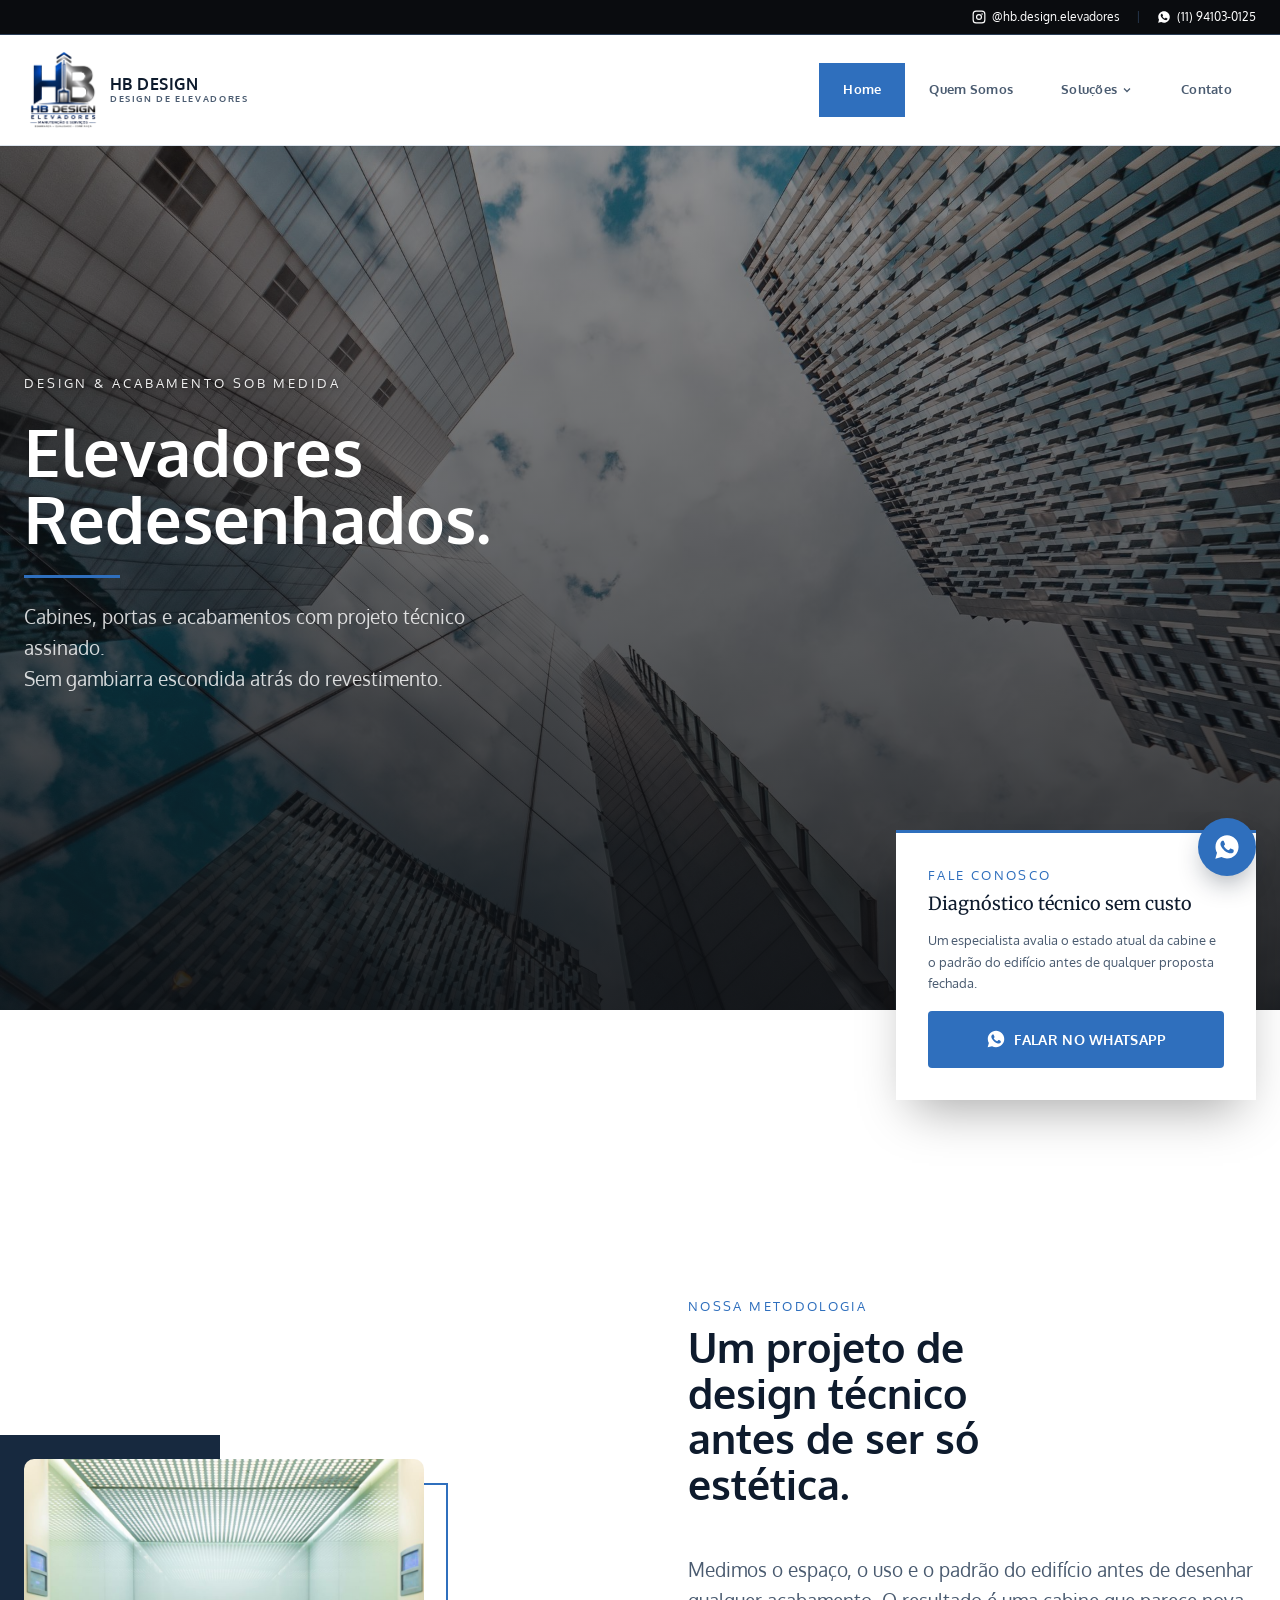
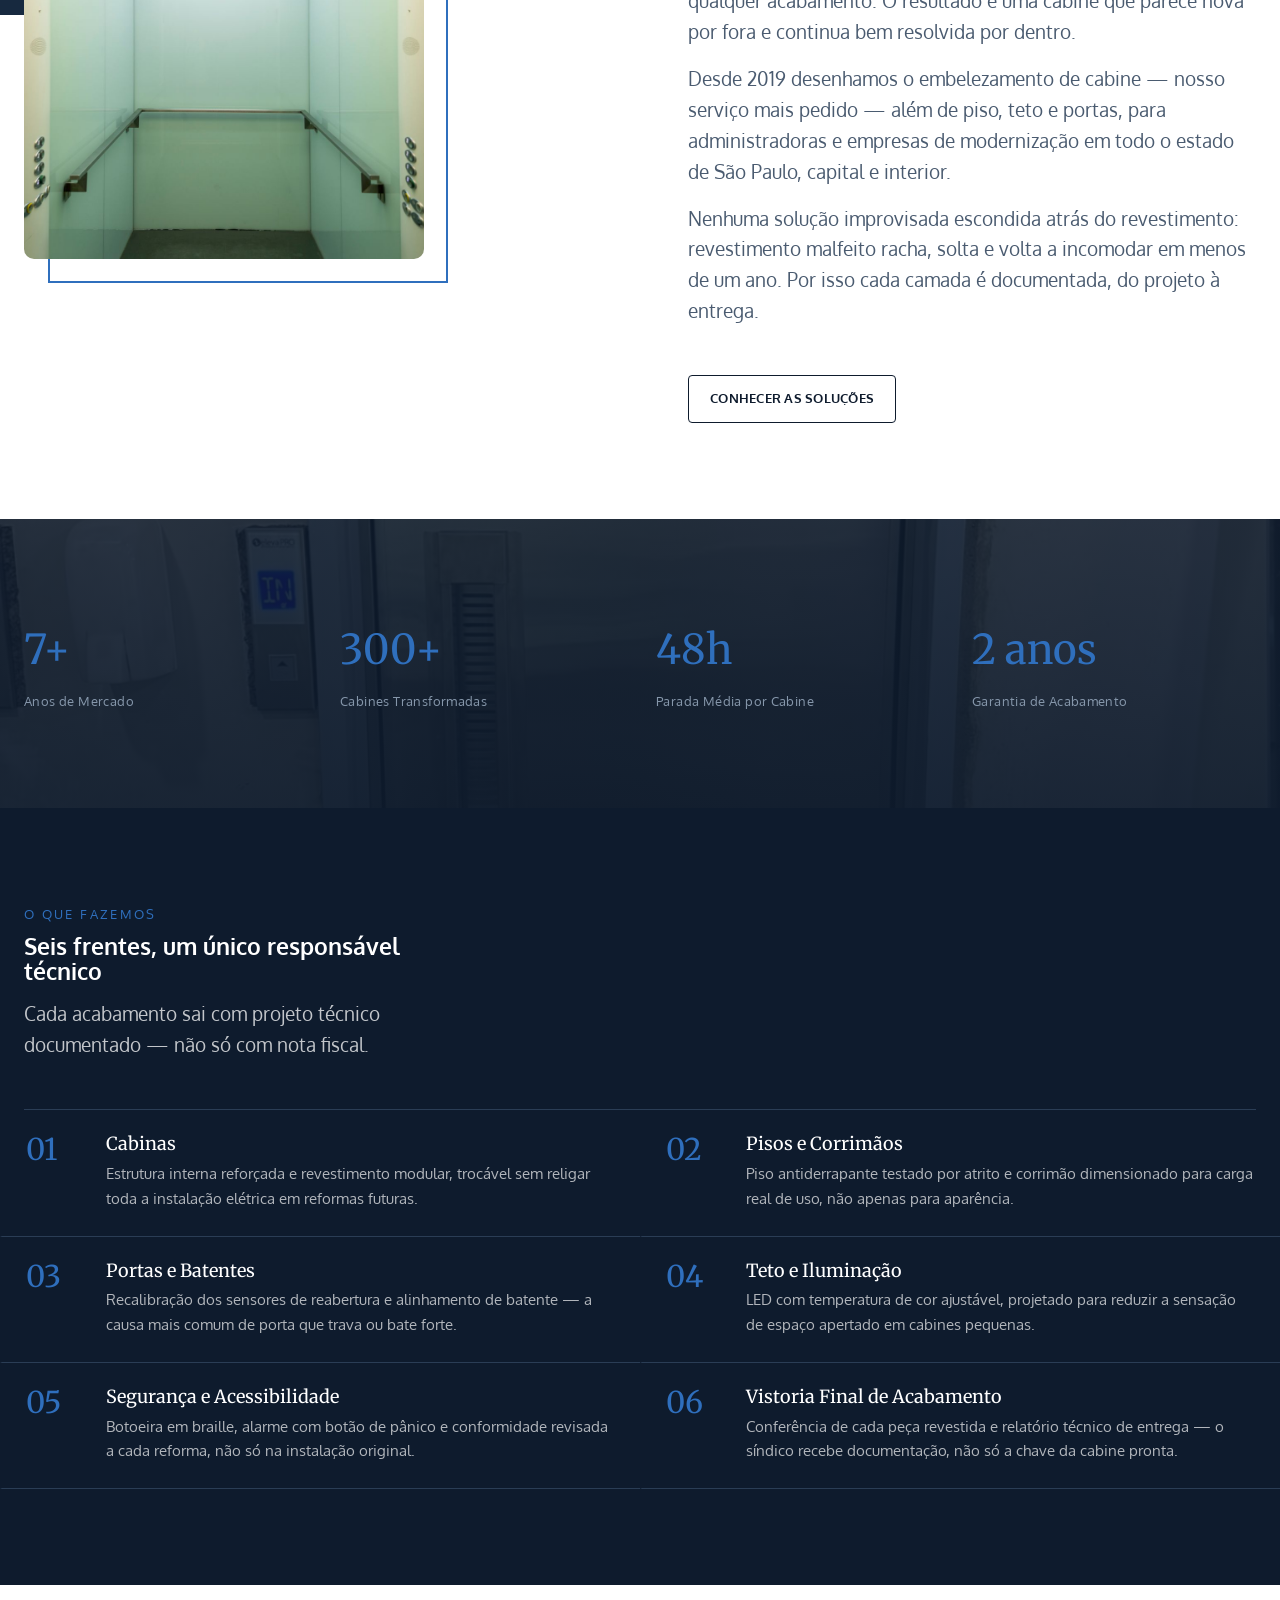
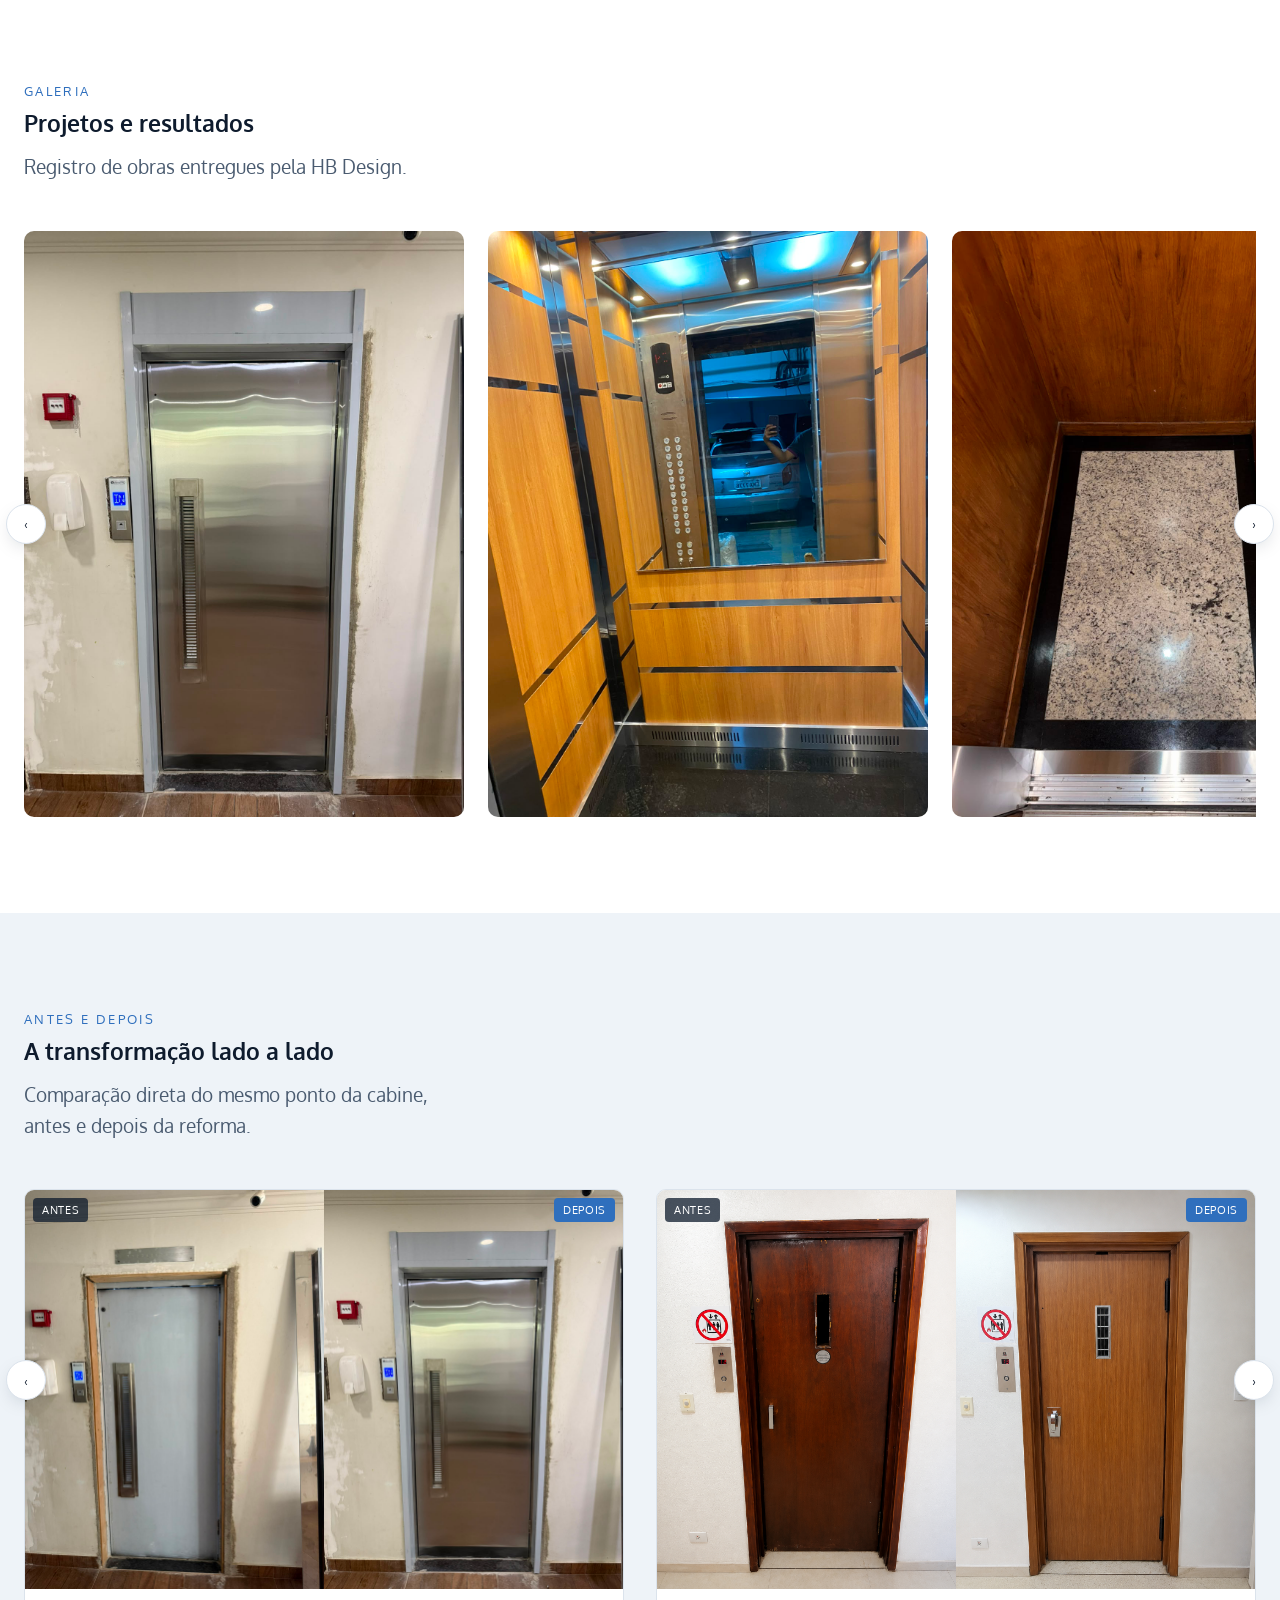
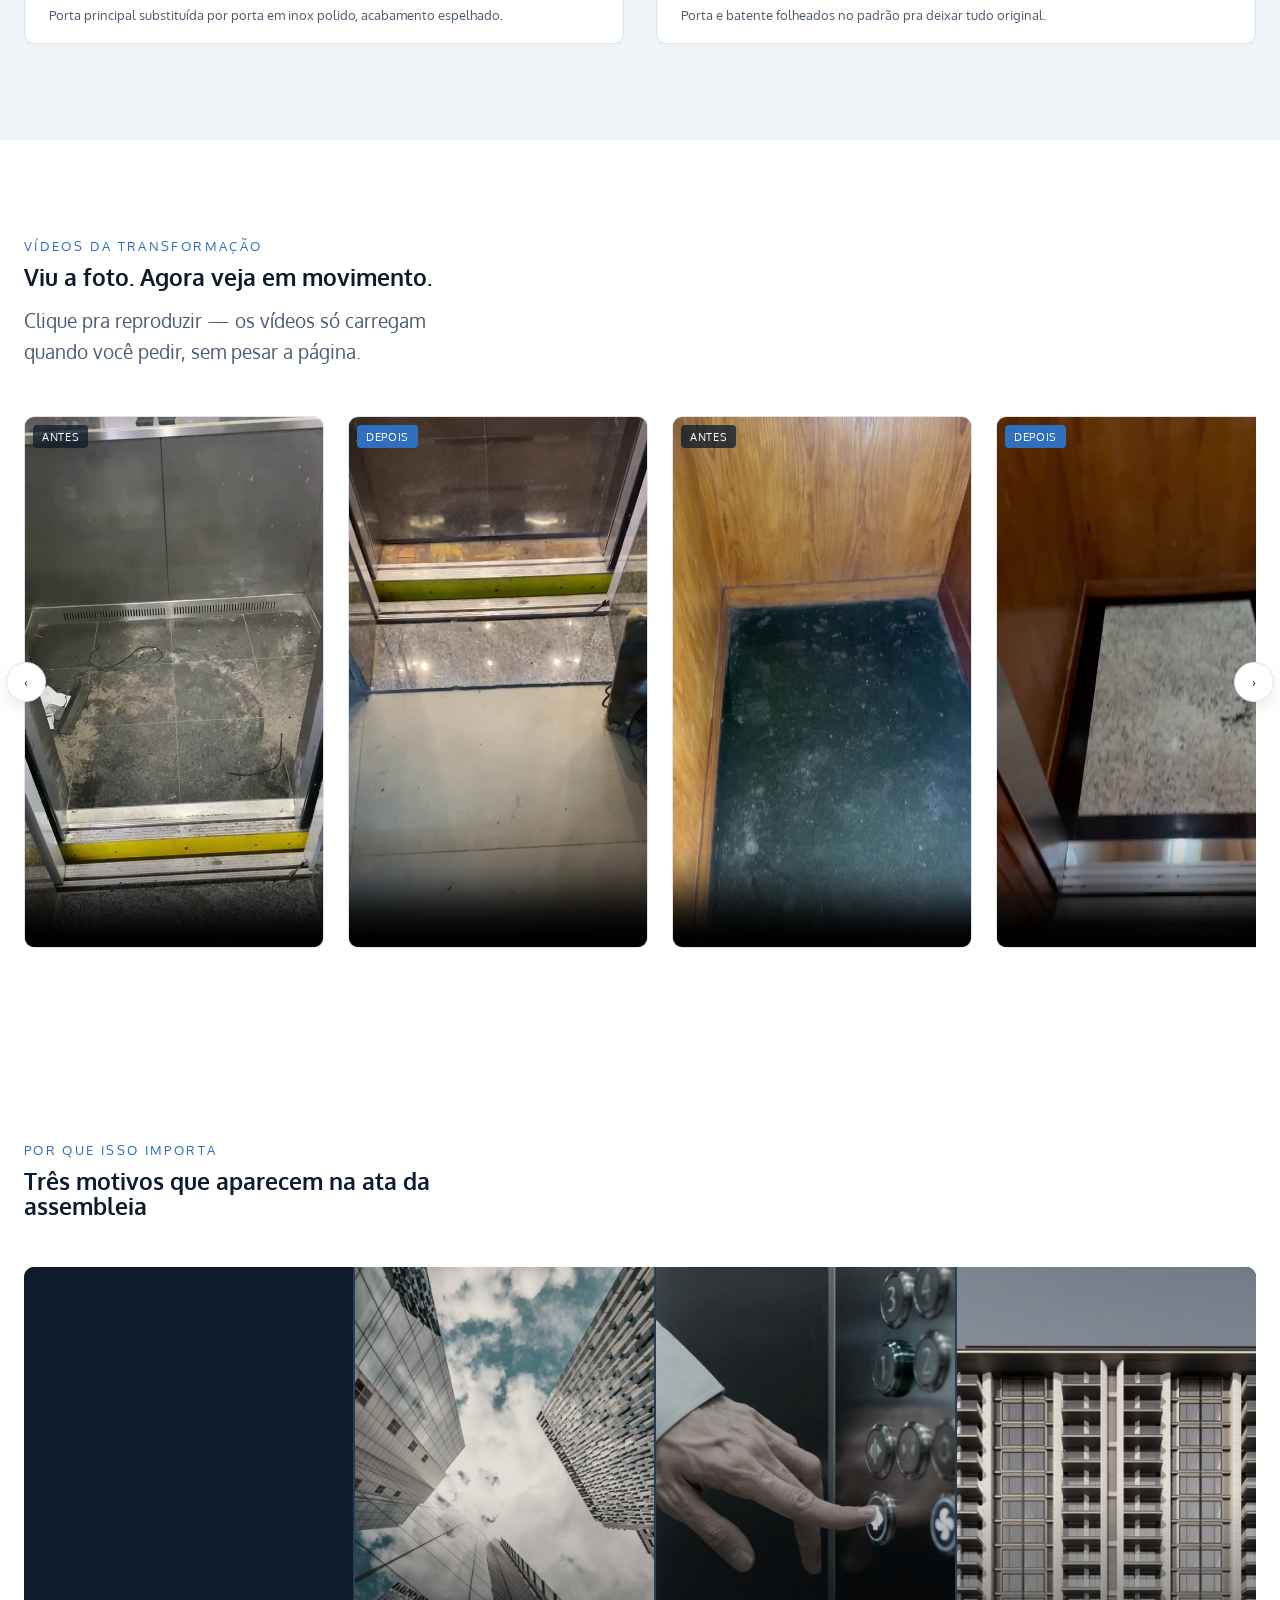
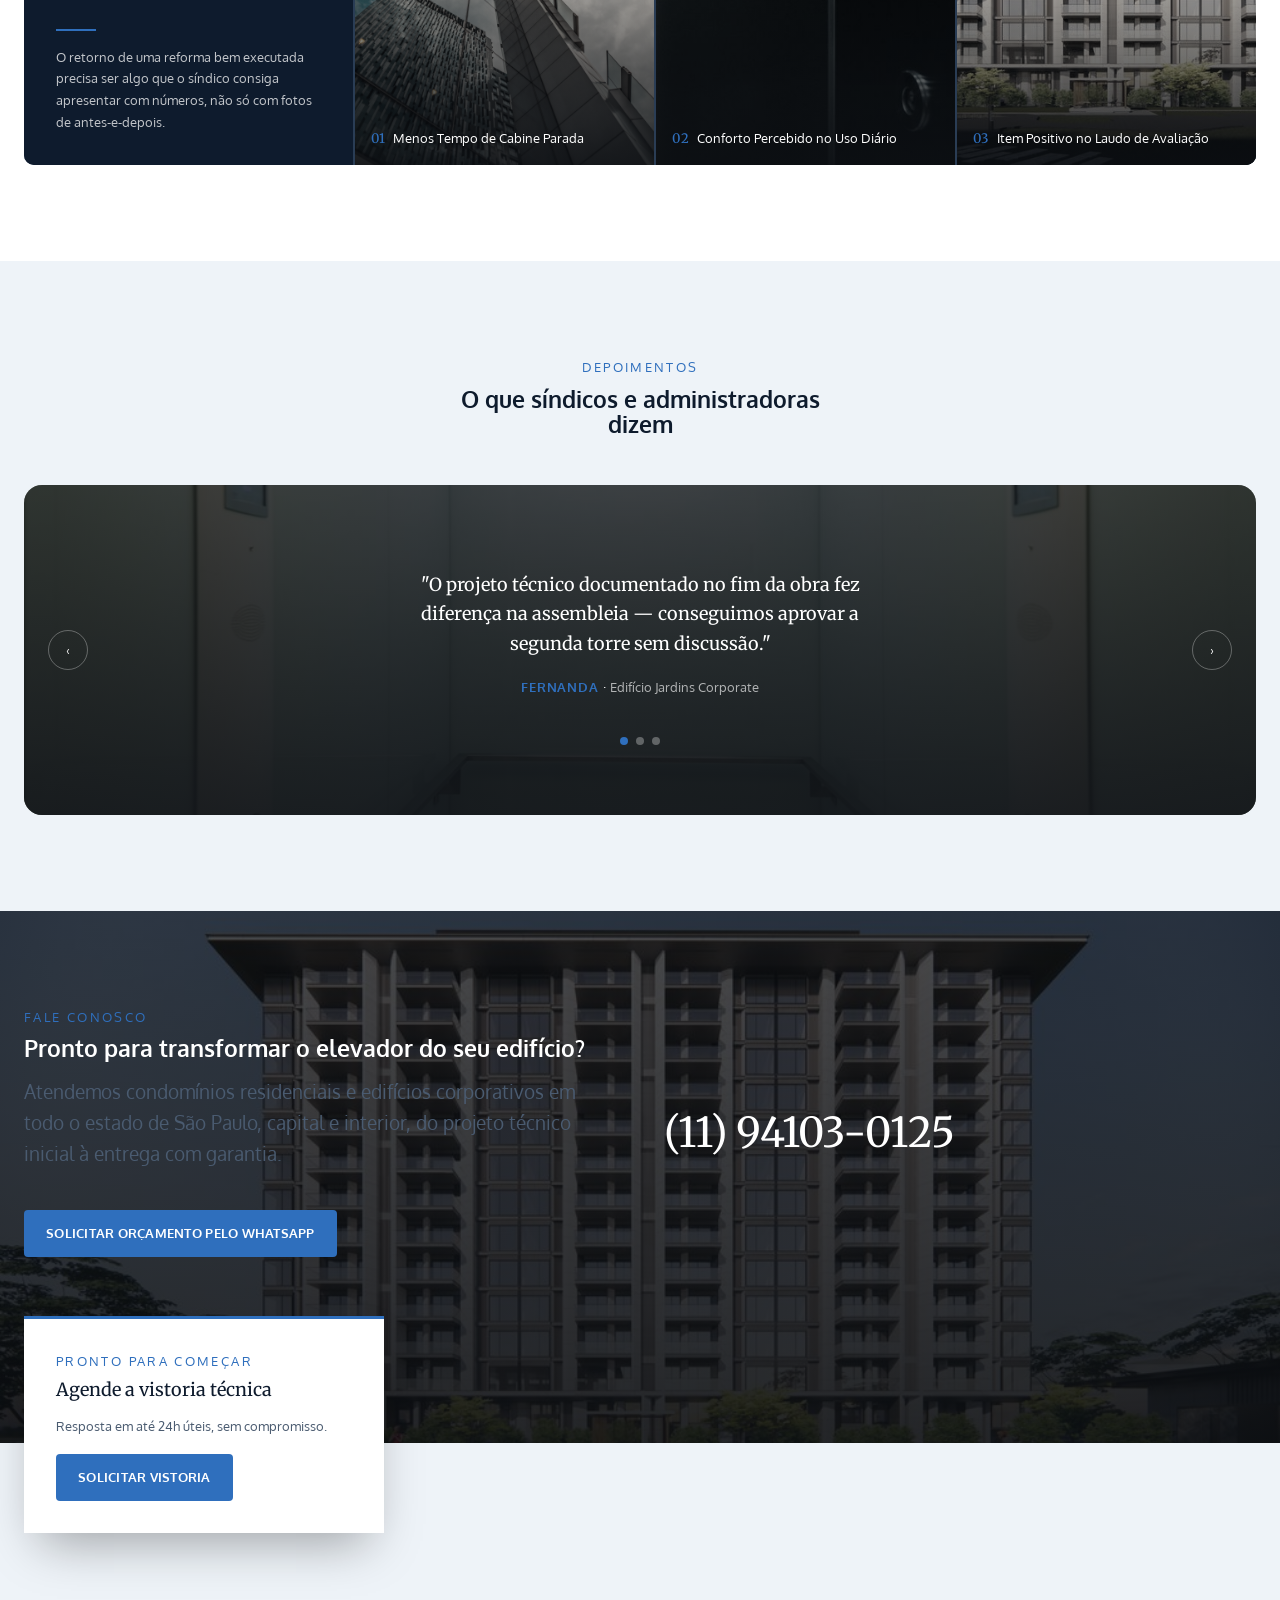
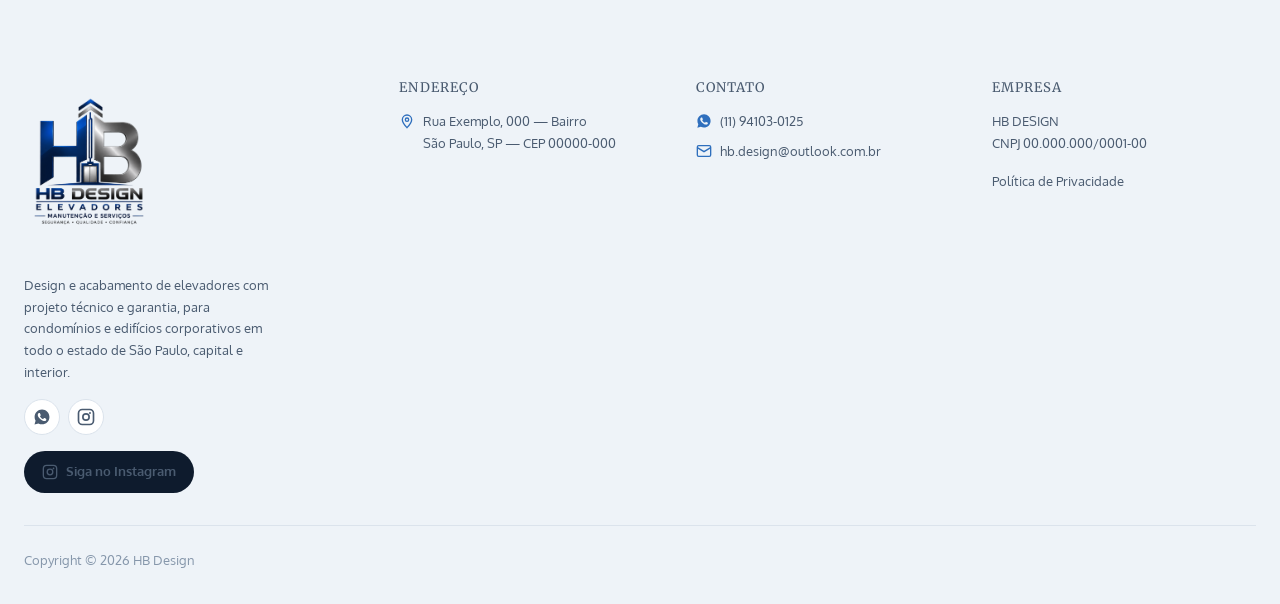
==== commit 1cd1c1ff: "fix: posters reais dos vídeos, bug de hover no Instagram, foto quadrada no mobile - Extrai o primeir" ====
--- a/index.html
+++ b/index.html
@@ -10,9 +10,9 @@
 <link rel="preconnect" href="https://fonts.gstatic.com" crossorigin>
 <link href="https://fonts.googleapis.com/css2?family=Oxygen:wght@400;700&family=Merriweather:wght@400&display=swap" rel="stylesheet">
 
-<link rel="stylesheet" href="css/tokens.css?v=23">
-<link rel="stylesheet" href="css/base.css?v=23">
-<link rel="stylesheet" href="css/components.css?v=23">
+<link rel="stylesheet" href="css/tokens.css?v=24">
+<link rel="stylesheet" href="css/base.css?v=24">
+<link rel="stylesheet" href="css/components.css?v=24">
 <link rel="icon" type="image/png" href="assets/img/logo.png">
 </head>
 <body class="no-js">
@@ -228,10 +228,10 @@
         <button class="carousel-arrow edge right" id="galleryNext" aria-label="Próxima foto">›</button>
         <div class="gallery-track" id="galleryTrack">
           <figure class="gallery-slide">
+            <img src="assets/img/after-door-1.jpg" alt="Porta de elevador finalizada em inox polido" loading="lazy">
+          </figure>
+          <figure class="gallery-slide">
             <img src="assets/img/gallery-cabin-real.jpg" alt="Interior de cabine de elevador modernizada, revestimento em madeira e inox" loading="lazy">
-          </figure>
-          <figure class="gallery-slide">
-            <img src="assets/img/after-door-1.jpg" alt="Porta de elevador finalizada em inox polido" loading="lazy">
           </figure>
           <figure class="gallery-slide">
             <img src="assets/img/gallery-floor-real.jpg" alt="Piso de granito instalado em cabine de elevador" loading="lazy">
@@ -305,31 +305,31 @@
         <div class="video-track" id="videoTrack">
           <div class="video-slide">
             <span class="video-tag">Antes</span>
-            <video controls preload="none" playsinline poster="assets/img/before-door-1.jpg">
+            <video controls preload="none" playsinline poster="assets/img/poster-antes-1.jpg">
               <source src="assets/video/video-antes-1.mp4" type="video/mp4">
             </video>
           </div>
           <div class="video-slide">
             <span class="video-tag video-tag--after">Depois</span>
-            <video controls preload="none" playsinline poster="assets/img/after-door-1.jpg">
+            <video controls preload="none" playsinline poster="assets/img/poster-depois-1.jpg">
               <source src="assets/video/video-depois-1.mp4" type="video/mp4">
             </video>
           </div>
           <div class="video-slide">
             <span class="video-tag">Antes</span>
-            <video controls preload="none" playsinline poster="assets/img/before-door-2.png">
+            <video controls preload="none" playsinline poster="assets/img/poster-antes-2.jpg">
               <source src="assets/video/video-antes-2.mp4" type="video/mp4">
             </video>
           </div>
           <div class="video-slide">
             <span class="video-tag video-tag--after">Depois</span>
-            <video controls preload="none" playsinline poster="assets/img/after-door-2.png">
+            <video controls preload="none" playsinline poster="assets/img/poster-depois-2.jpg">
               <source src="assets/video/video-depois-2.mp4" type="video/mp4">
             </video>
           </div>
           <div class="video-slide">
             <span class="video-tag video-tag--highlight">Destaque</span>
-            <video controls preload="none" playsinline poster="assets/img/gallery-floor-real.jpg">
+            <video controls preload="none" playsinline poster="assets/img/poster-destaque.jpg">
               <source src="assets/video/video-destaque.mp4" type="video/mp4">
             </video>
           </div>
--- a/css/components.css
+++ b/css/components.css
@@ -270,7 +270,7 @@
 
 .split--tall { gap: var(--space-12); align-items: center; }
 .split-media--tall { max-width: min(400px, 85%); }
-.split-media--tall img { width: 100%; aspect-ratio: 4 / 5; object-fit: cover; }
+.split-media--tall img { width: 100%; aspect-ratio: 1 / 1; object-fit: cover; }
 .split-media--tall .frame-block { width: 55%; height: 45%; }
 
 /* ===== Estatísticas ===== */
@@ -601,22 +601,22 @@
   color: var(--color-accent);
   transition: background var(--duration-fast) var(--ease-standard), color var(--duration-fast) var(--ease-standard);
 }
-.social-icon:hover { background: var(--color-accent); color: var(--color-accent-contrast); border-color: var(--color-accent); }
+.footer-social a.social-icon:hover { background: var(--color-accent); color: var(--color-accent-contrast); border-color: var(--color-accent); }
 
 .footer-instagram {
   display: inline-flex; align-items: center; gap: 8px;
   margin-top: var(--space-2);
   padding: 10px 18px;
   border-radius: 999px;
-  background: var(--color-accent);
-  color: var(--color-accent-contrast);
+  background: var(--color-ink);
+  color: var(--color-paper);
   font-size: var(--text-small);
   font-weight: 700;
   text-decoration: none;
   transition: background var(--duration-fast) var(--ease-standard);
 }
 .footer-instagram svg { flex-shrink: 0; }
-.footer-instagram:hover { background: var(--color-accent-dark); color: var(--color-accent-contrast); }
+a.footer-instagram:hover { background: var(--color-accent); color: var(--color-accent-contrast); }
 
 .footer-bottom {
   display: flex; justify-content: space-between; align-items: center;
@@ -756,6 +756,7 @@
   .split, .cta-band, .contact-grid { grid-template-columns: 1fr; }
   .form-row--split { grid-template-columns: 1fr; }
   .split-reverse .split-media { order: 0; }
+  .split-media--tall { justify-self: center; margin-inline: auto; }
   .stats-bar { grid-template-columns: repeat(2, 1fr); }
   .services-list { grid-template-columns: 1fr; }
   .benefit-band { grid-template-columns: 1fr 1fr; }
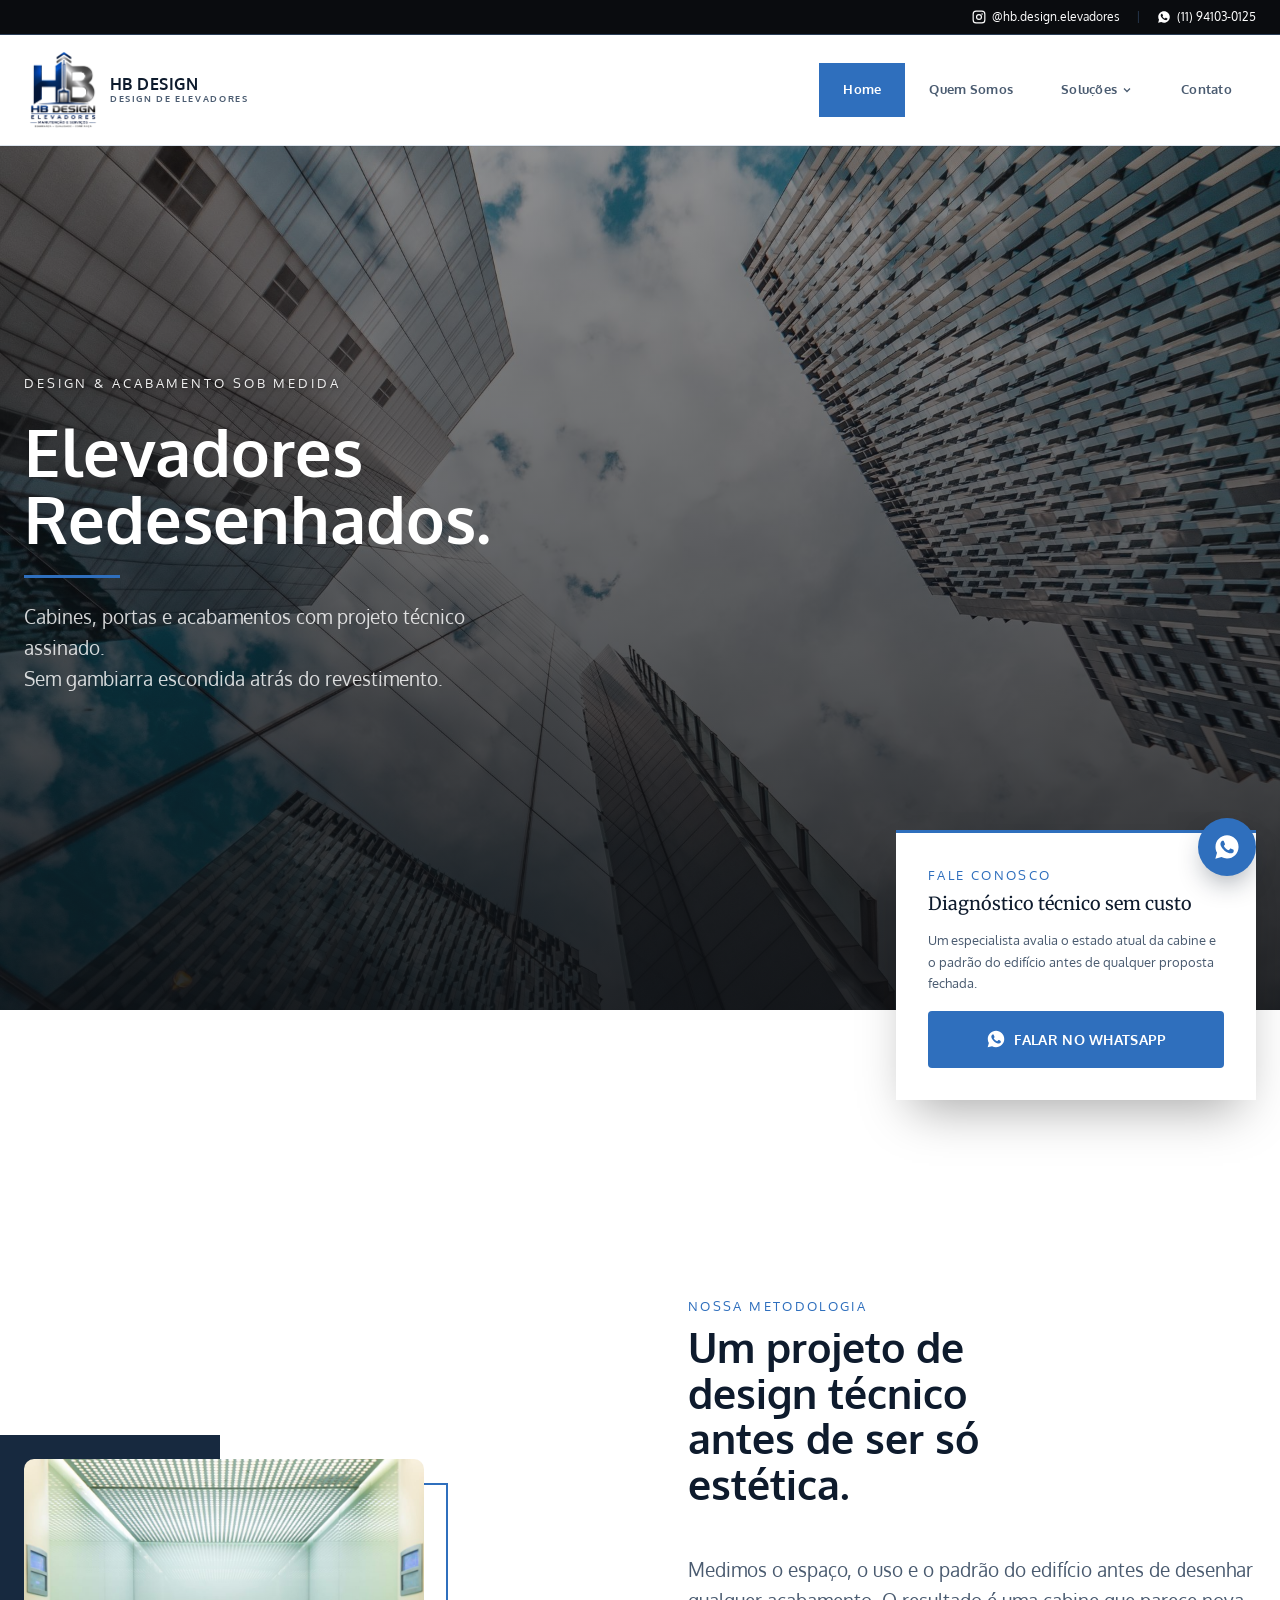
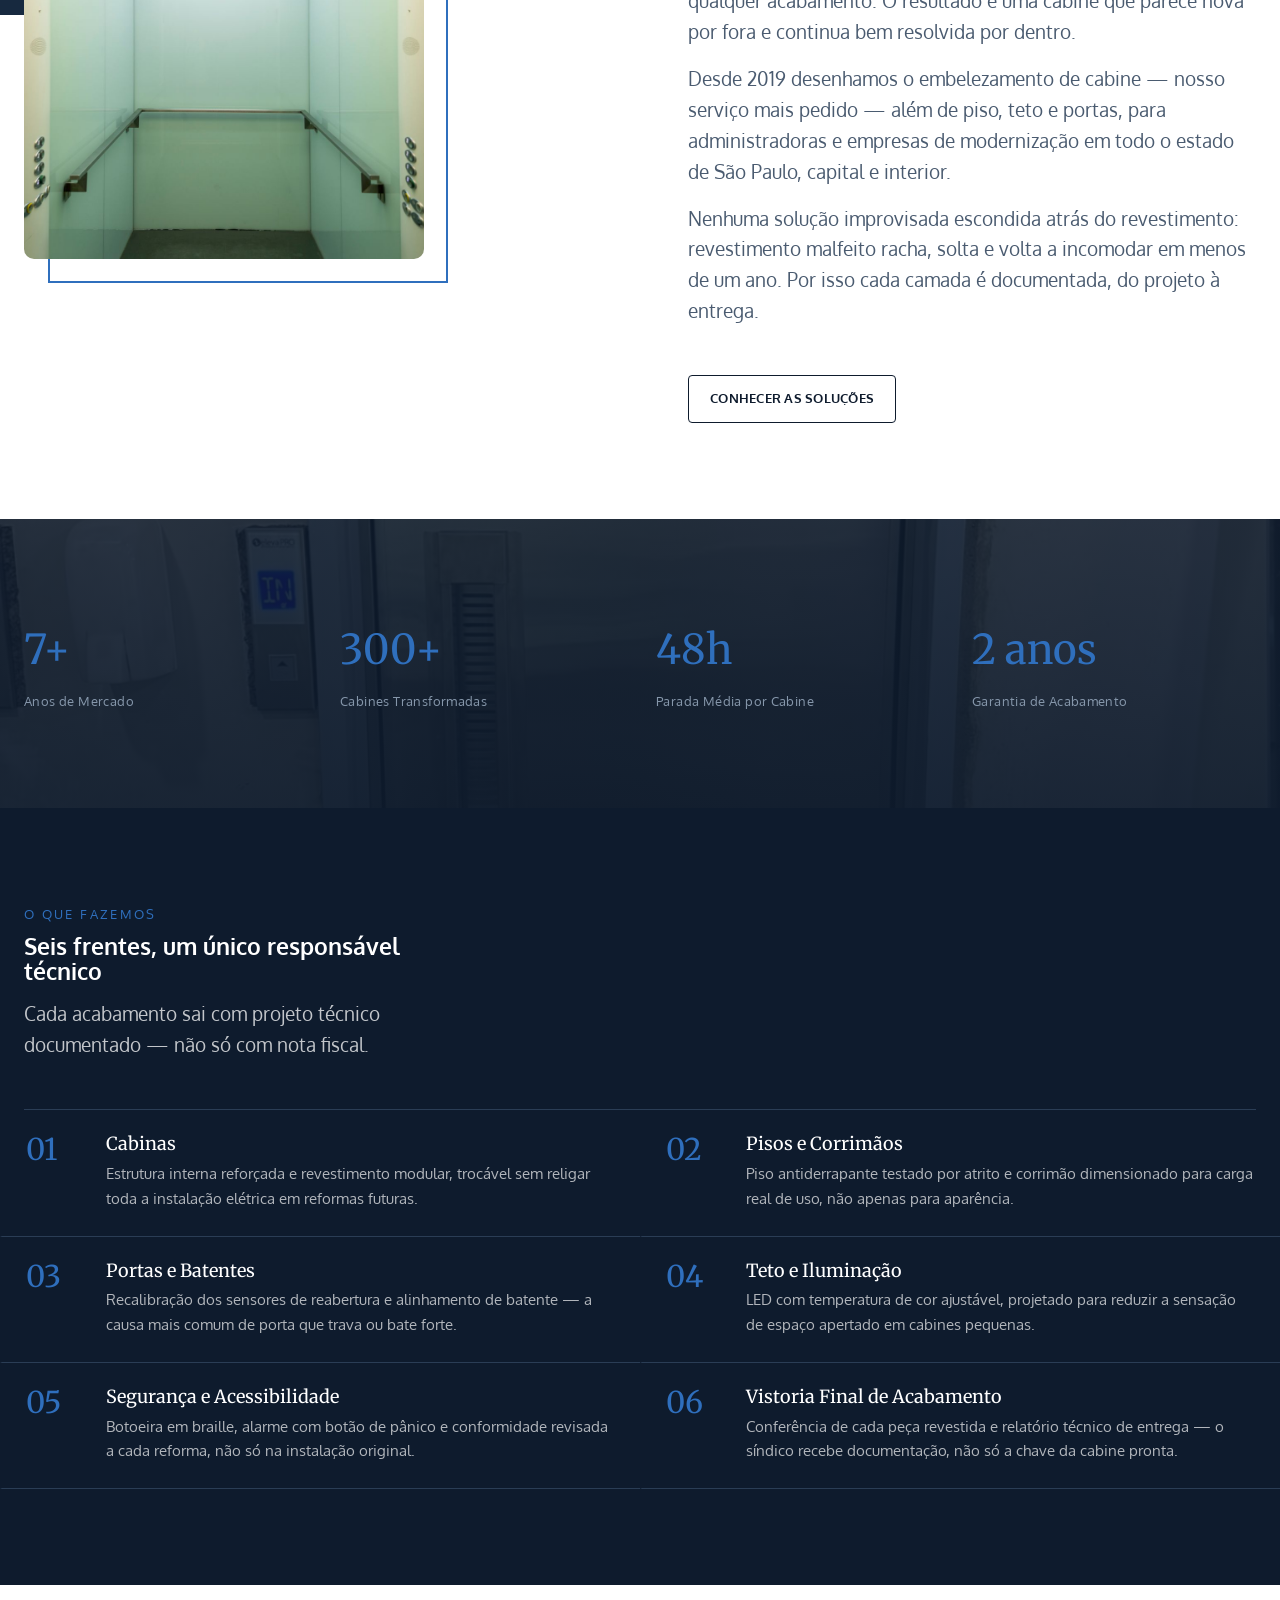
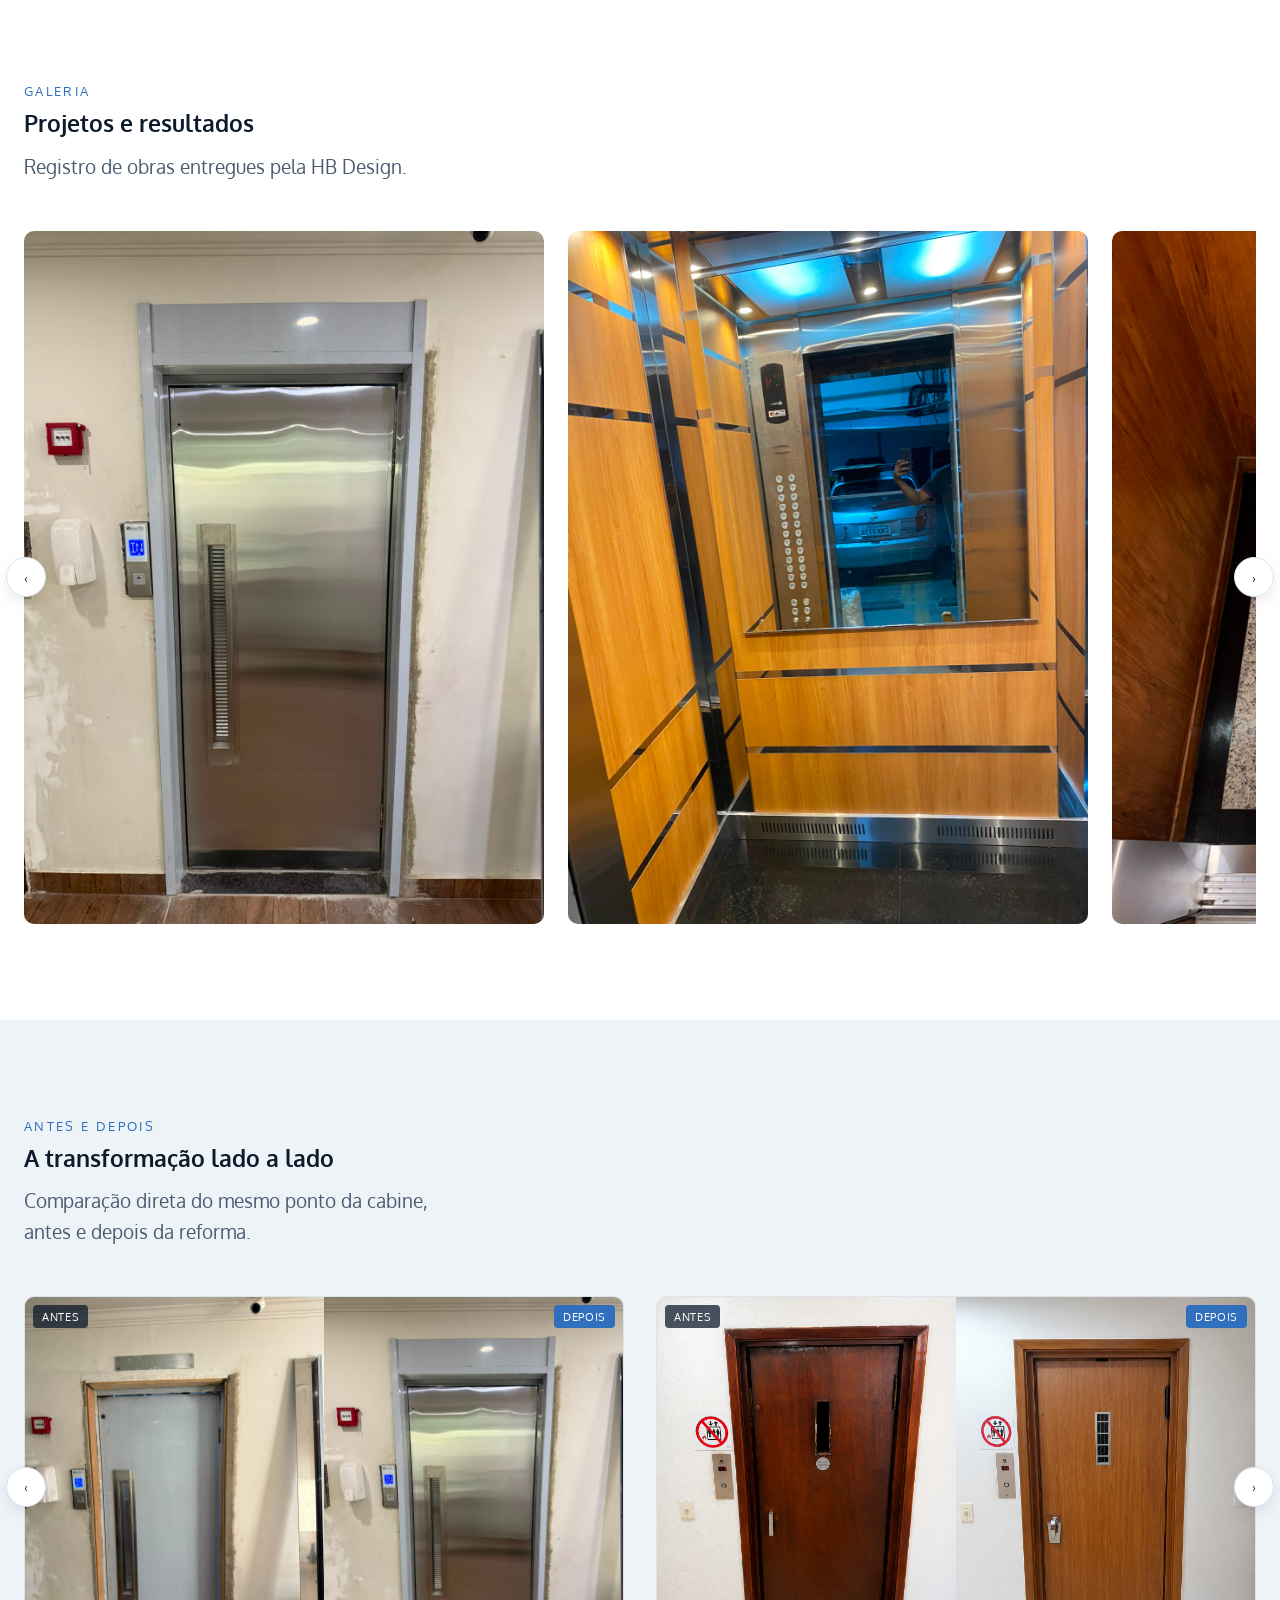
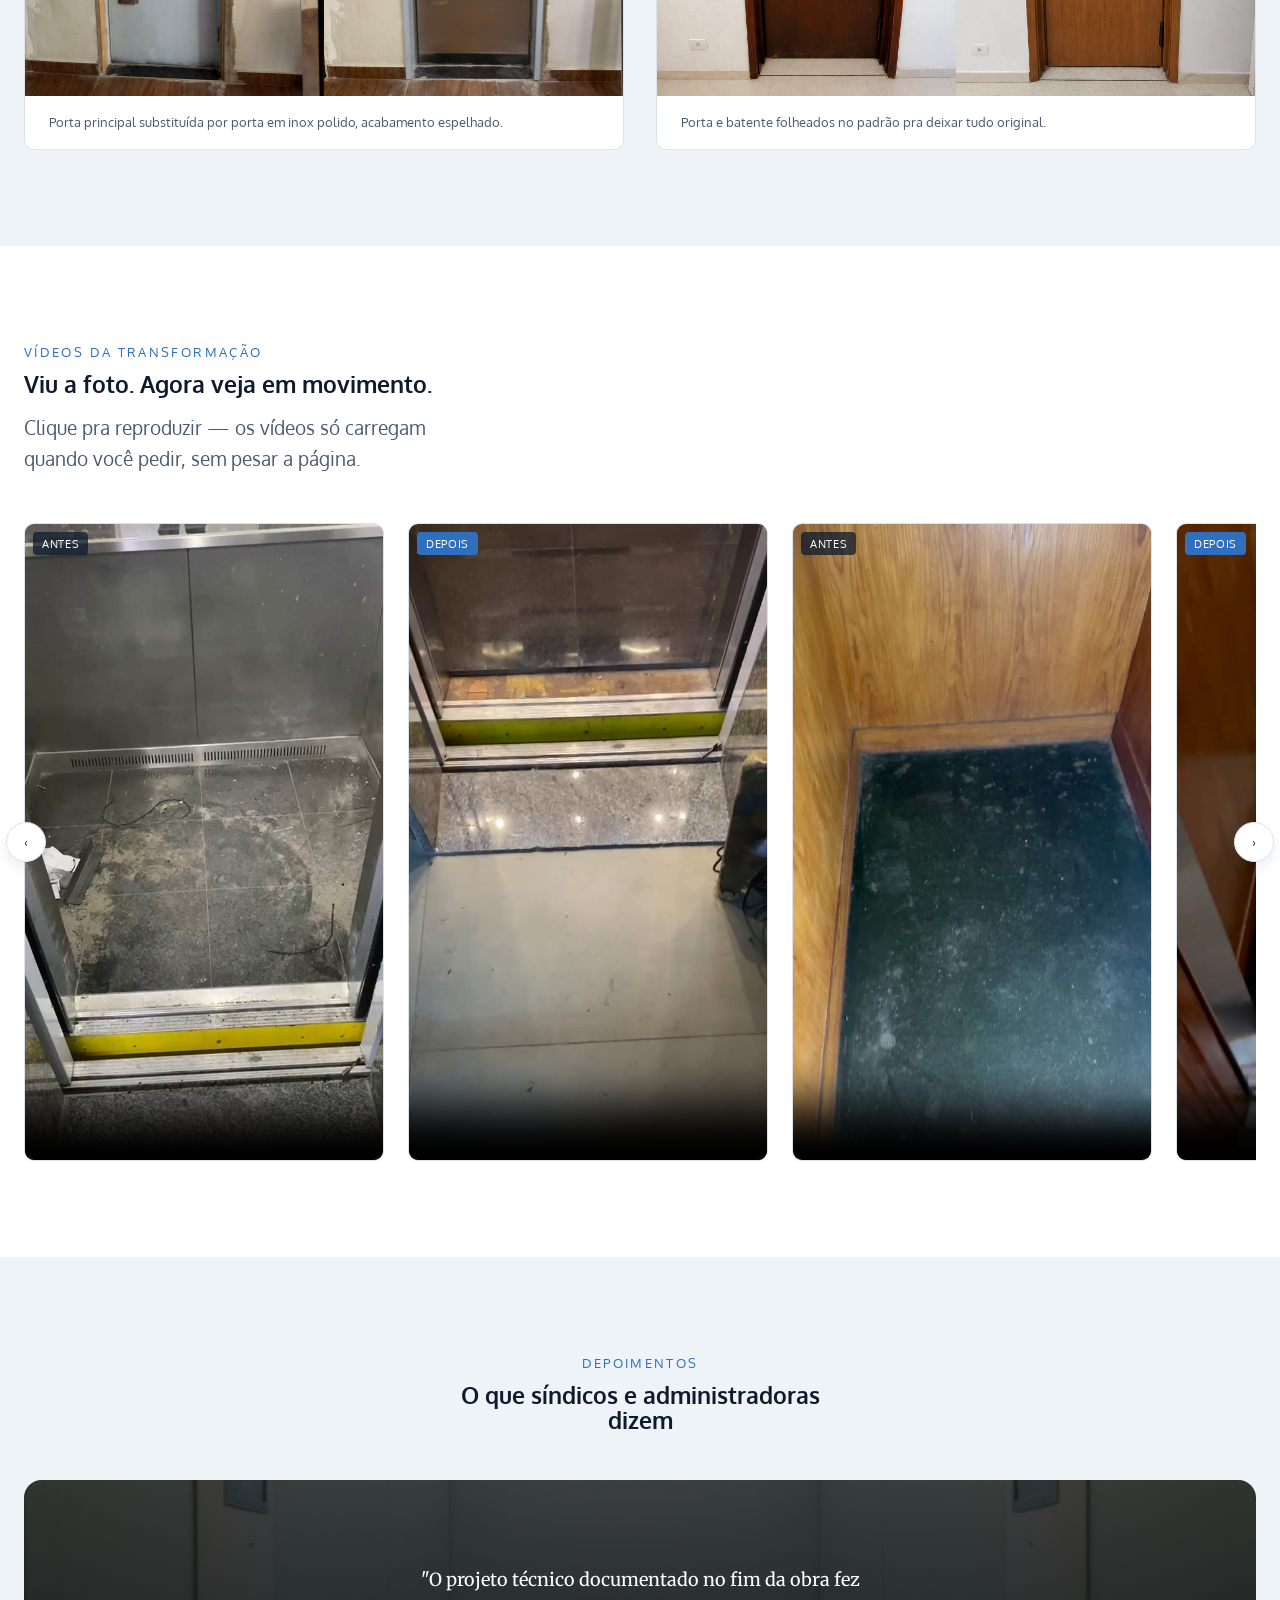
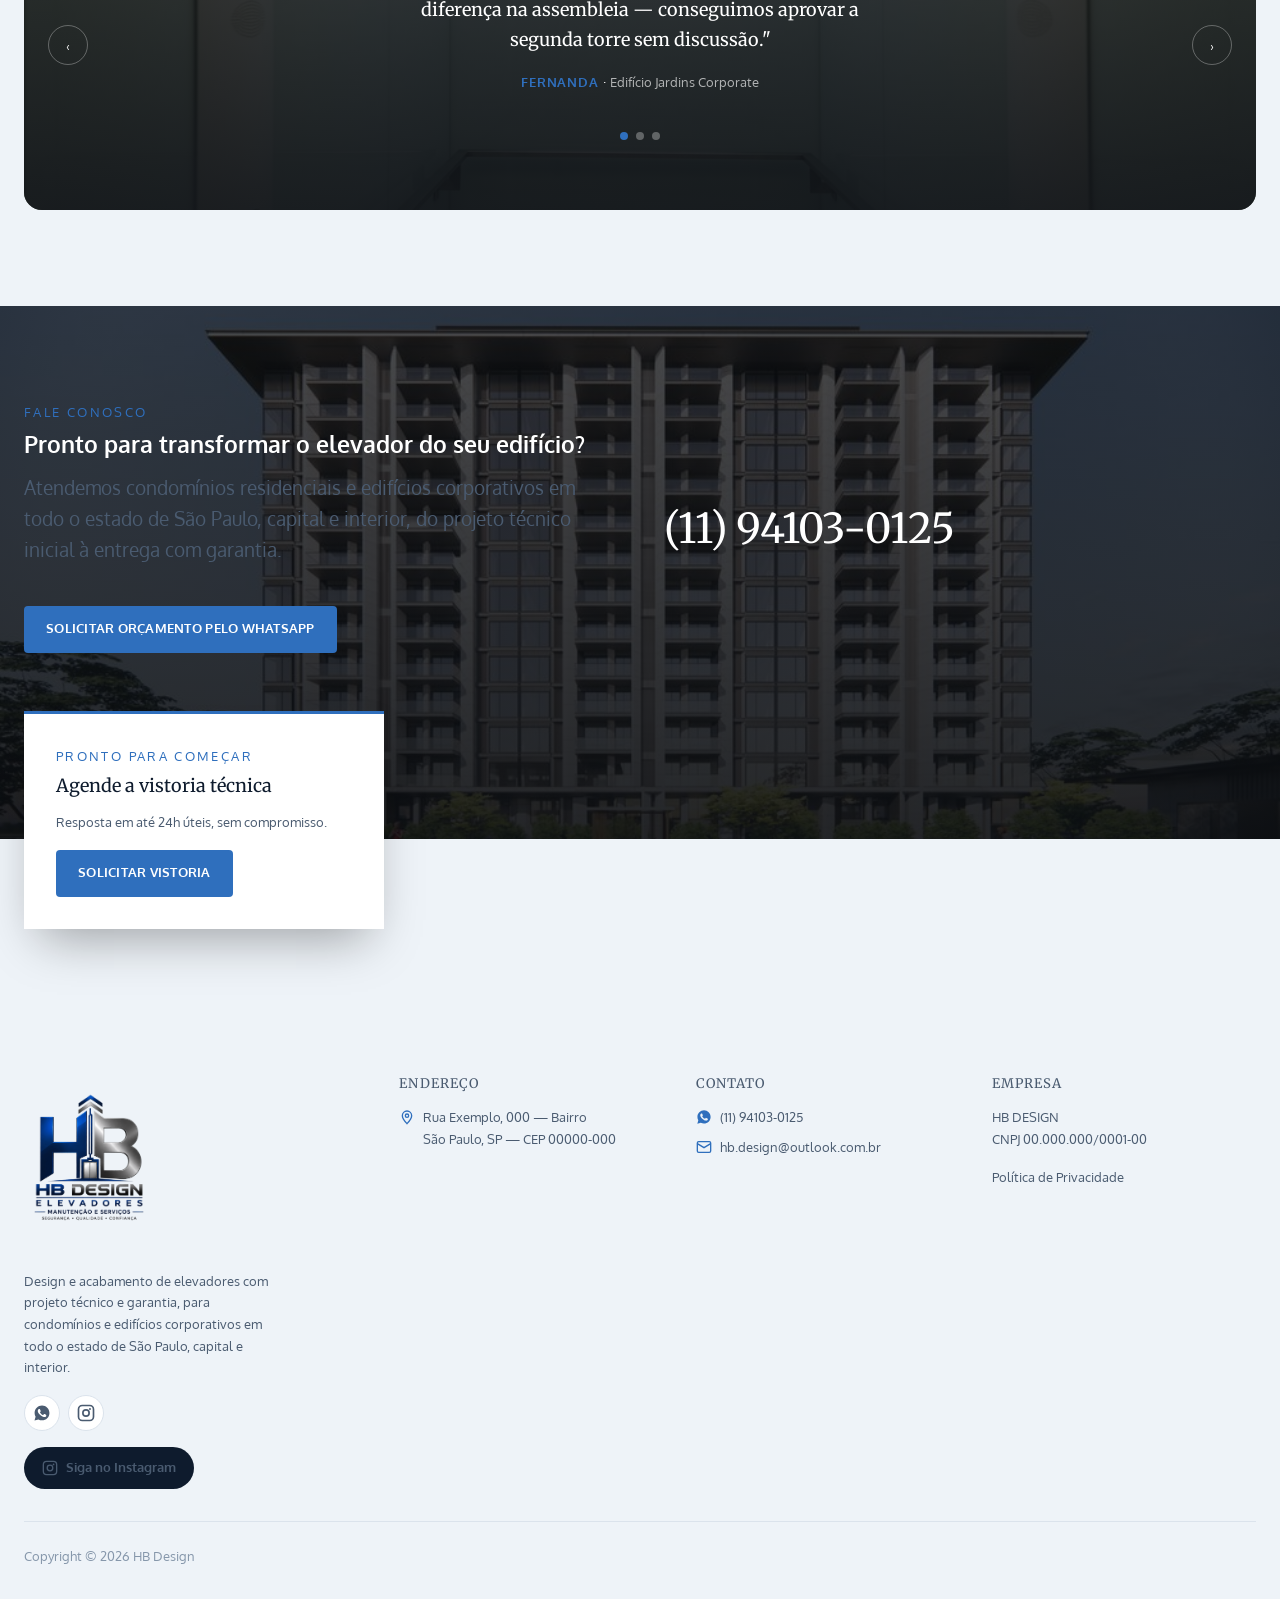
==== commit 899d2d4c: "fix: remove seção Benefícios (redundante), aumenta galeria/vídeos no desktop Remove a seção "Por Que" ====
--- a/index.html
+++ b/index.html
@@ -10,9 +10,9 @@
 <link rel="preconnect" href="https://fonts.gstatic.com" crossorigin>
 <link href="https://fonts.googleapis.com/css2?family=Oxygen:wght@400;700&family=Merriweather:wght@400&display=swap" rel="stylesheet">
 
-<link rel="stylesheet" href="css/tokens.css?v=24">
-<link rel="stylesheet" href="css/base.css?v=24">
-<link rel="stylesheet" href="css/components.css?v=24">
+<link rel="stylesheet" href="css/tokens.css?v=25">
+<link rel="stylesheet" href="css/base.css?v=25">
+<link rel="stylesheet" href="css/components.css?v=25">
 <link rel="icon" type="image/png" href="assets/img/logo.png">
 </head>
 <body class="no-js">
@@ -338,35 +338,6 @@
     </div>
   </section>
 
-  <!-- BENEFÍCIOS -->
-  <section class="section">
-    <div class="container">
-      <div class="section-head reveal">
-        <span class="eyebrow">Por Que Isso Importa</span>
-        <h2>Três motivos que aparecem na ata da assembleia</h2>
-      </div>
-
-      <div class="benefit-band reveal">
-        <div class="benefit-panel">
-          <div class="rule" aria-hidden="true"></div>
-          <p>O retorno de uma reforma bem executada precisa ser algo que o síndico consiga apresentar com números, não só com fotos de antes-e-depois.</p>
-        </div>
-        <figure class="benefit-photo">
-          <img src="assets/img/hero-photo.jpg" alt="Vista de baixo para cima entre torres de vidro" loading="lazy">
-          <figcaption><span class="benefit-index">01</span> Menos Tempo de Cabine Parada</figcaption>
-        </figure>
-        <figure class="benefit-photo">
-          <img src="assets/img/benefit-hand.jpg" alt="Pessoa utilizando painel de elevador modernizado" loading="lazy">
-          <figcaption><span class="benefit-index">02</span> Conforto Percebido no Uso Diário</figcaption>
-        </figure>
-        <figure class="benefit-photo">
-          <img src="assets/img/benefit-apartment.jpg" alt="Edifício residencial de alto padrão" loading="lazy">
-          <figcaption><span class="benefit-index">03</span> Item Positivo no Laudo de Avaliação</figcaption>
-        </figure>
-      </div>
-    </div>
-  </section>
-
   <!-- DEPOIMENTOS -->
   <section class="section section-alt">
     <div class="container">
--- a/css/components.css
+++ b/css/components.css
@@ -460,6 +460,15 @@
   border: 1px solid var(--color-line);
 }
 .video-slide video { display: block; width: 100%; aspect-ratio: 9 / 16; object-fit: cover; background: var(--color-ink); }
+
+/* Fotos e vídeos maiores só no desktop — no mobile/tablet o tamanho
+   já estava bom, e min(px, vw) mantém eles inalterados abaixo de 961px. */
+@media (min-width: 961px) {
+  .gallery-track { padding-right: calc(100% - 520px); }
+  .gallery-slide { width: 520px; }
+  .video-track { padding-right: calc(100% - 360px); }
+  .video-slide { width: 360px; }
+}
 .video-tag {
   position: absolute; top: var(--space-1); left: var(--space-1); z-index: 1;
   background: rgba(14, 27, 45, 0.75); color: #fff;
@@ -473,44 +482,6 @@
 .video-carousel .carousel-arrow.edge:hover { border-color: var(--color-accent); color: var(--color-accent); }
 .video-carousel .carousel-arrow.edge.left { left: -18px; }
 .video-carousel .carousel-arrow.edge.right { right: -18px; }
-
-/* ===== Benefícios: faixa única, painel + fotos com legenda ===== */
-.benefit-band {
-  display: grid;
-  grid-template-columns: 1.1fr 1fr 1fr 1fr;
-  gap: 2px;
-  background: var(--color-line-dark);
-  border-radius: var(--radius-md);
-  overflow: hidden;
-}
-.benefit-panel {
-  background: var(--color-ink);
-  color: var(--color-paper);
-  padding: var(--space-4);
-  display: flex;
-  flex-direction: column;
-  justify-content: flex-end;
-}
-.benefit-panel .rule { width: 40px; height: 2px; background: var(--color-accent); margin-bottom: var(--space-2); }
-.benefit-panel p { color: rgba(255,255,255,0.75); font-size: var(--text-small); }
-.benefit-photo { position: relative; margin: 0; aspect-ratio: 3 / 5; overflow: hidden; background: var(--color-graphite); }
-.benefit-photo img {
-  width: 100%; height: 100%; object-fit: cover;
-  filter: grayscale(0.55) contrast(1.05) brightness(0.85) sepia(0.12);
-  transition: transform var(--duration-slow) var(--ease-standard), filter var(--duration-slow) var(--ease-standard);
-}
-.benefit-photo:hover img { transform: scale(1.05); filter: grayscale(0.15) contrast(1.05) brightness(0.95) sepia(0.06); }
-.benefit-photo::after {
-  content: "";
-  position: absolute; inset: 0;
-  background: linear-gradient(180deg, rgba(12,15,19,0) 45%, rgba(12,15,19,0.88) 100%);
-}
-.benefit-photo figcaption {
-  position: absolute; left: var(--space-2); right: var(--space-2); bottom: var(--space-2);
-  z-index: 1; color: var(--color-paper); font-size: var(--text-small); font-weight: 500;
-  display: flex; align-items: center; gap: var(--space-1);
-}
-.benefit-index { color: var(--color-accent); font-family: var(--font-display); }
 
 /* ===== Depoimentos: painel único full-bleed, setas na borda ===== */
 .testimonial-panel {
@@ -759,13 +730,11 @@
   .split-media--tall { justify-self: center; margin-inline: auto; }
   .stats-bar { grid-template-columns: repeat(2, 1fr); }
   .services-list { grid-template-columns: 1fr; }
-  .benefit-band { grid-template-columns: 1fr 1fr; }
-  .benefit-panel { grid-column: 1 / -1; }
   .model-grid { grid-template-columns: 1fr 1fr; }
   .footer-grid { grid-template-columns: 1fr; gap: var(--space-3); }
 }
 @media (max-width: 560px) {
-  .stats-bar, .benefit-band, .model-grid { grid-template-columns: 1fr; }
+  .stats-bar, .model-grid { grid-template-columns: 1fr; }
   .service-row { grid-template-columns: 40px 1fr; }
   .cta-phones a { font-size: var(--text-h2); }
   .lightbox-compare { flex-direction: column; max-height: 92vh; overflow-y: auto; }
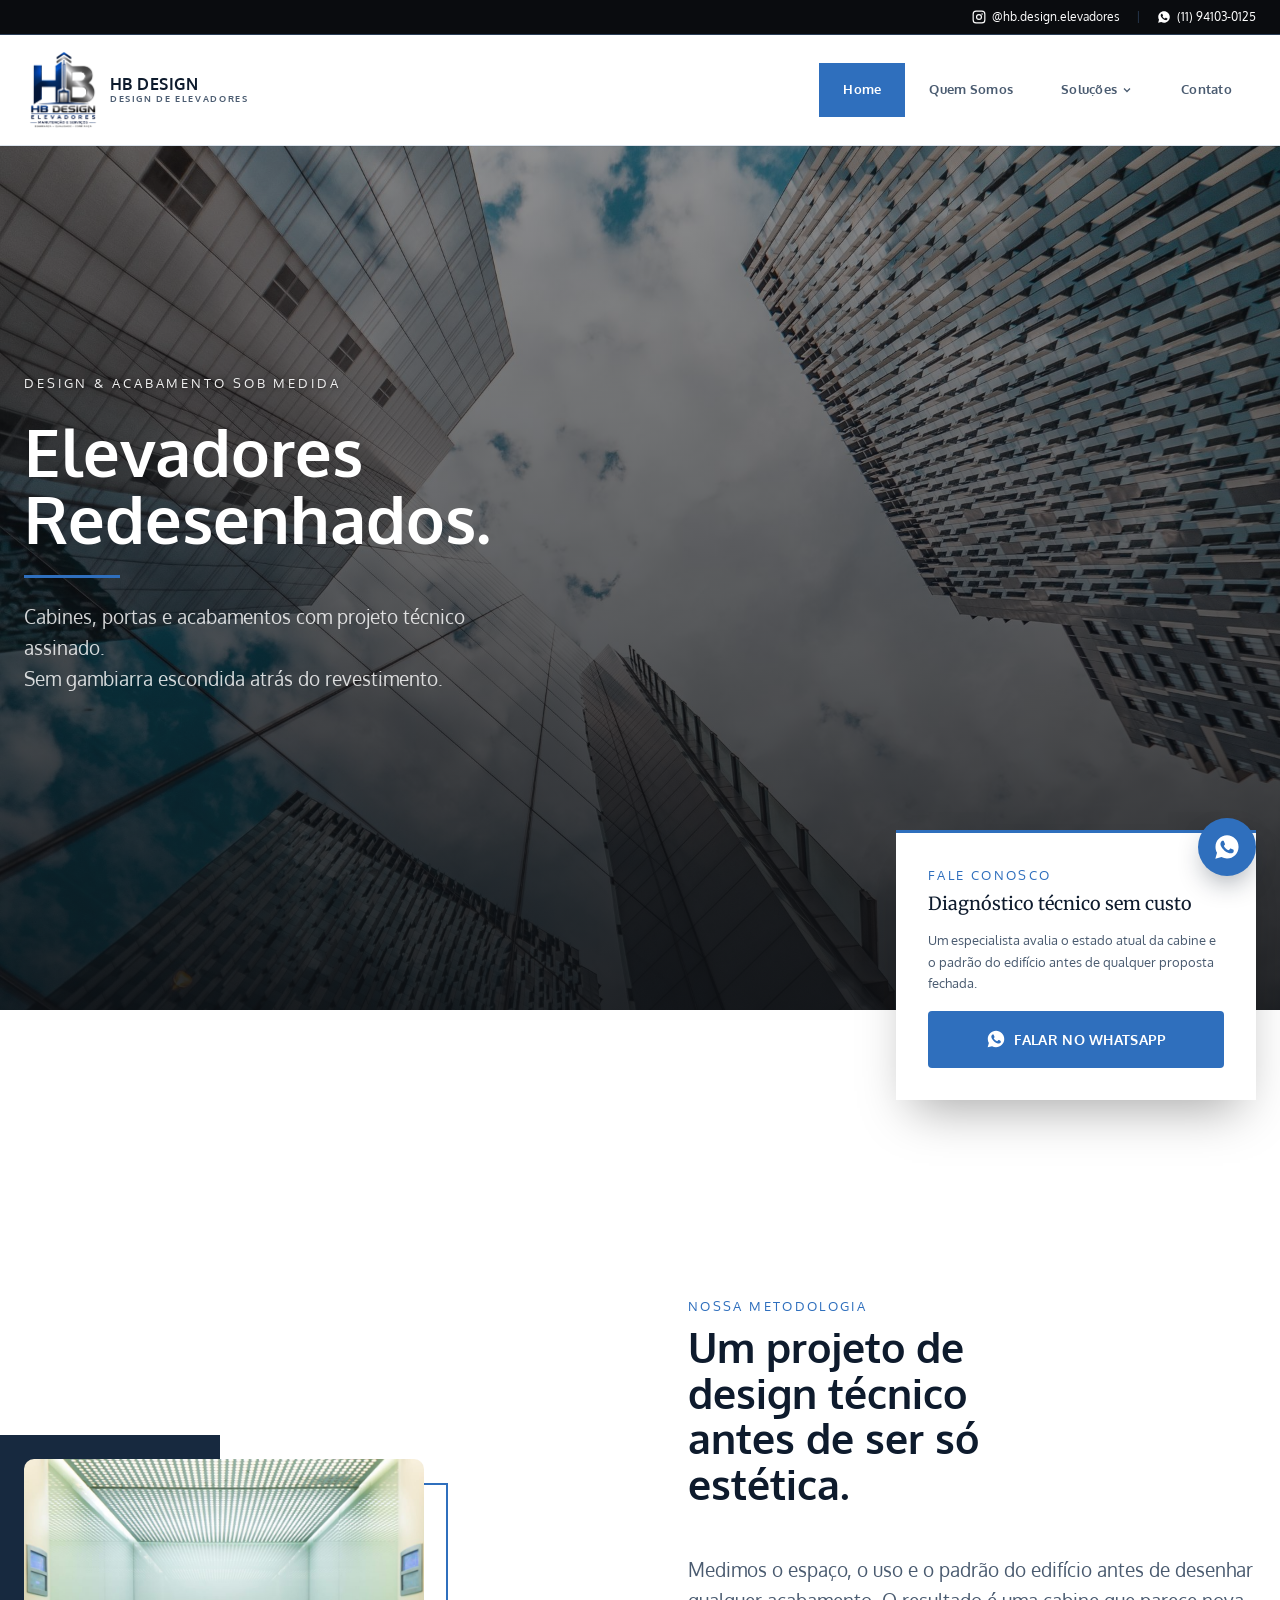
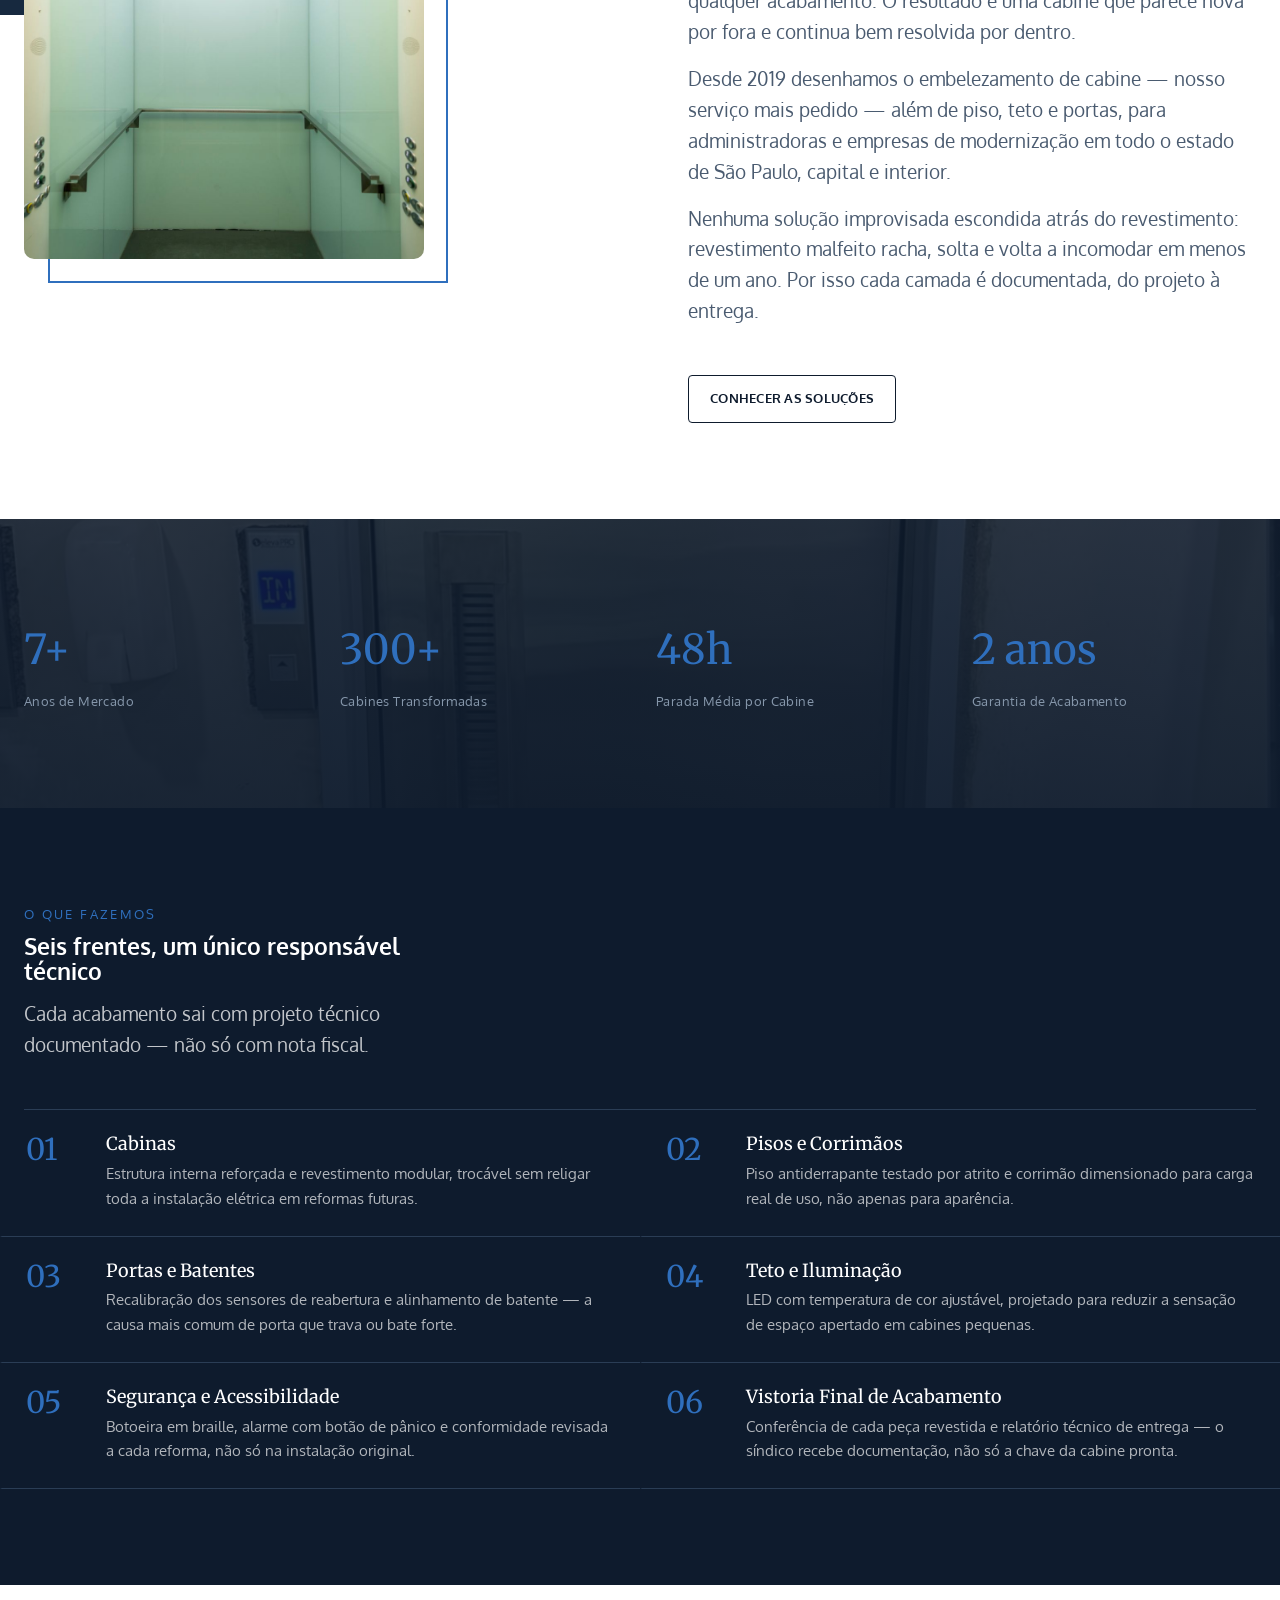
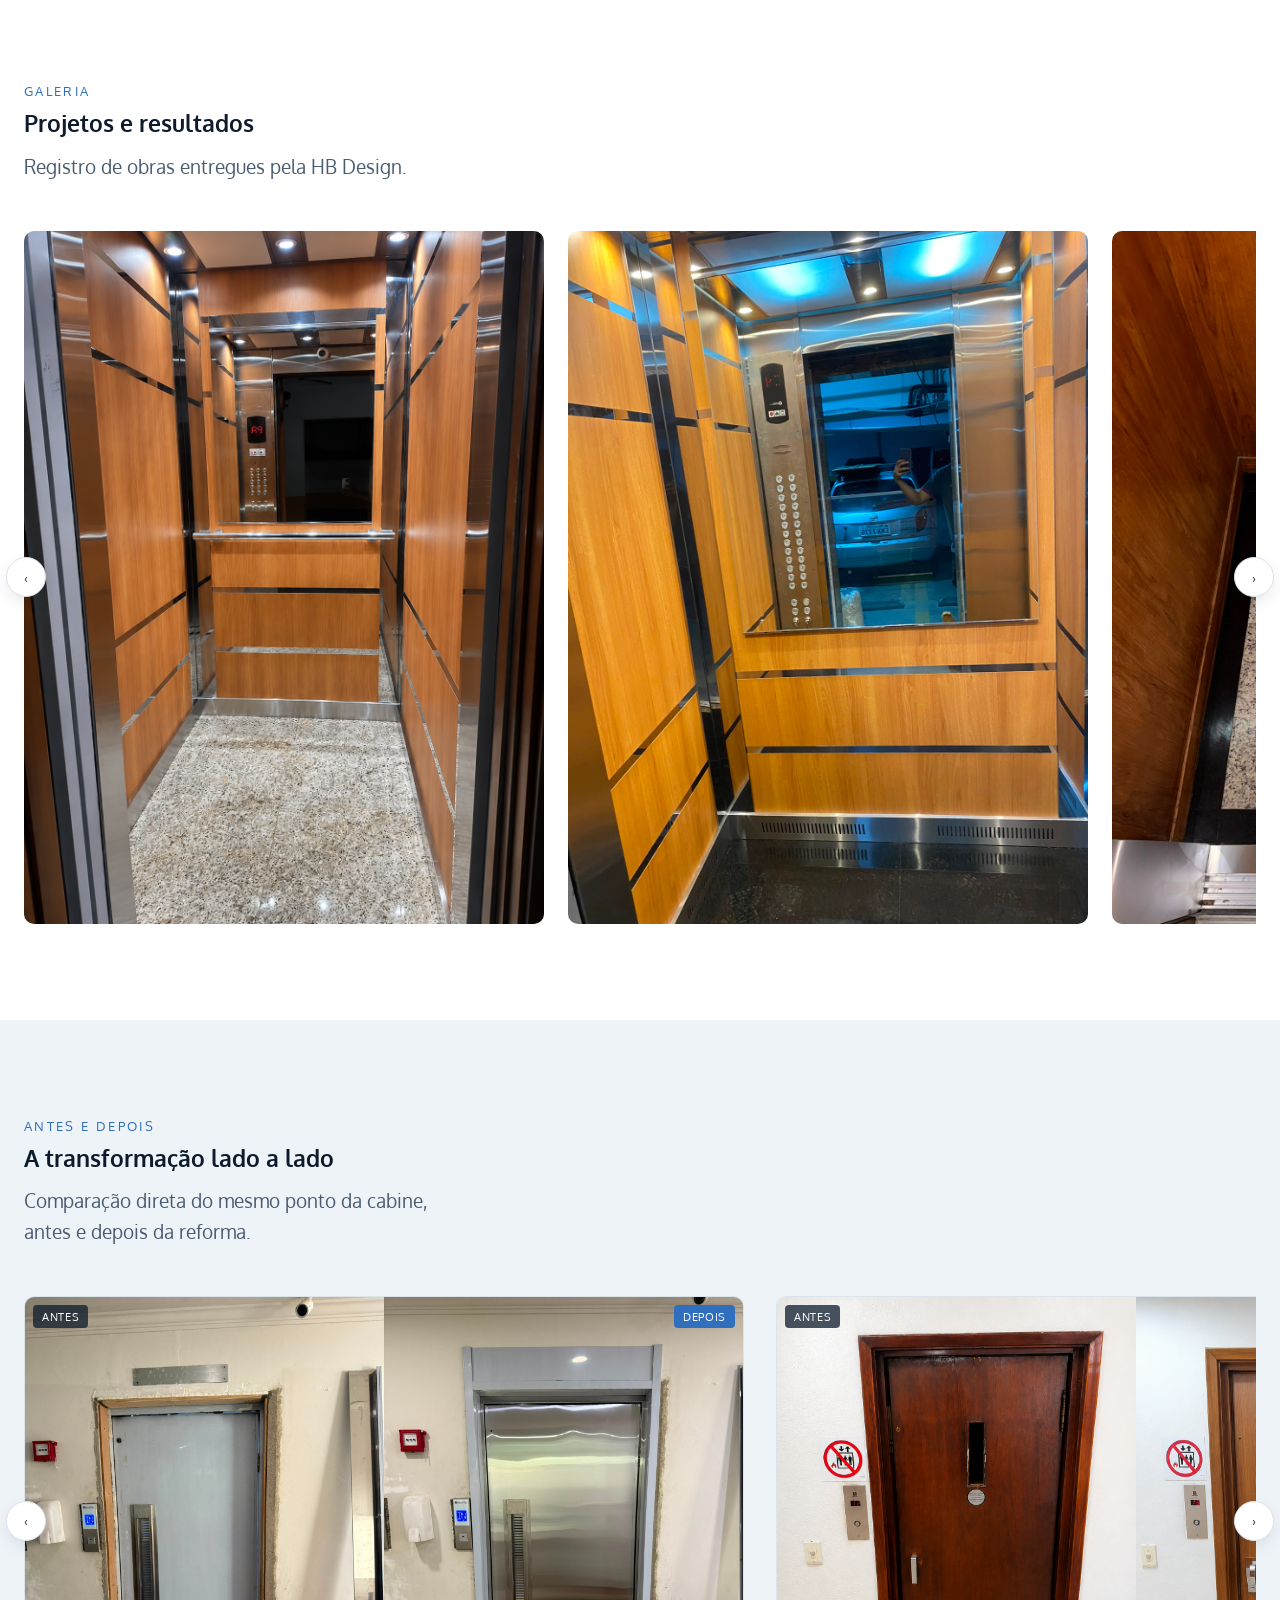
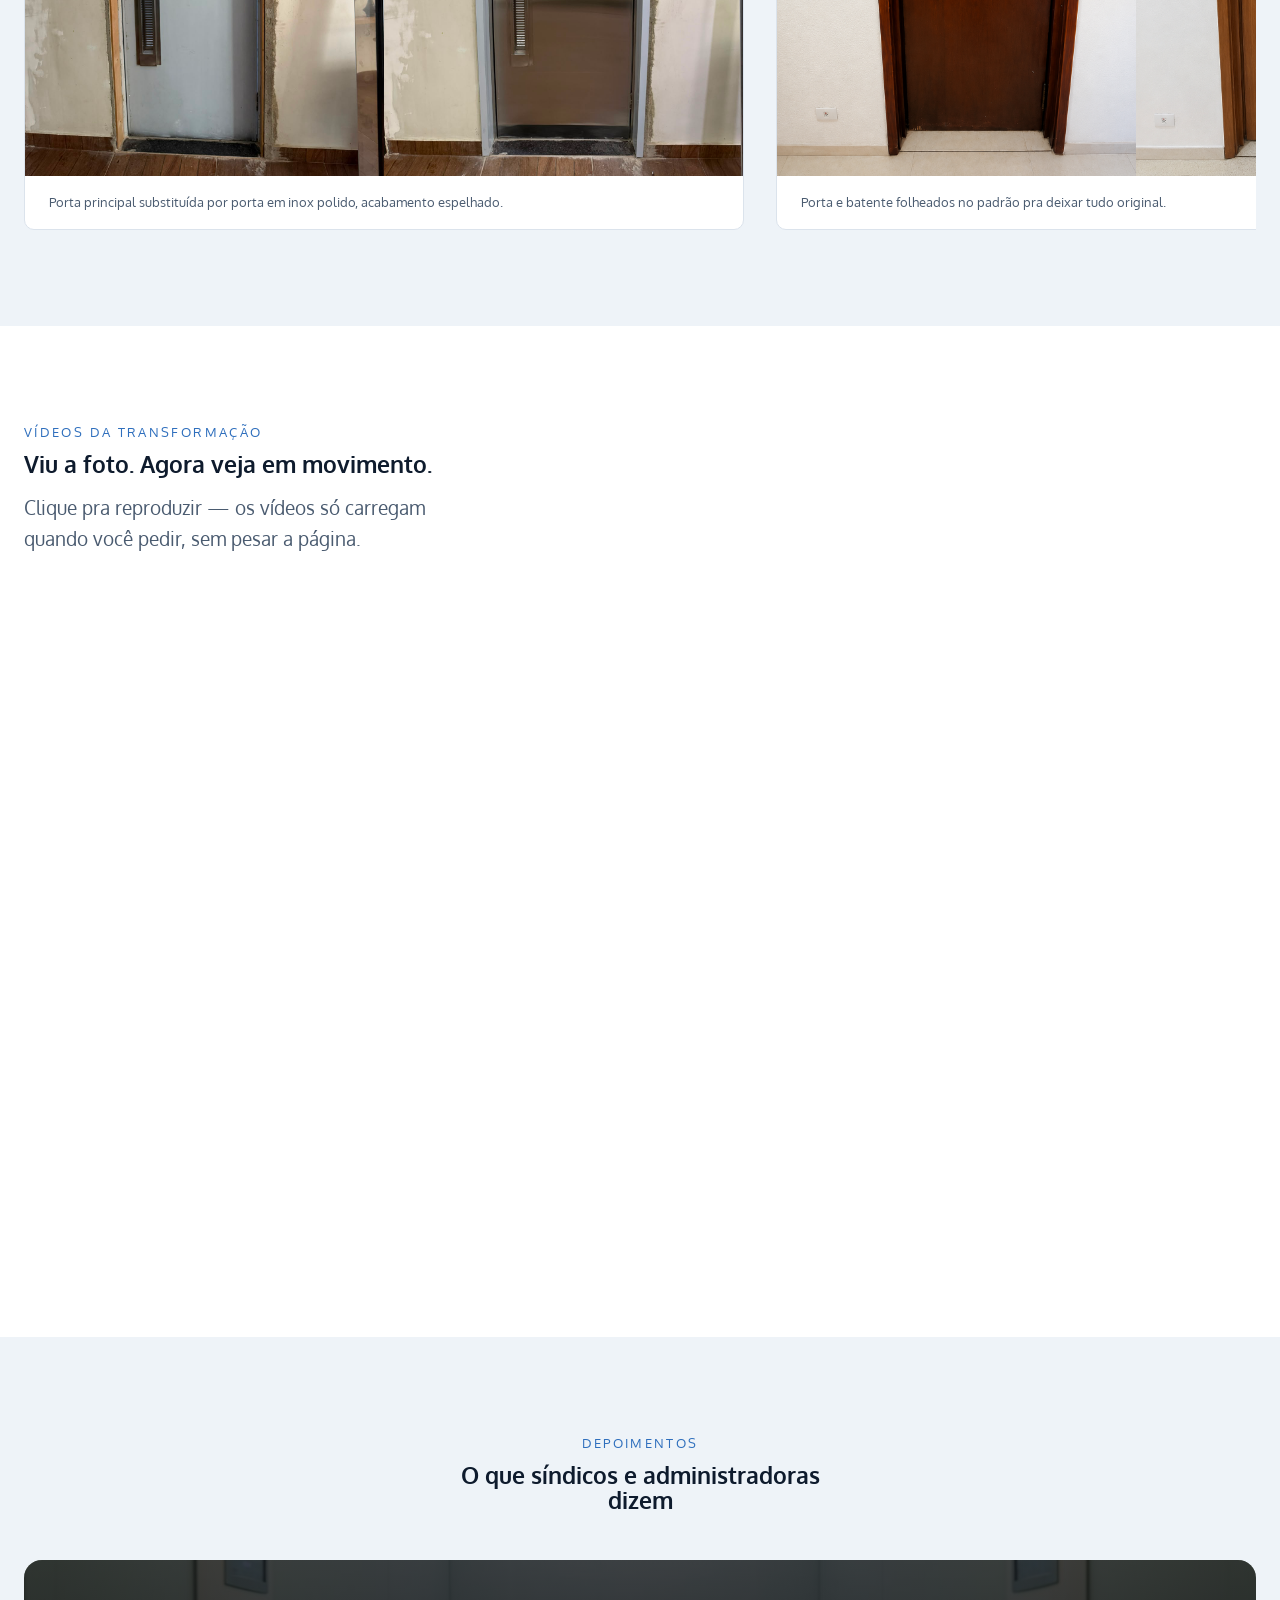
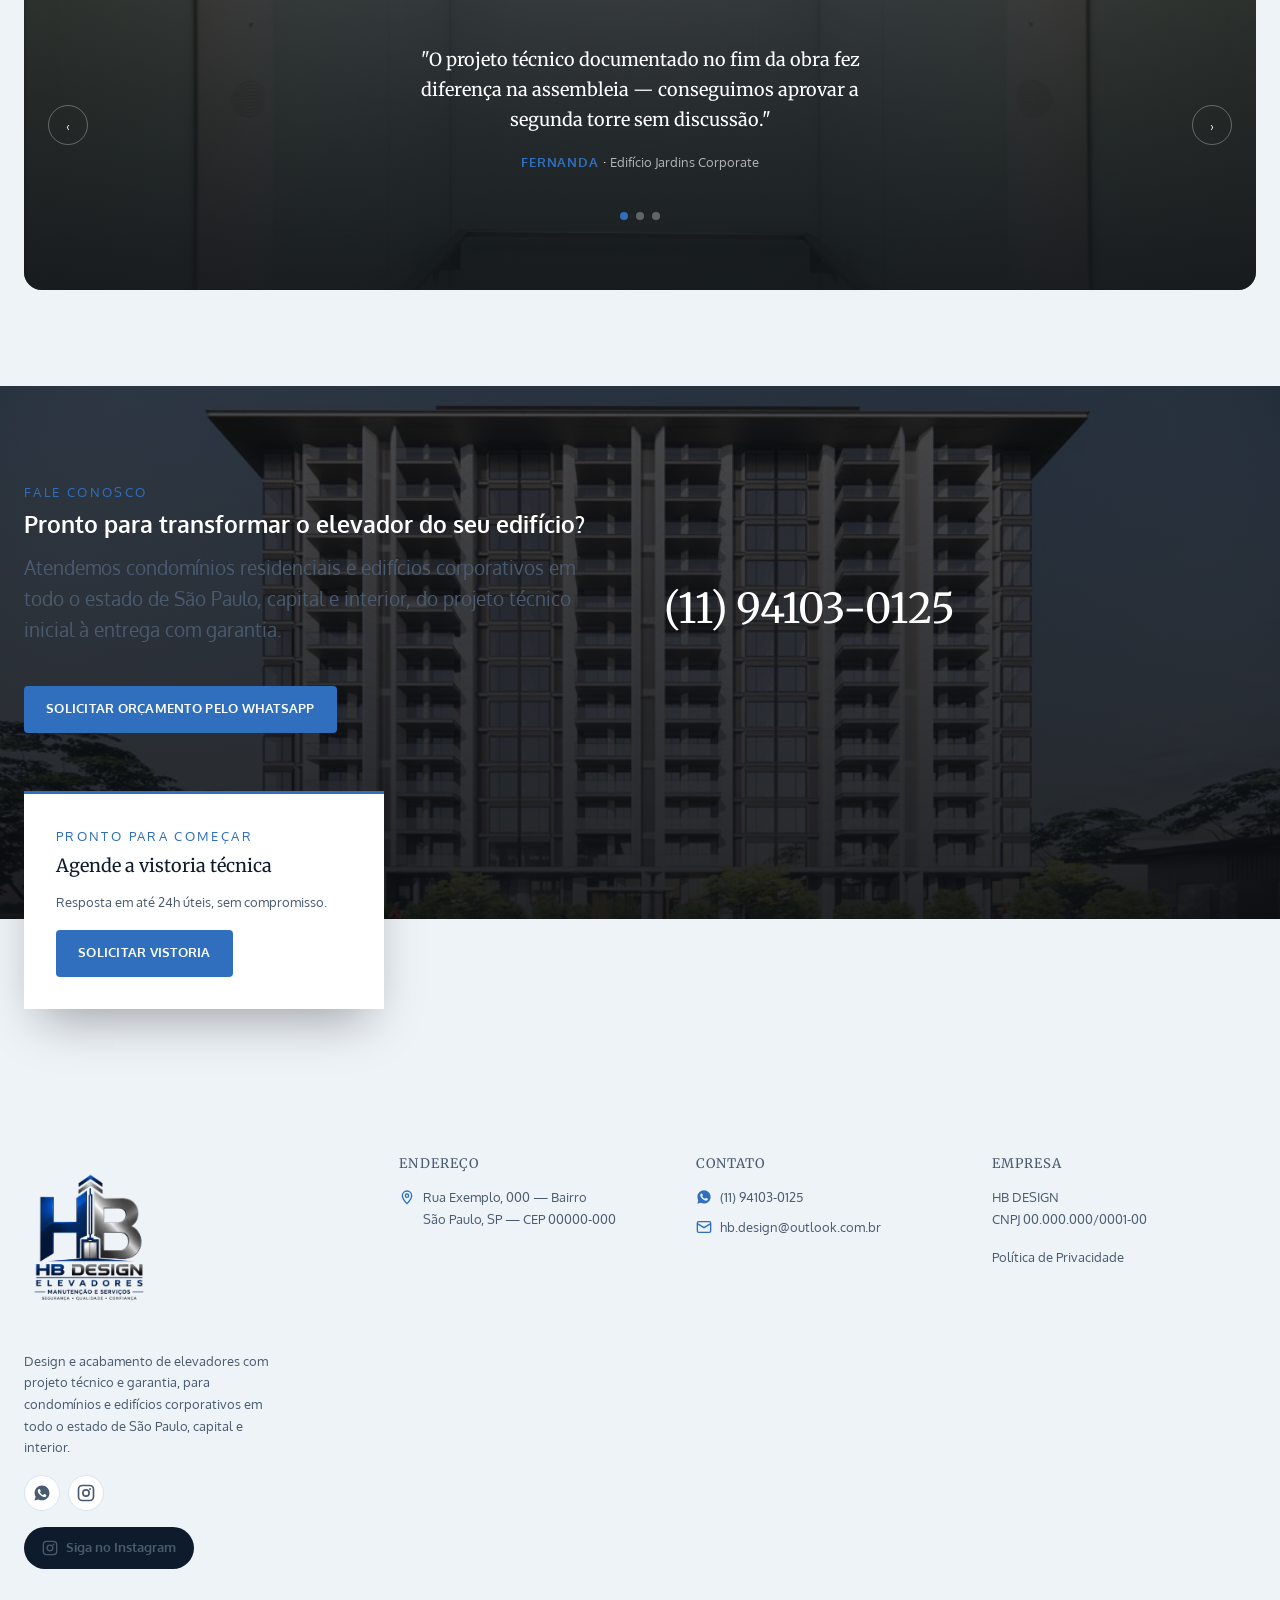
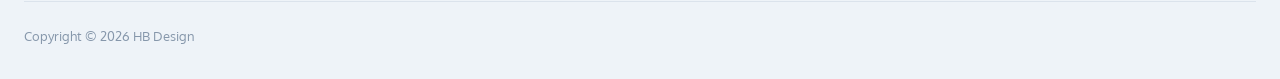
==== commit b82baf40: "fix: inverte 1ª/última foto da galeria, aumenta antes-e-depois Galeria: troca a posição da primeira " ====
--- a/index.html
+++ b/index.html
@@ -10,9 +10,9 @@
 <link rel="preconnect" href="https://fonts.gstatic.com" crossorigin>
 <link href="https://fonts.googleapis.com/css2?family=Oxygen:wght@400;700&family=Merriweather:wght@400&display=swap" rel="stylesheet">
 
-<link rel="stylesheet" href="css/tokens.css?v=25">
-<link rel="stylesheet" href="css/base.css?v=25">
-<link rel="stylesheet" href="css/components.css?v=25">
+<link rel="stylesheet" href="css/tokens.css?v=26">
+<link rel="stylesheet" href="css/base.css?v=26">
+<link rel="stylesheet" href="css/components.css?v=26">
 <link rel="icon" type="image/png" href="assets/img/logo.png">
 </head>
 <body class="no-js">
@@ -228,22 +228,22 @@
         <button class="carousel-arrow edge right" id="galleryNext" aria-label="Próxima foto">›</button>
         <div class="gallery-track" id="galleryTrack">
           <figure class="gallery-slide">
+            <img src="assets/img/elevator_after.png" alt="Interior de cabine de elevador finalizado, com iluminação e piso em granito" loading="lazy">
+          </figure>
+          <figure class="gallery-slide">
+            <img src="assets/img/gallery-cabin-real.jpg" alt="Interior de cabine de elevador modernizada, revestimento em madeira e inox" loading="lazy">
+          </figure>
+          <figure class="gallery-slide">
+            <img src="assets/img/gallery-floor-real.jpg" alt="Piso de granito instalado em cabine de elevador" loading="lazy">
+          </figure>
+          <figure class="gallery-slide">
+            <img src="assets/img/after-door-2.png" alt="Porta de elevador com folheado de madeira finalizado" loading="lazy">
+          </figure>
+          <figure class="gallery-slide">
+            <img src="assets/img/after-door-1-alt.jpg" alt="Porta de elevador em inox polido, outro ângulo" loading="lazy">
+          </figure>
+          <figure class="gallery-slide">
             <img src="assets/img/after-door-1.jpg" alt="Porta de elevador finalizada em inox polido" loading="lazy">
-          </figure>
-          <figure class="gallery-slide">
-            <img src="assets/img/gallery-cabin-real.jpg" alt="Interior de cabine de elevador modernizada, revestimento em madeira e inox" loading="lazy">
-          </figure>
-          <figure class="gallery-slide">
-            <img src="assets/img/gallery-floor-real.jpg" alt="Piso de granito instalado em cabine de elevador" loading="lazy">
-          </figure>
-          <figure class="gallery-slide">
-            <img src="assets/img/after-door-2.png" alt="Porta de elevador com folheado de madeira finalizado" loading="lazy">
-          </figure>
-          <figure class="gallery-slide">
-            <img src="assets/img/after-door-1-alt.jpg" alt="Porta de elevador em inox polido, outro ângulo" loading="lazy">
-          </figure>
-          <figure class="gallery-slide">
-            <img src="assets/img/elevator_after.png" alt="Interior de cabine de elevador finalizado, com iluminação e piso em granito" loading="lazy">
           </figure>
         </div>
       </div>
--- a/css/components.css
+++ b/css/components.css
@@ -399,12 +399,12 @@
   scroll-behavior: smooth;
   -webkit-overflow-scrolling: touch;
   scrollbar-width: none;
-  padding-right: calc(100% - min(600px, 90vw));
+  padding-right: calc(100% - min(720px, 94vw));
 }
 .ba-track::-webkit-scrollbar { display: none; }
 .ba-slide {
   flex: 0 0 auto;
-  width: min(600px, 90vw);
+  width: min(720px, 94vw);
   scroll-snap-align: start;
   scroll-snap-stop: always;
   background: var(--color-paper);
@@ -739,4 +739,9 @@
   .cta-phones a { font-size: var(--text-h2); }
   .lightbox-compare { flex-direction: column; max-height: 92vh; overflow-y: auto; }
   .lightbox-compare img { max-width: 92vw; max-height: 42vh; }
-}
+  /* Antes/depois lado a lado divide a largura ao meio — no celular
+     cada foto fica pequena demais. Empilhado, cada uma usa a largura
+     inteira do card. */
+  .ba-compare { grid-template-columns: 1fr; }
+  .ba-compare figure { aspect-ratio: 16 / 10; }
+}
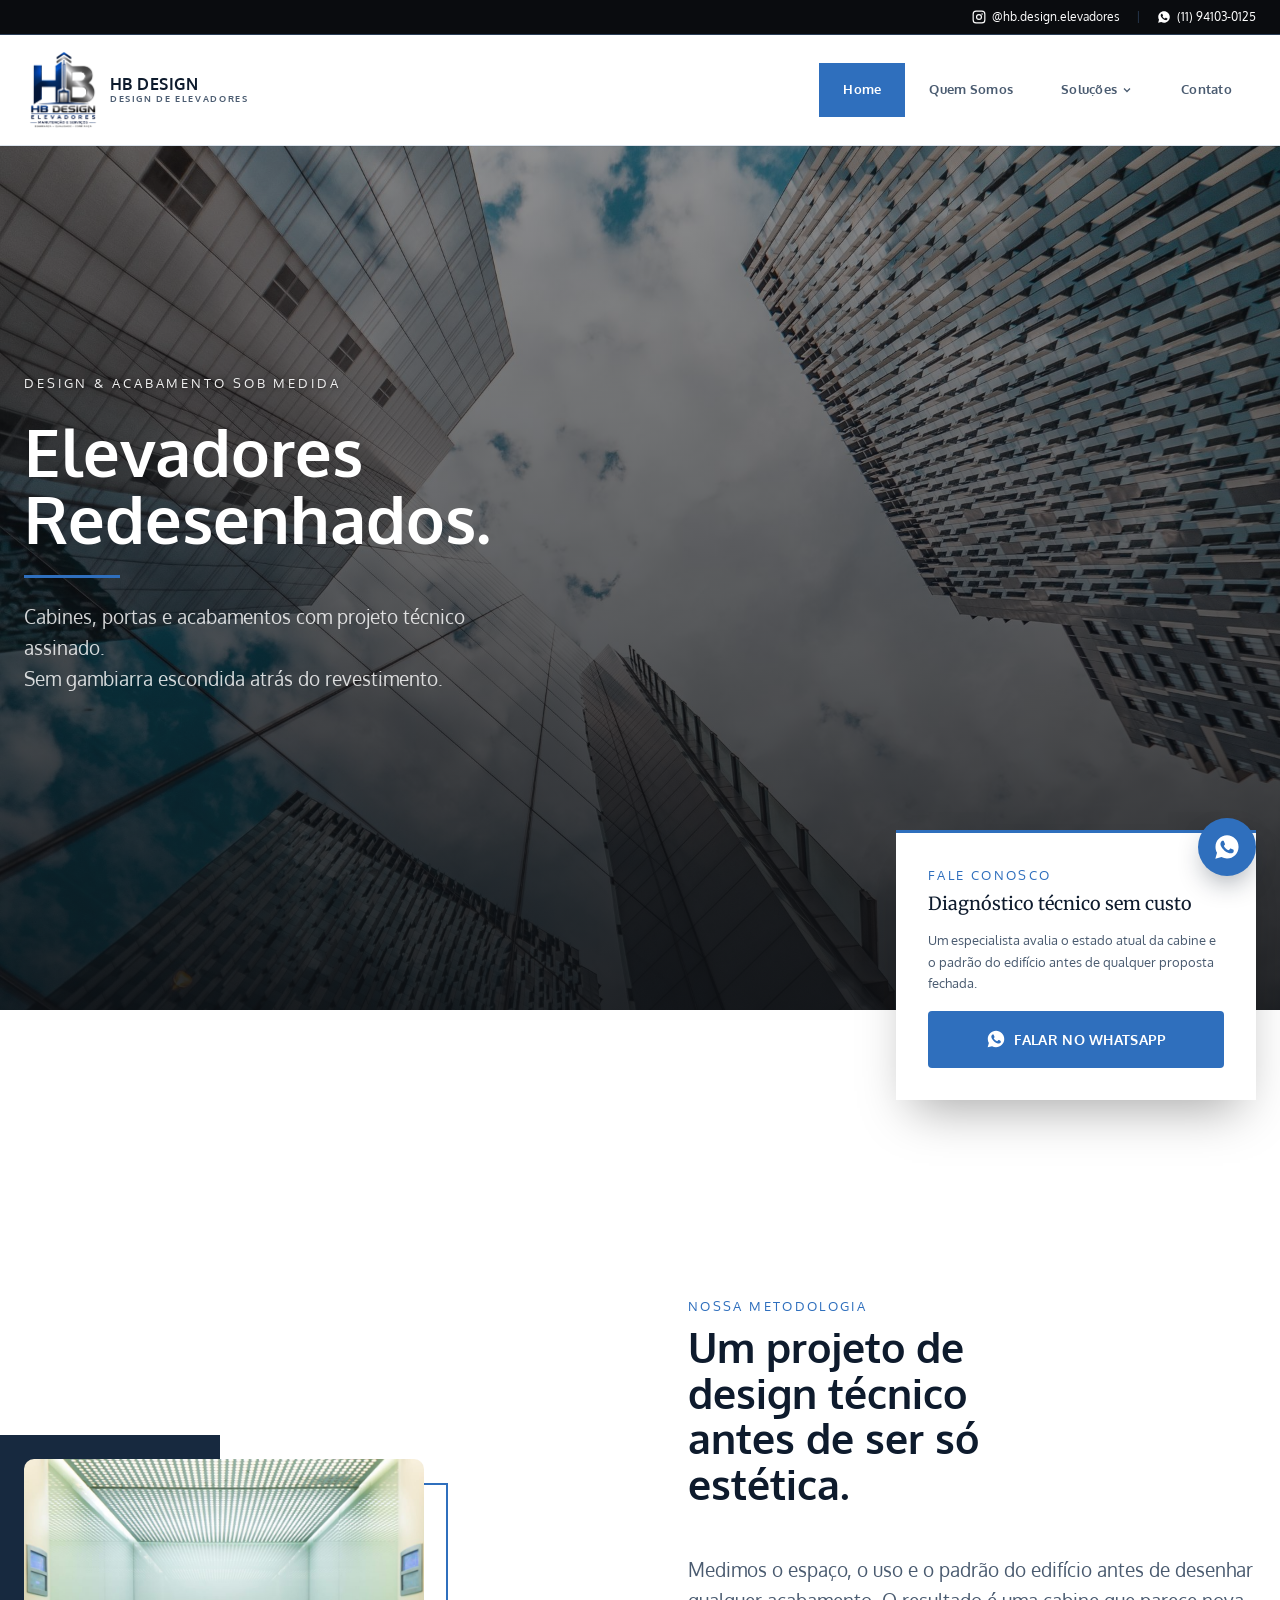
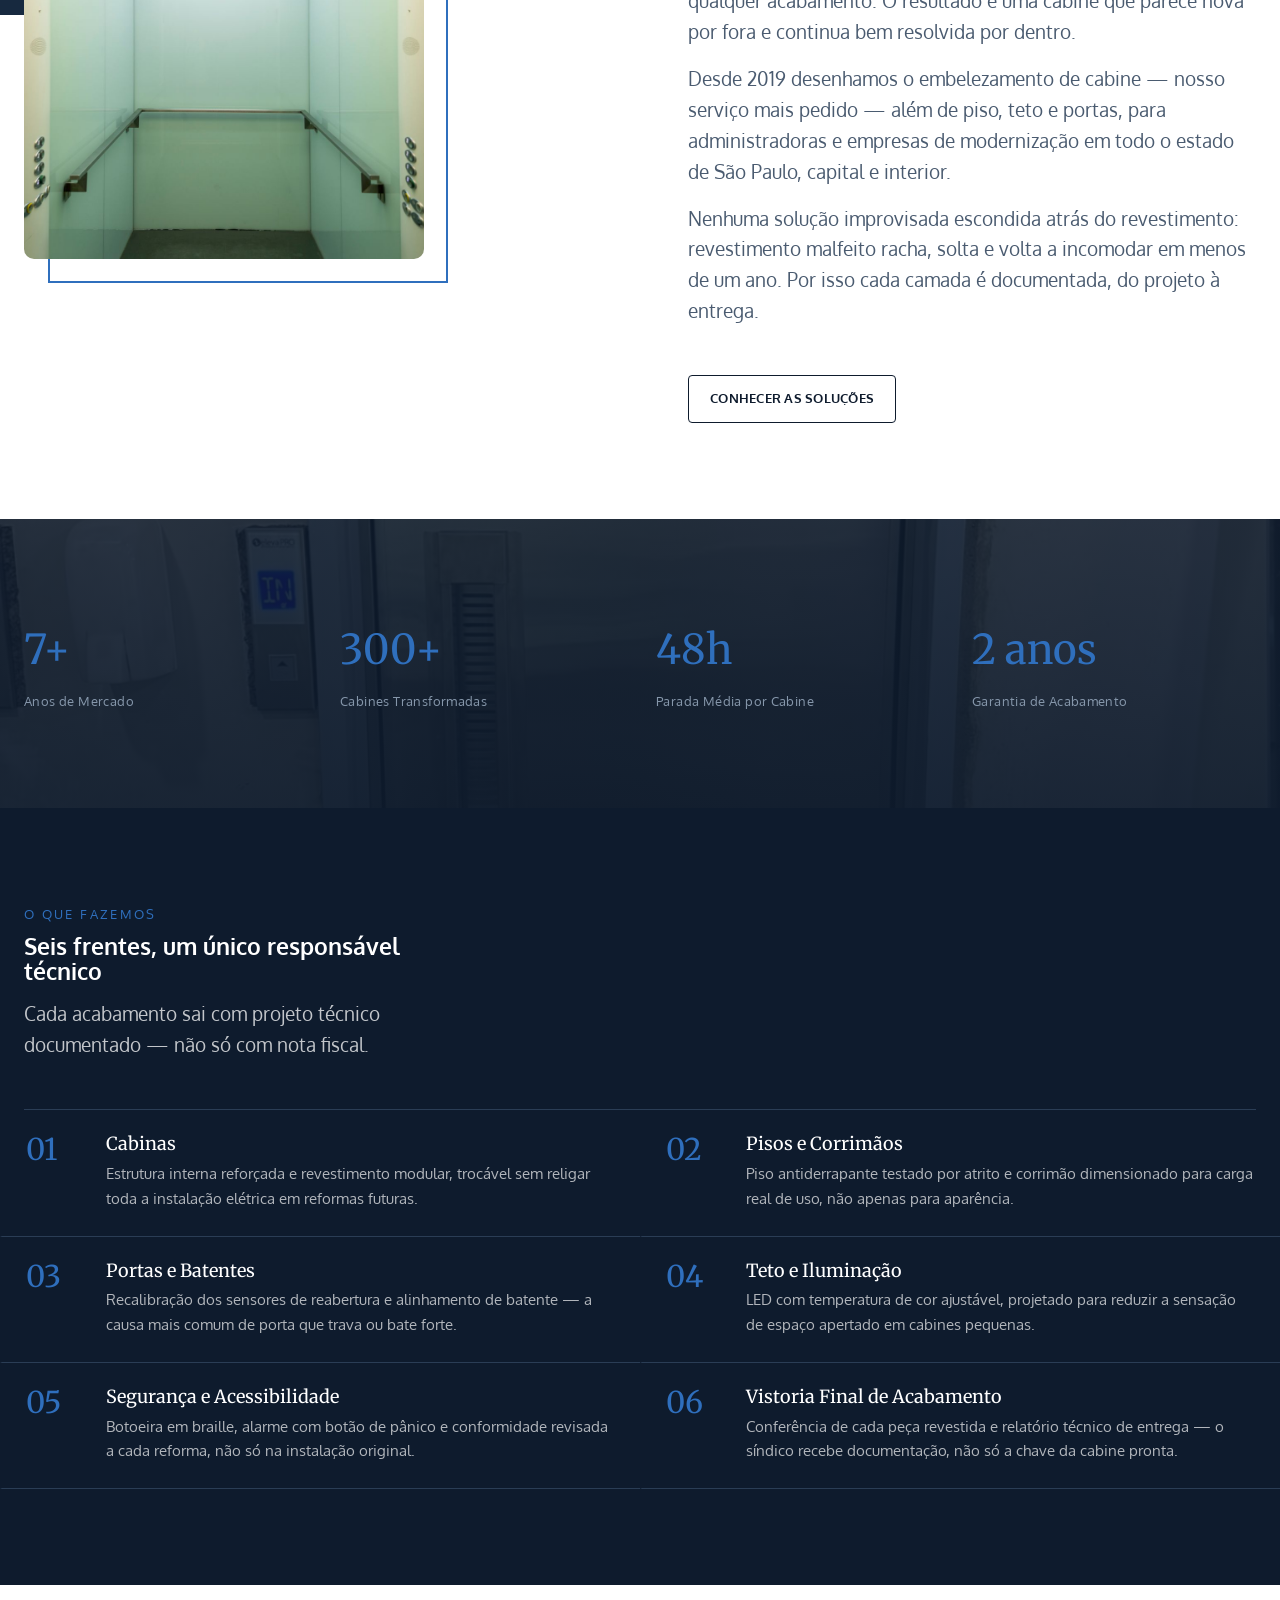
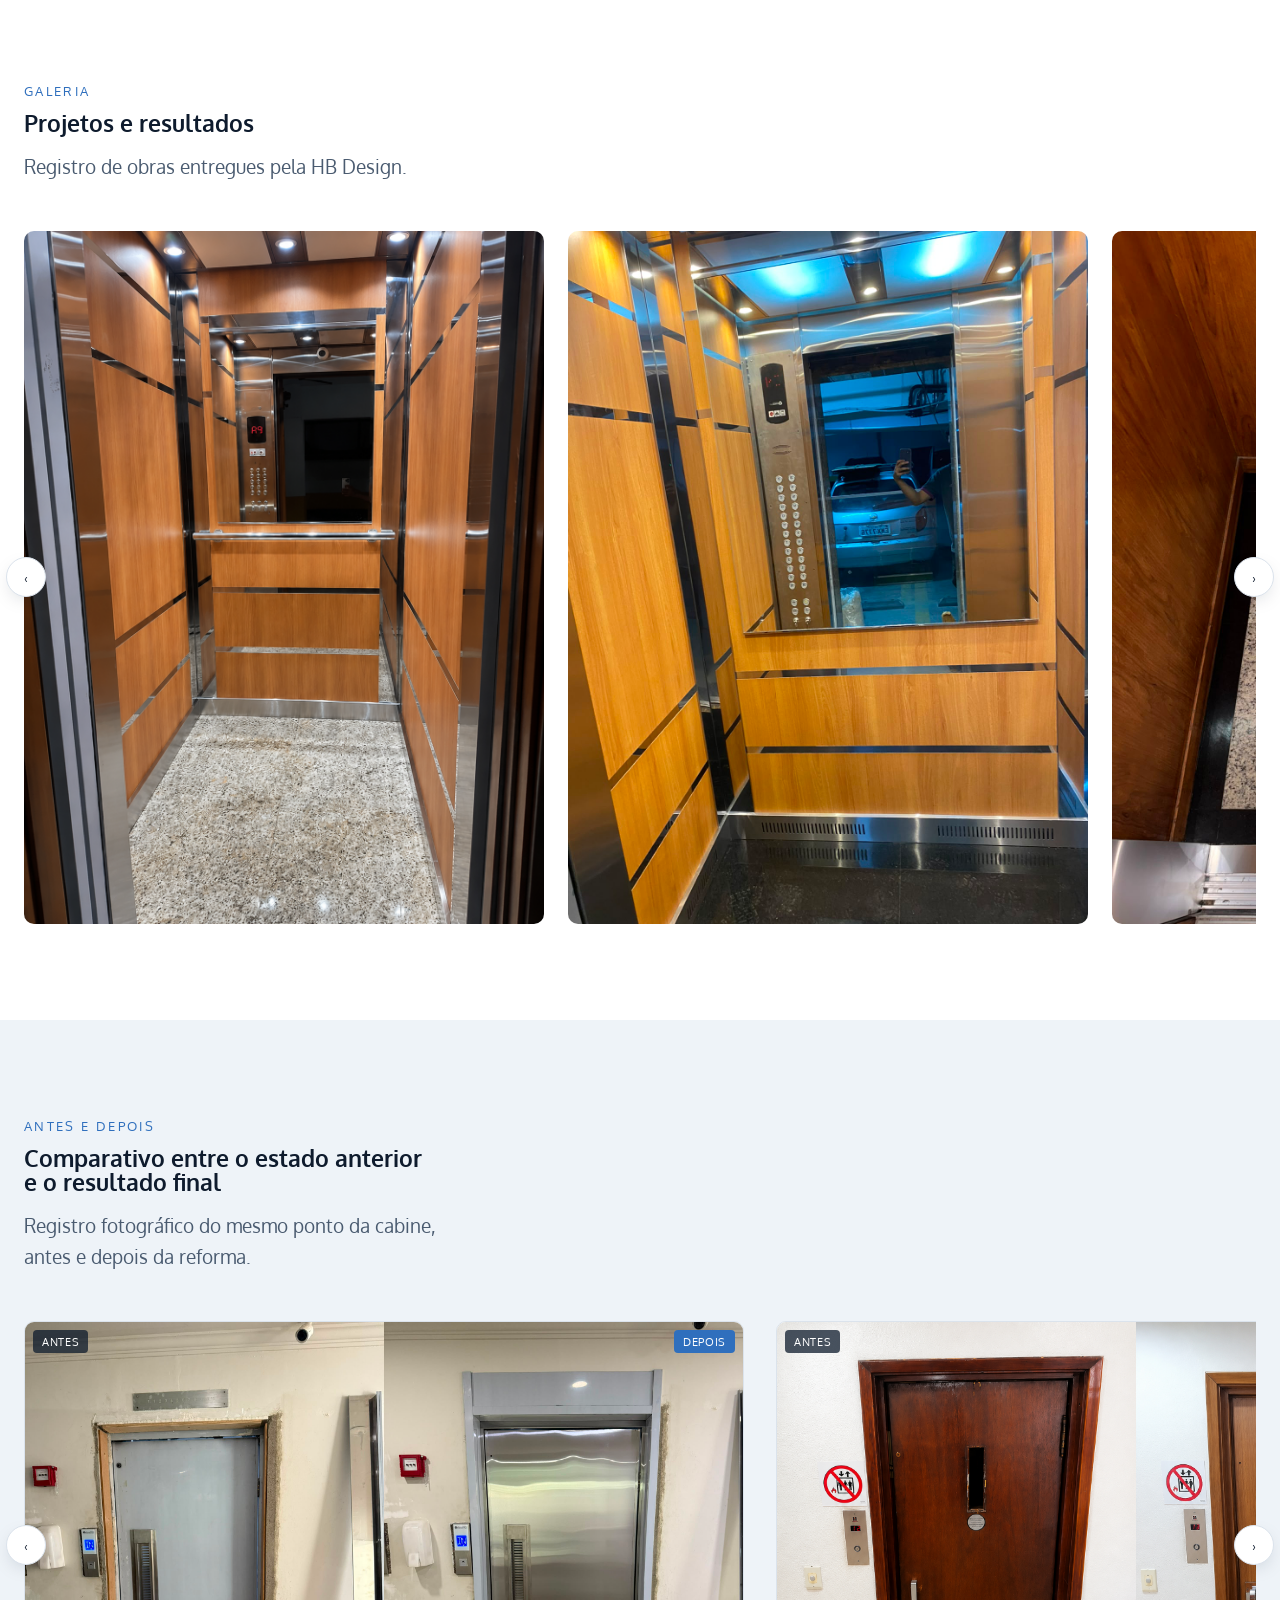
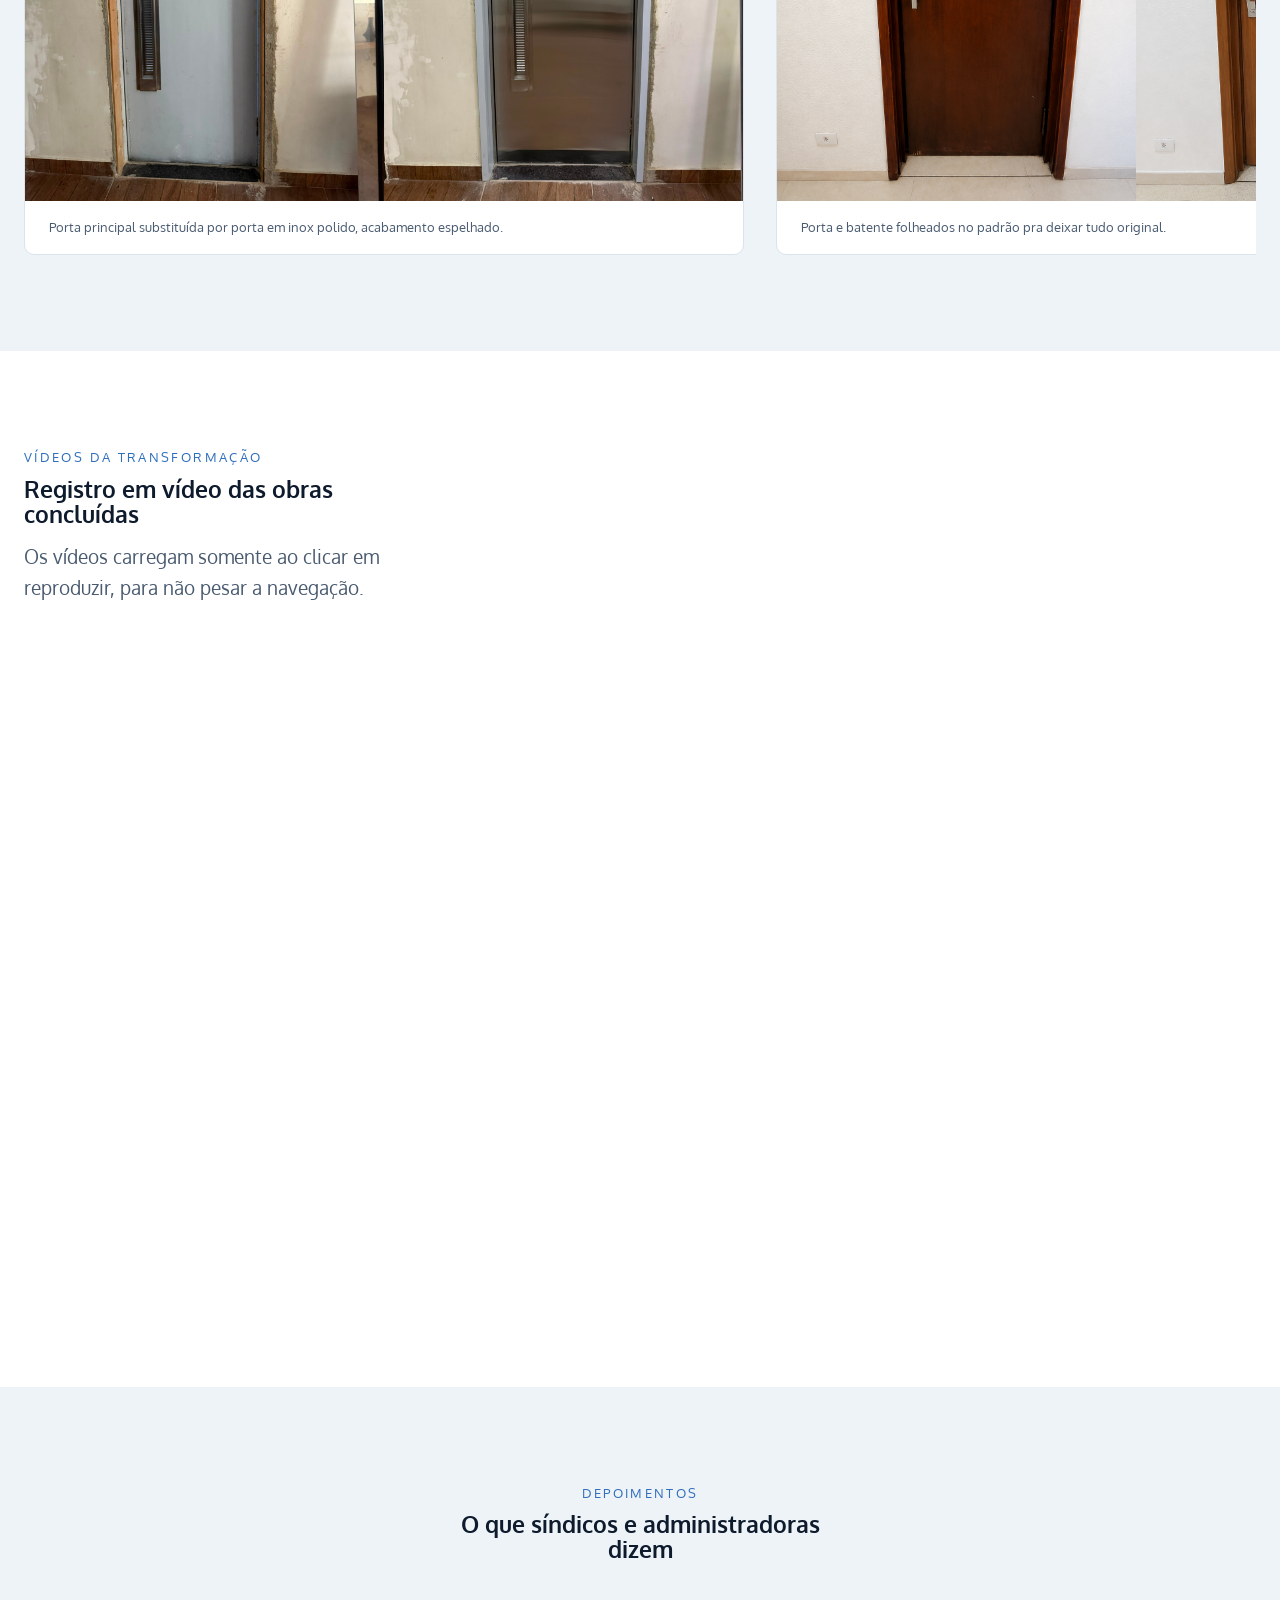
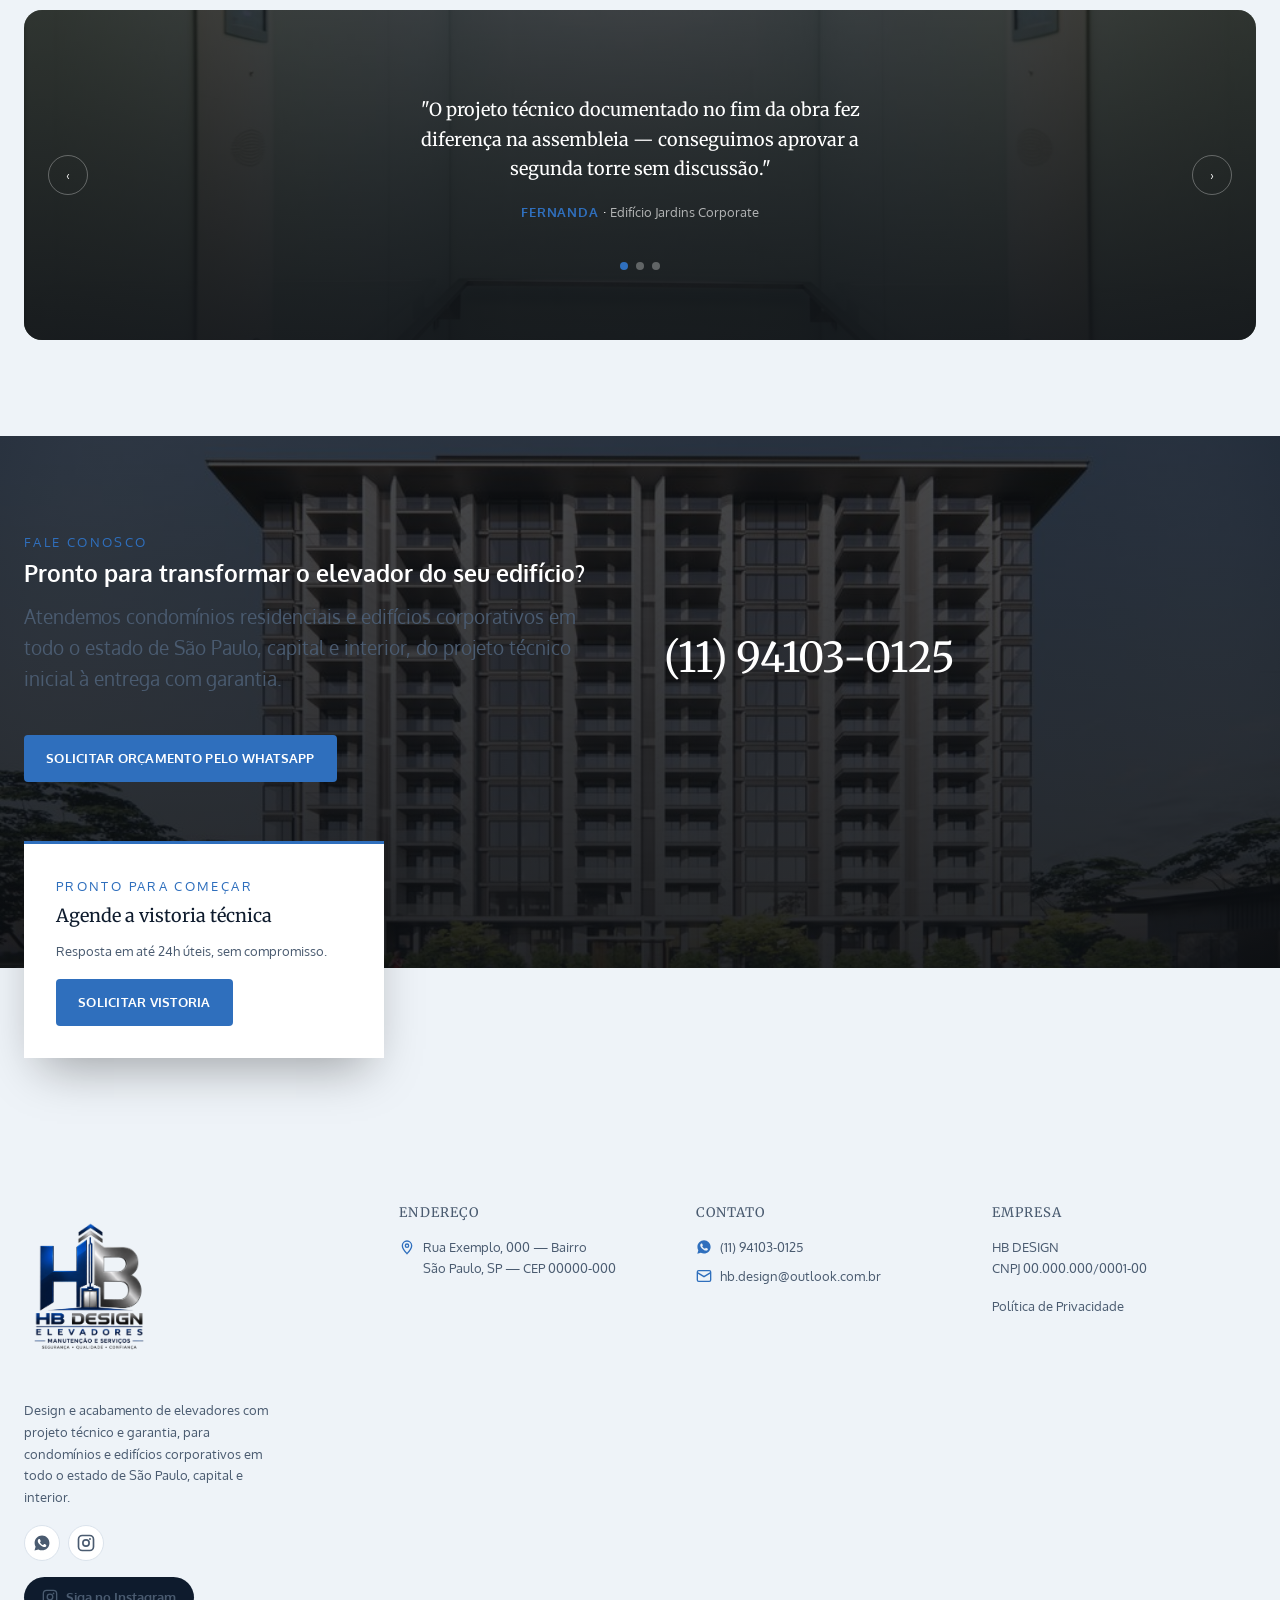
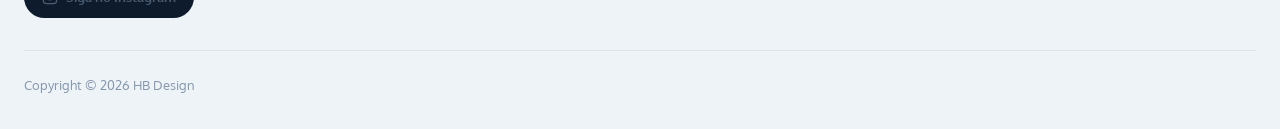
==== commit b2a8613d: "fix: deixa títulos de Vídeos e Antes-e-Depois mais profissionais Remove frases de efeito ("Viu a fot" ====
--- a/index.html
+++ b/index.html
@@ -10,9 +10,9 @@
 <link rel="preconnect" href="https://fonts.gstatic.com" crossorigin>
 <link href="https://fonts.googleapis.com/css2?family=Oxygen:wght@400;700&family=Merriweather:wght@400&display=swap" rel="stylesheet">
 
-<link rel="stylesheet" href="css/tokens.css?v=26">
-<link rel="stylesheet" href="css/base.css?v=26">
-<link rel="stylesheet" href="css/components.css?v=26">
+<link rel="stylesheet" href="css/tokens.css?v=27">
+<link rel="stylesheet" href="css/base.css?v=27">
+<link rel="stylesheet" href="css/components.css?v=27">
 <link rel="icon" type="image/png" href="assets/img/logo.png">
 </head>
 <body class="no-js">
@@ -255,8 +255,8 @@
     <div class="container">
       <div class="section-head reveal">
         <span class="eyebrow">Antes e Depois</span>
-        <h2>A transformação lado a lado</h2>
-        <p class="section-lead">Comparação direta do mesmo ponto da cabine, antes e depois da reforma.</p>
+        <h2>Comparativo entre o estado anterior e o resultado final</h2>
+        <p class="section-lead">Registro fotográfico do mesmo ponto da cabine, antes e depois da reforma.</p>
       </div>
 
       <div class="ba-carousel reveal">
@@ -295,8 +295,8 @@
     <div class="container">
       <div class="section-head reveal">
         <span class="eyebrow">Vídeos da Transformação</span>
-        <h2>Viu a foto. Agora veja em movimento.</h2>
-        <p class="section-lead">Clique pra reproduzir — os vídeos só carregam quando você pedir, sem pesar a página.</p>
+        <h2>Registro em vídeo das obras concluídas</h2>
+        <p class="section-lead">Os vídeos carregam somente ao clicar em reproduzir, para não pesar a navegação.</p>
       </div>
 
       <div class="video-carousel reveal">
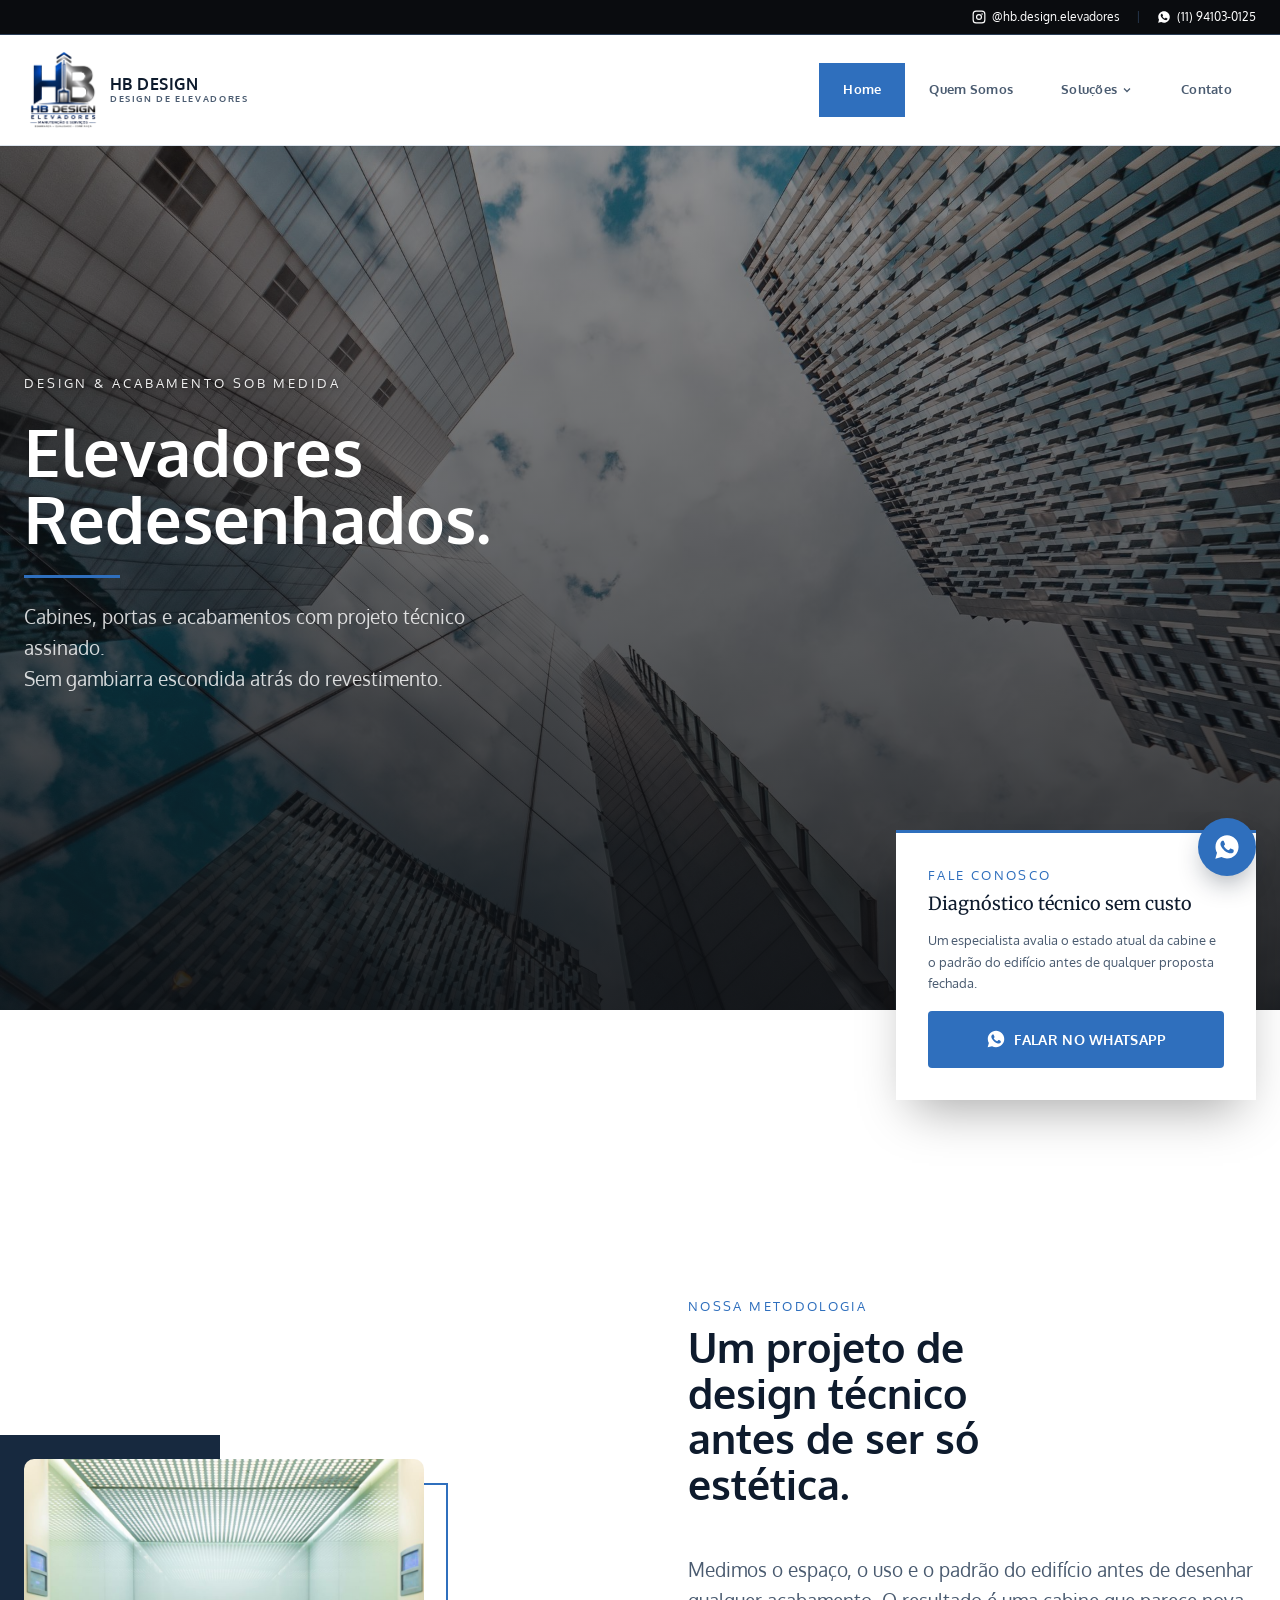
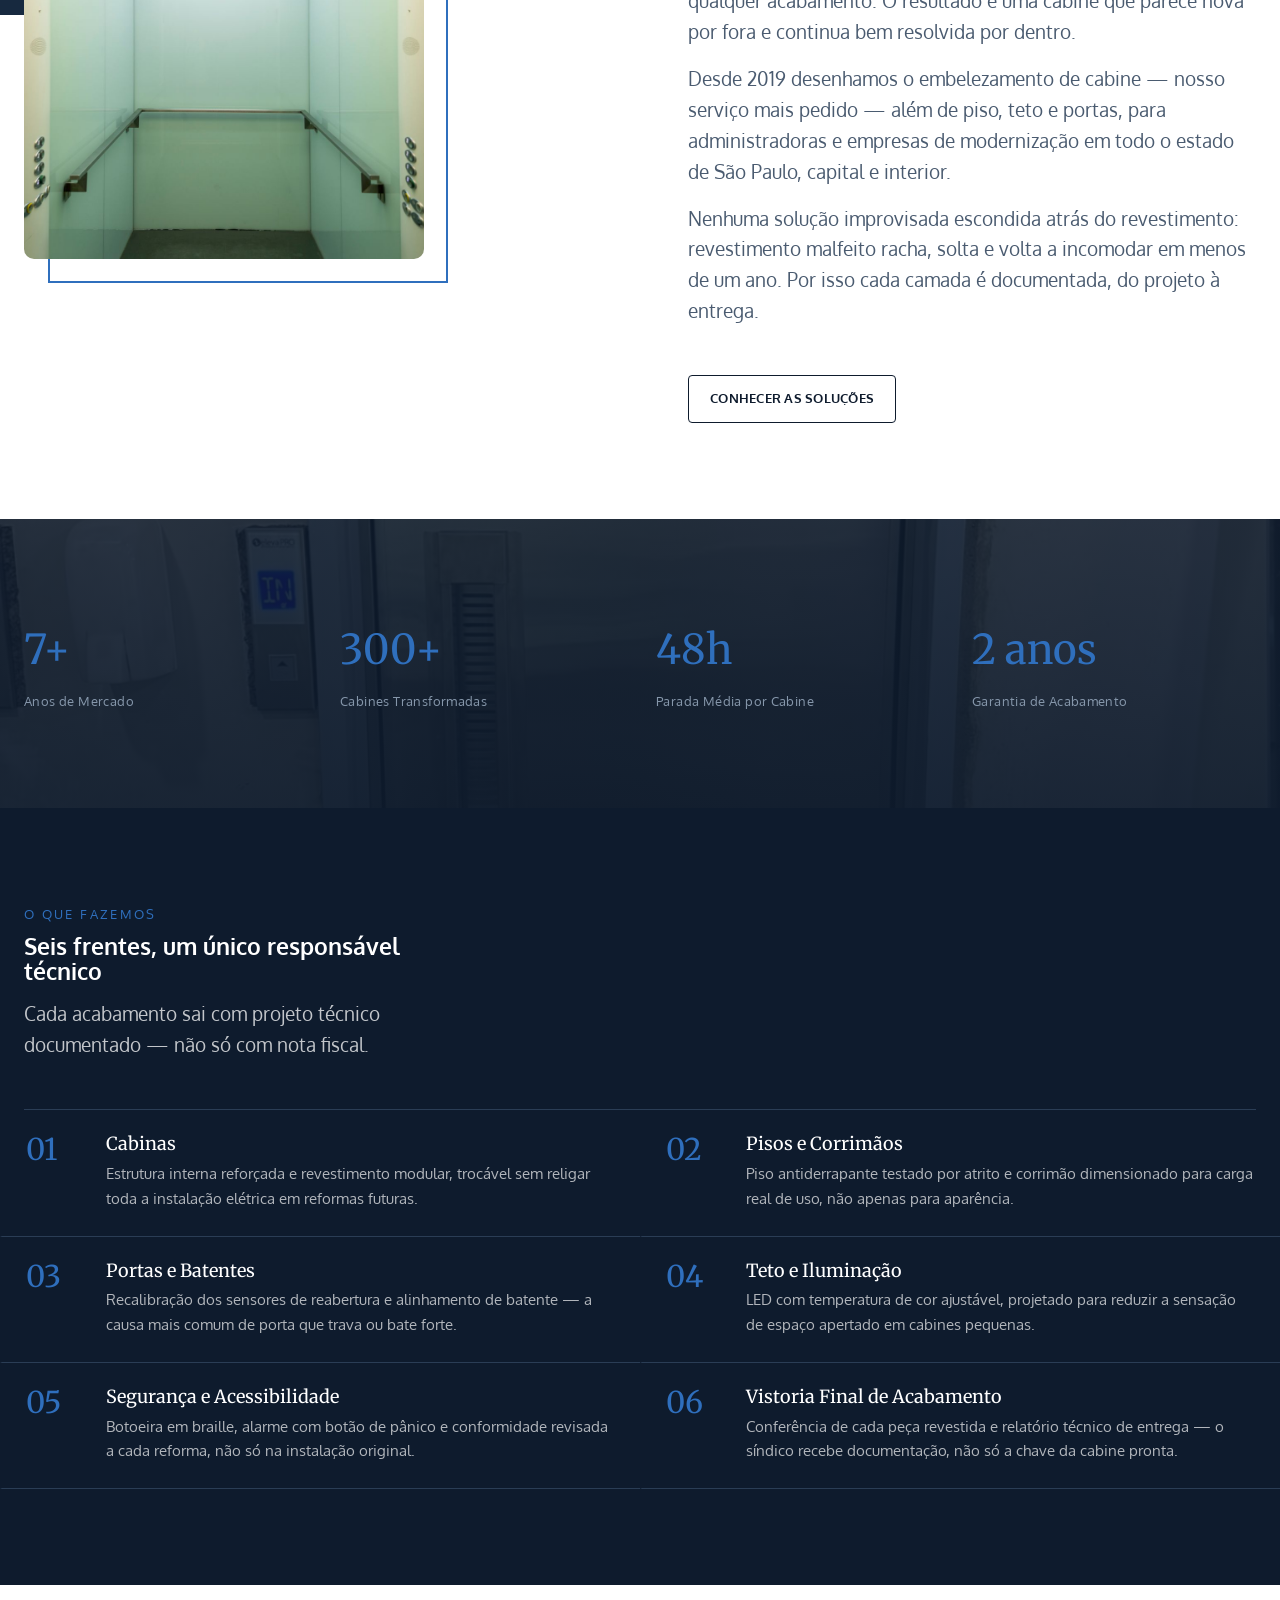
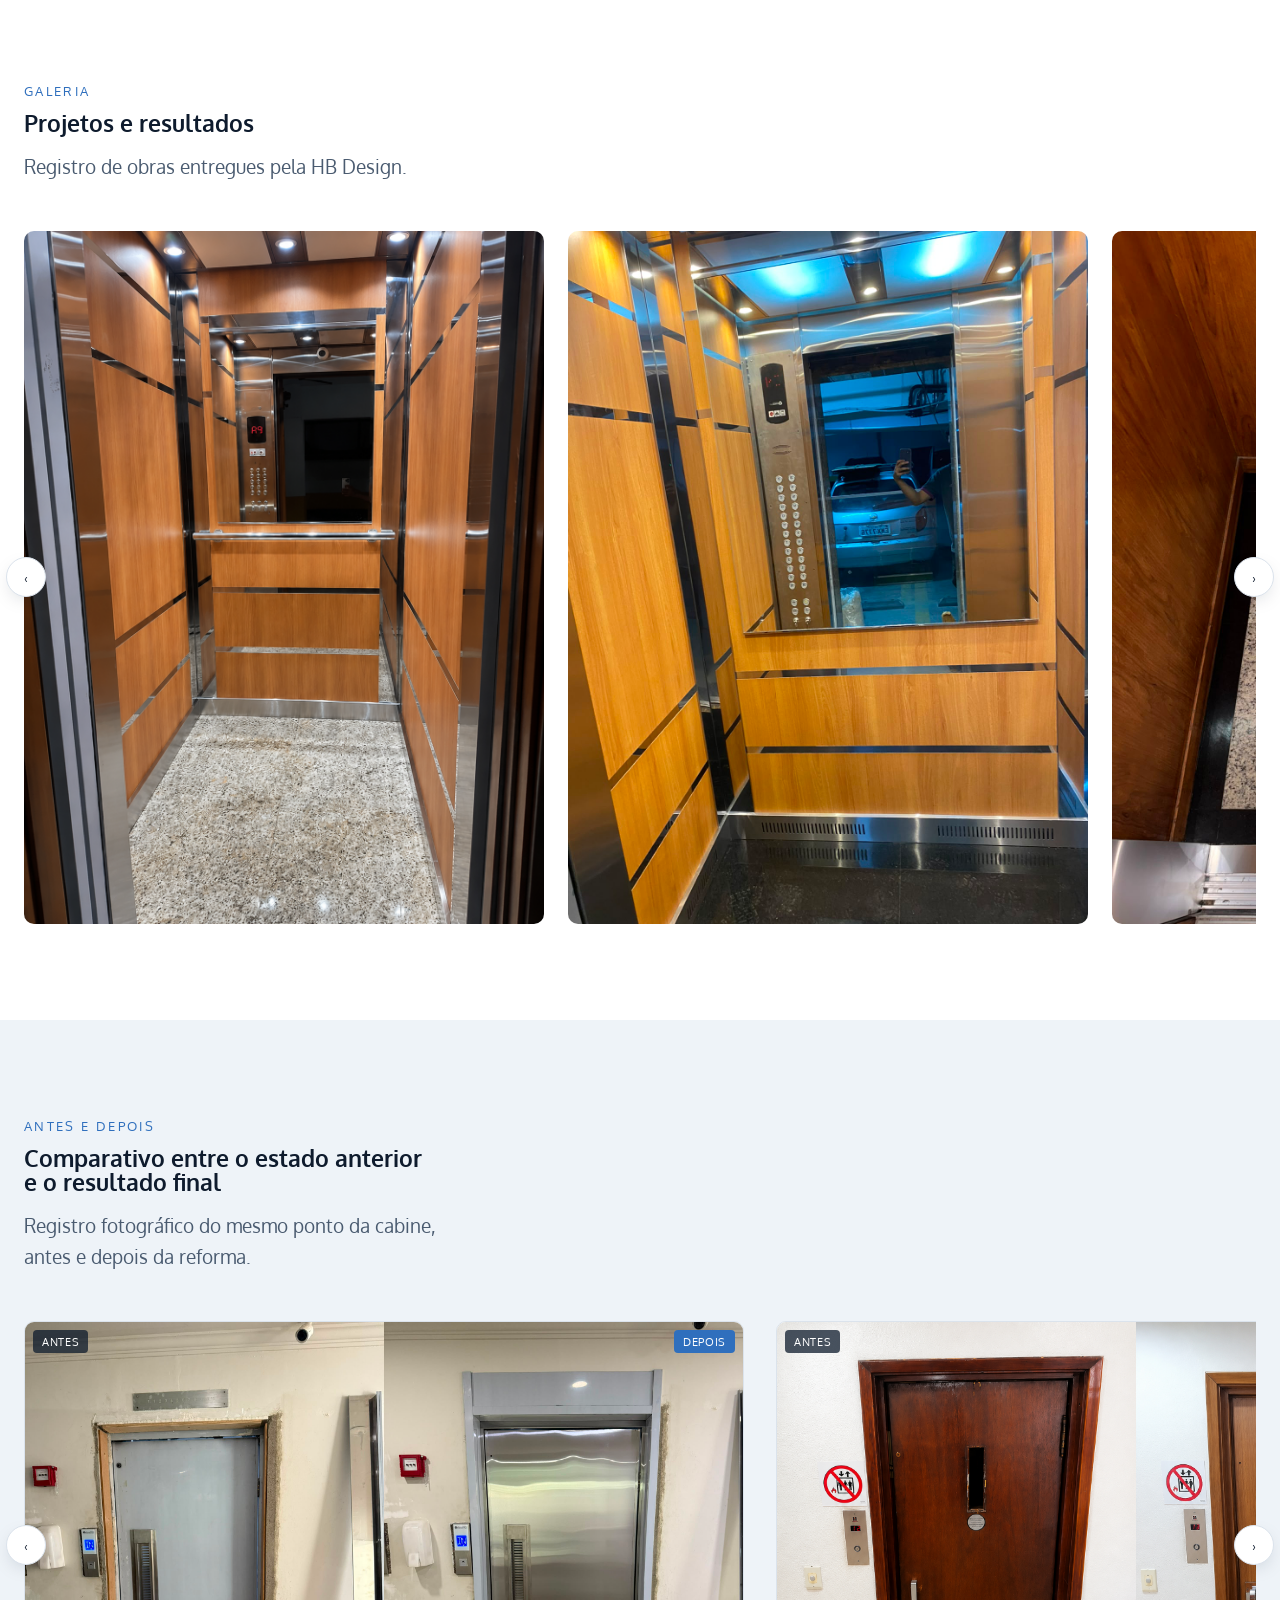
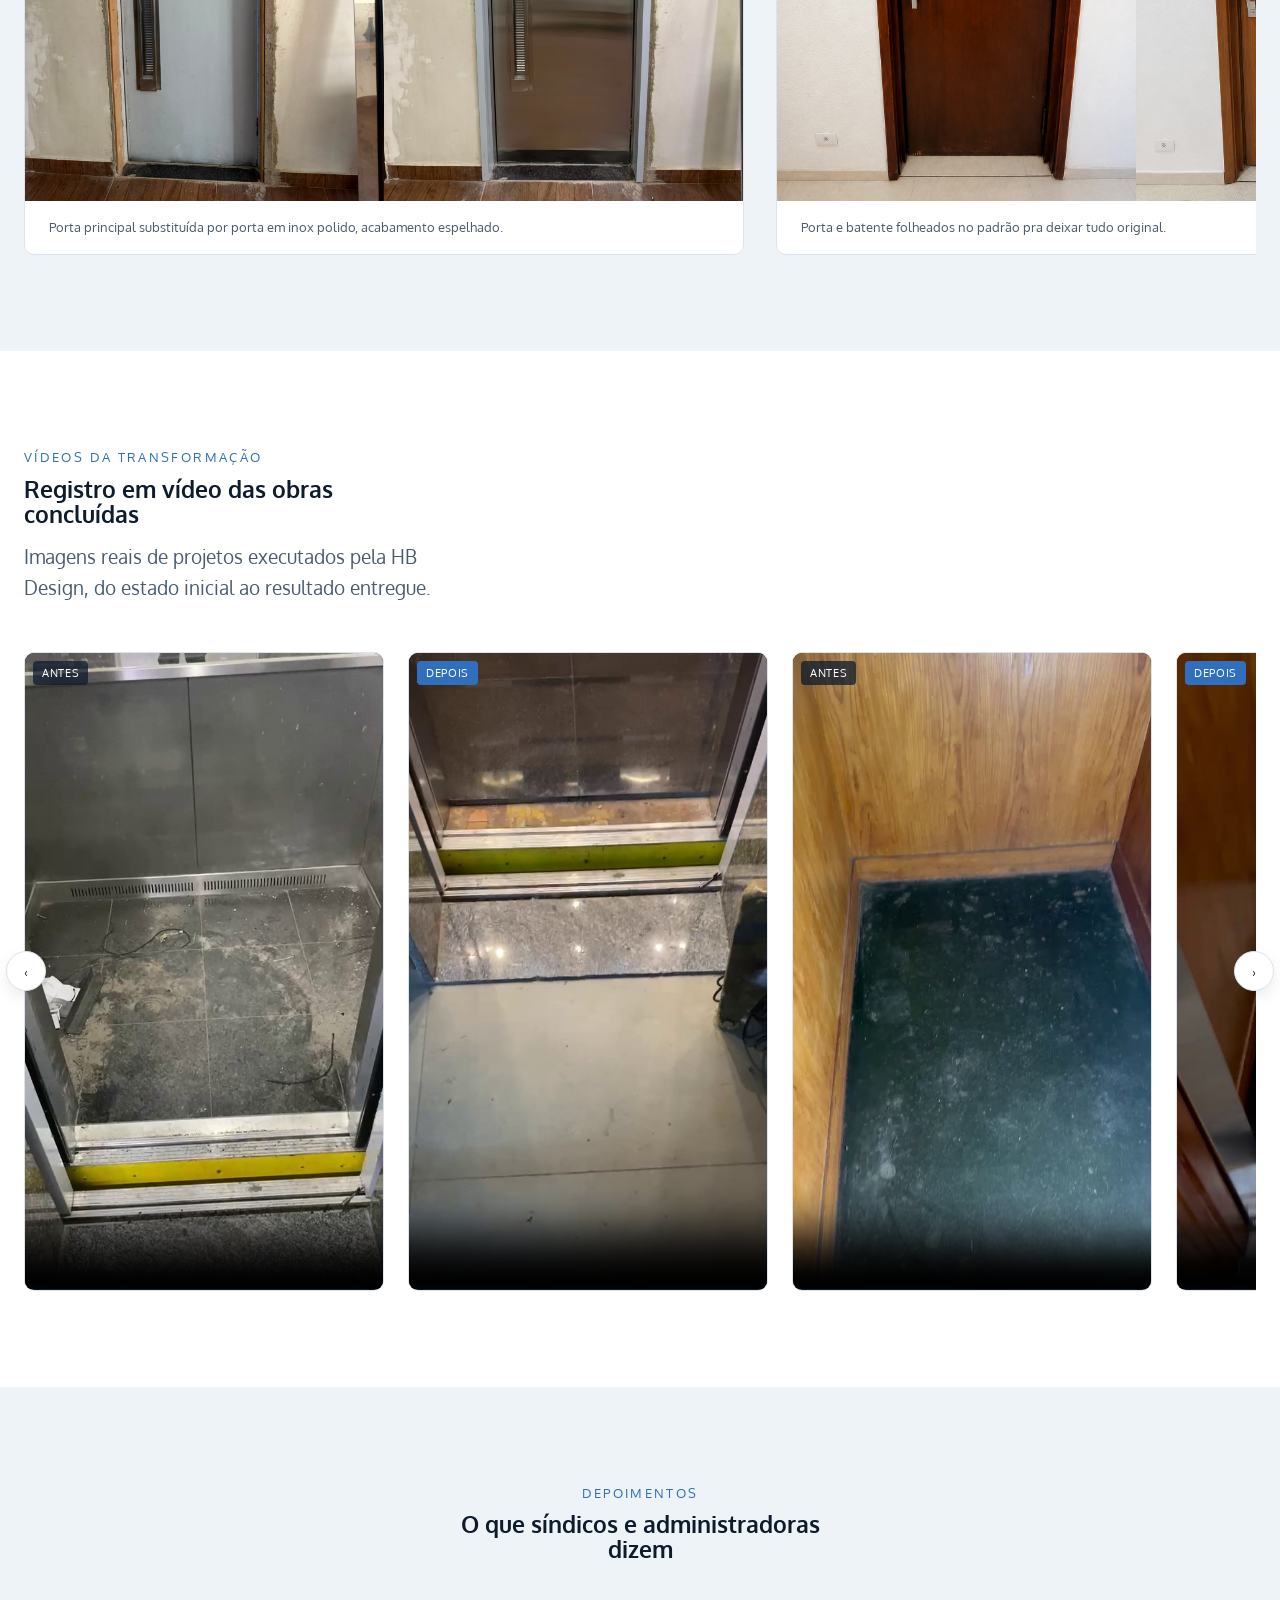
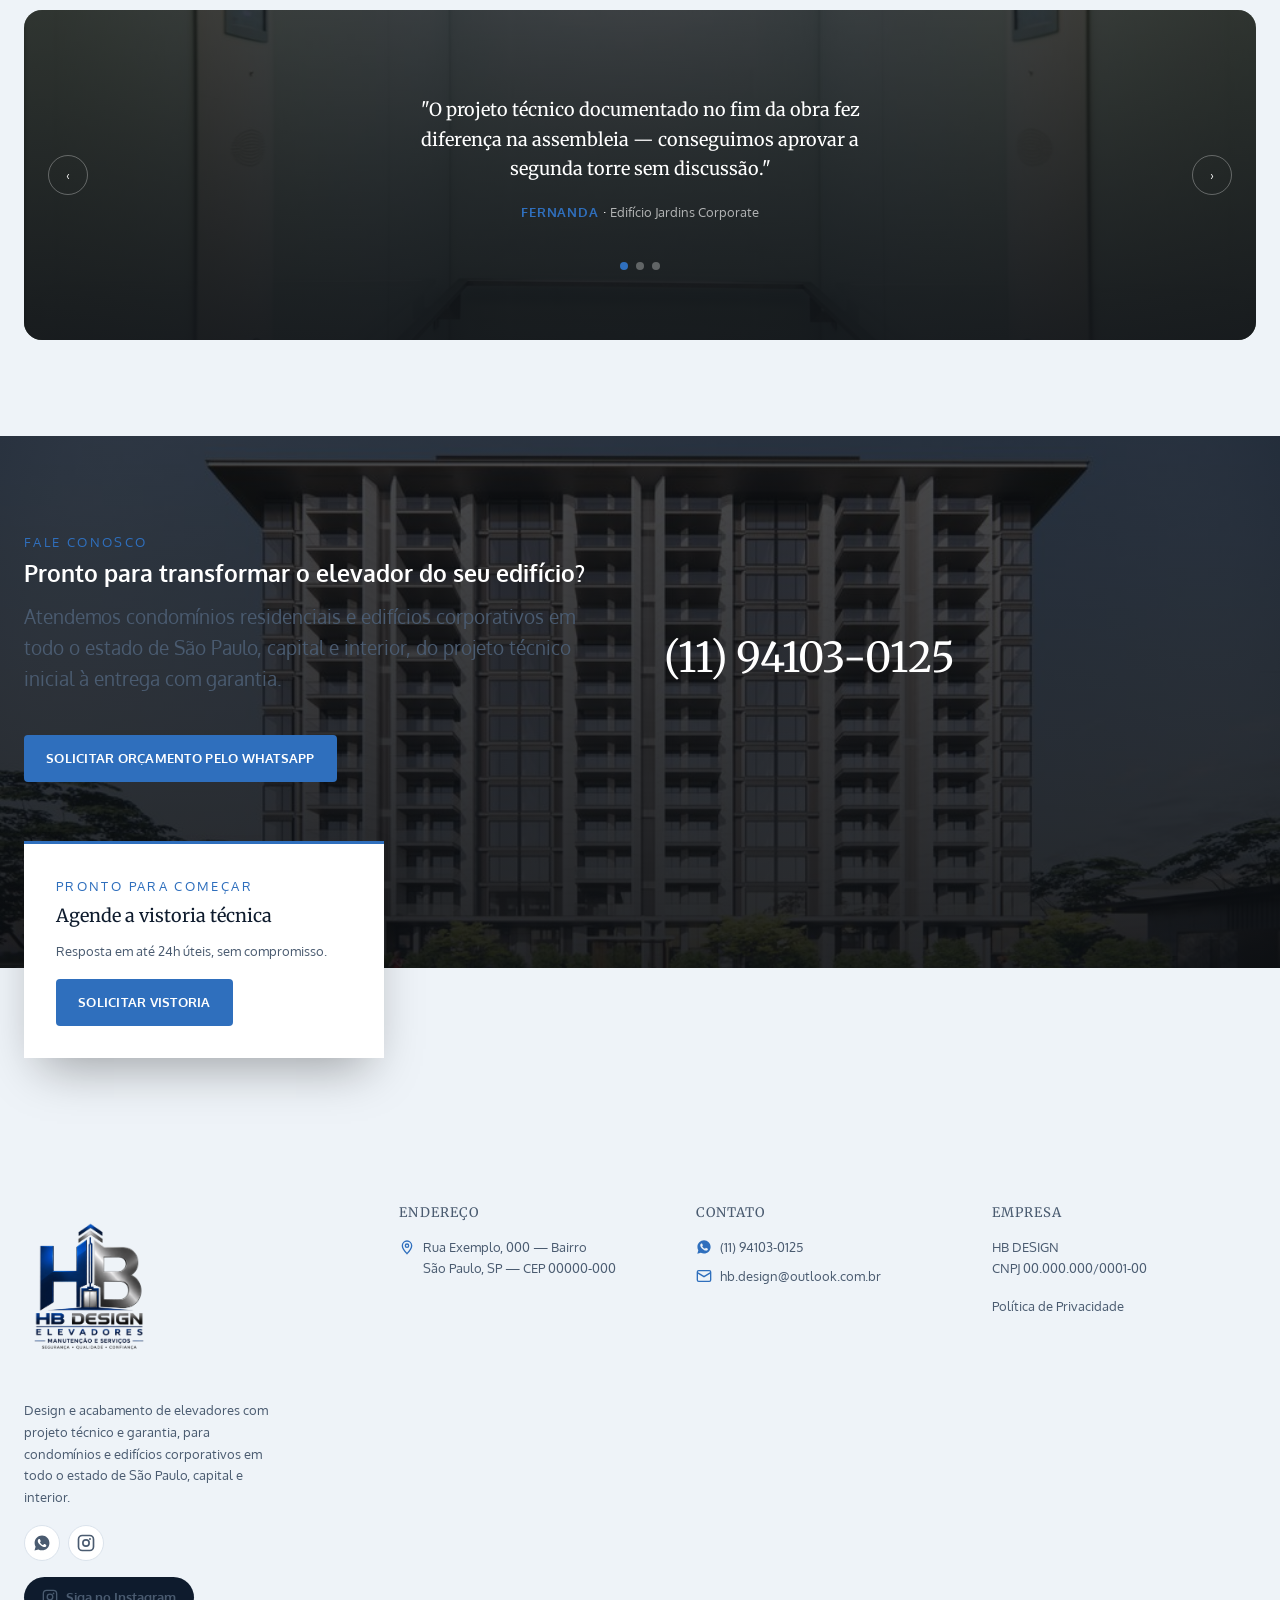
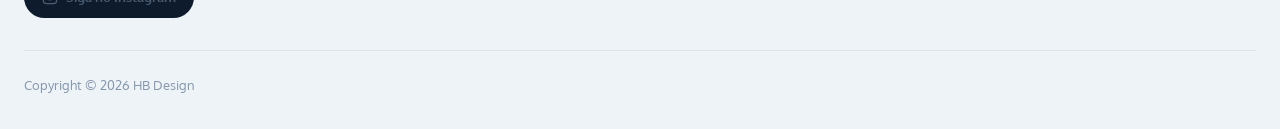
==== commit ec89b244: "fix: troca detalhe técnico de performance por contexto do projeto O texto sobre "vídeos só carregam " ====
--- a/index.html
+++ b/index.html
@@ -10,9 +10,9 @@
 <link rel="preconnect" href="https://fonts.gstatic.com" crossorigin>
 <link href="https://fonts.googleapis.com/css2?family=Oxygen:wght@400;700&family=Merriweather:wght@400&display=swap" rel="stylesheet">
 
-<link rel="stylesheet" href="css/tokens.css?v=27">
-<link rel="stylesheet" href="css/base.css?v=27">
-<link rel="stylesheet" href="css/components.css?v=27">
+<link rel="stylesheet" href="css/tokens.css?v=28">
+<link rel="stylesheet" href="css/base.css?v=28">
+<link rel="stylesheet" href="css/components.css?v=28">
 <link rel="icon" type="image/png" href="assets/img/logo.png">
 </head>
 <body class="no-js">
@@ -296,7 +296,7 @@
       <div class="section-head reveal">
         <span class="eyebrow">Vídeos da Transformação</span>
         <h2>Registro em vídeo das obras concluídas</h2>
-        <p class="section-lead">Os vídeos carregam somente ao clicar em reproduzir, para não pesar a navegação.</p>
+        <p class="section-lead">Imagens reais de projetos executados pela HB Design, do estado inicial ao resultado entregue.</p>
       </div>
 
       <div class="video-carousel reveal">
